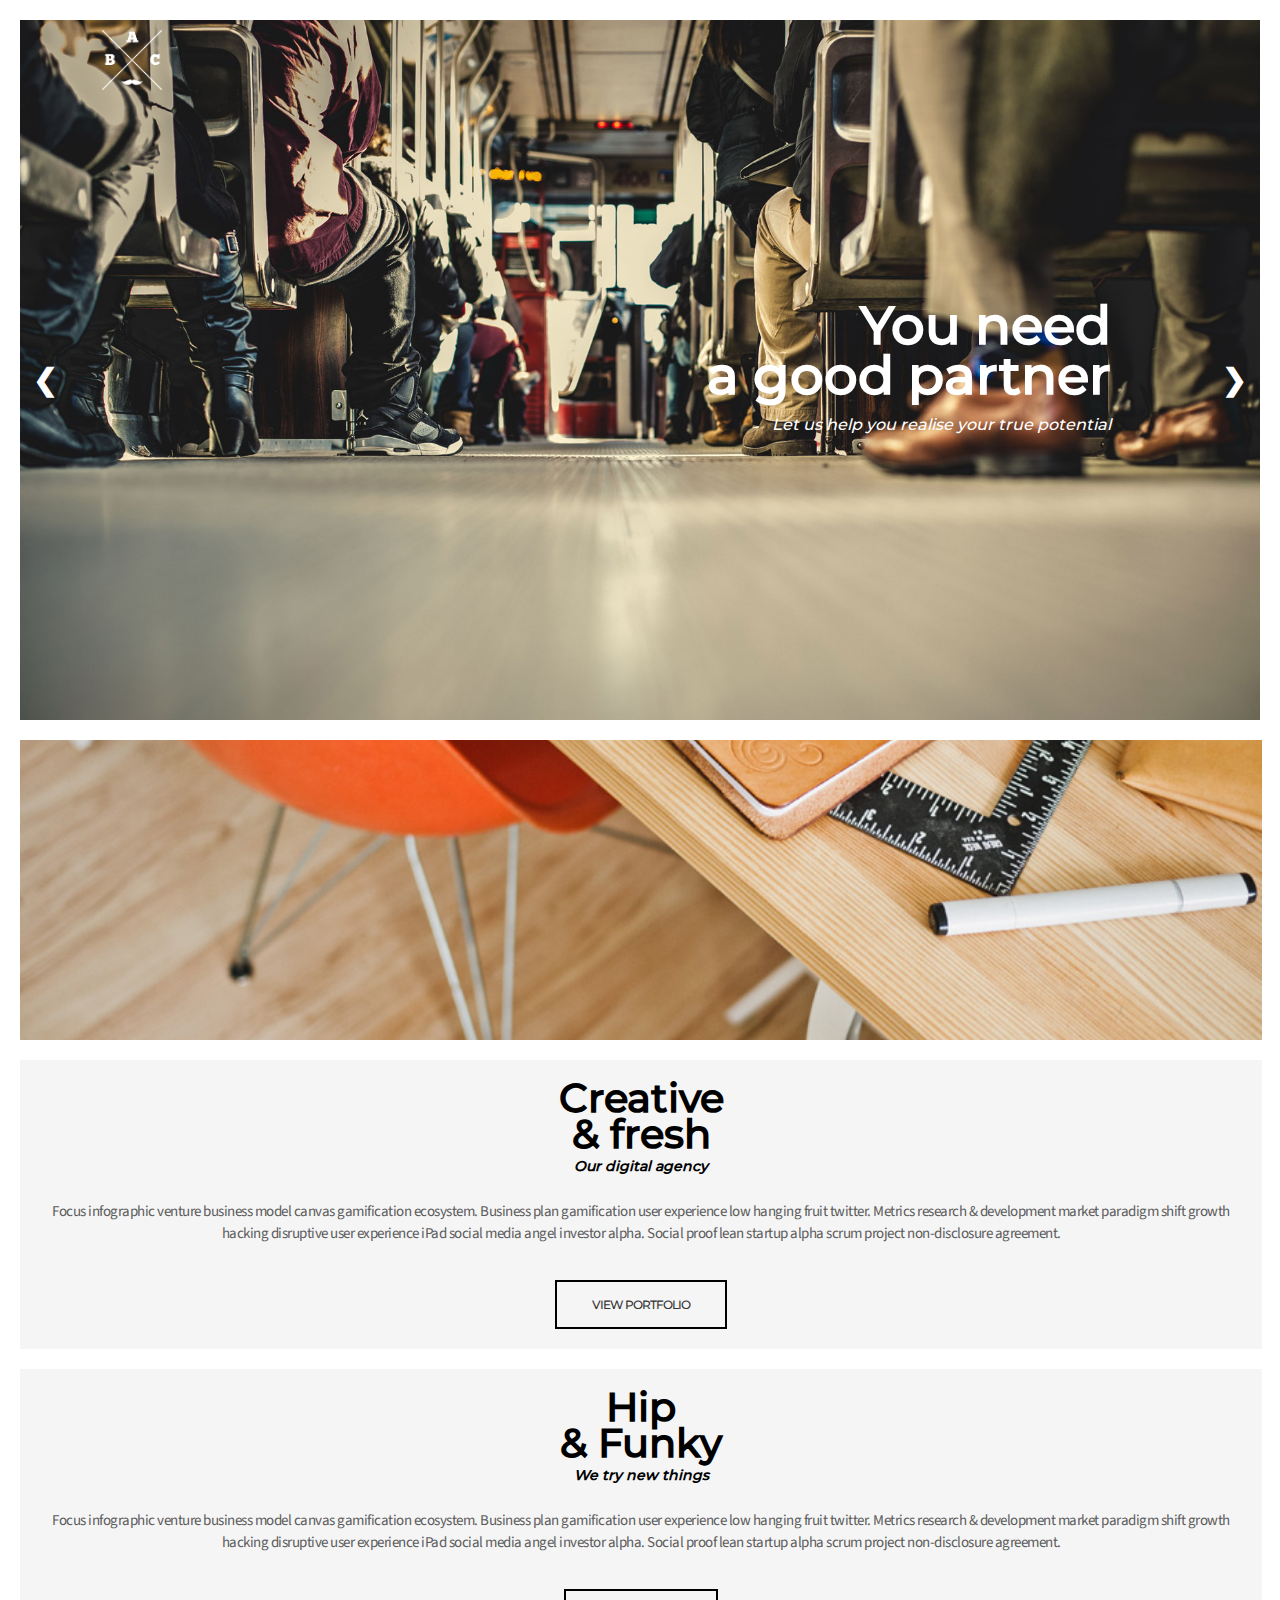
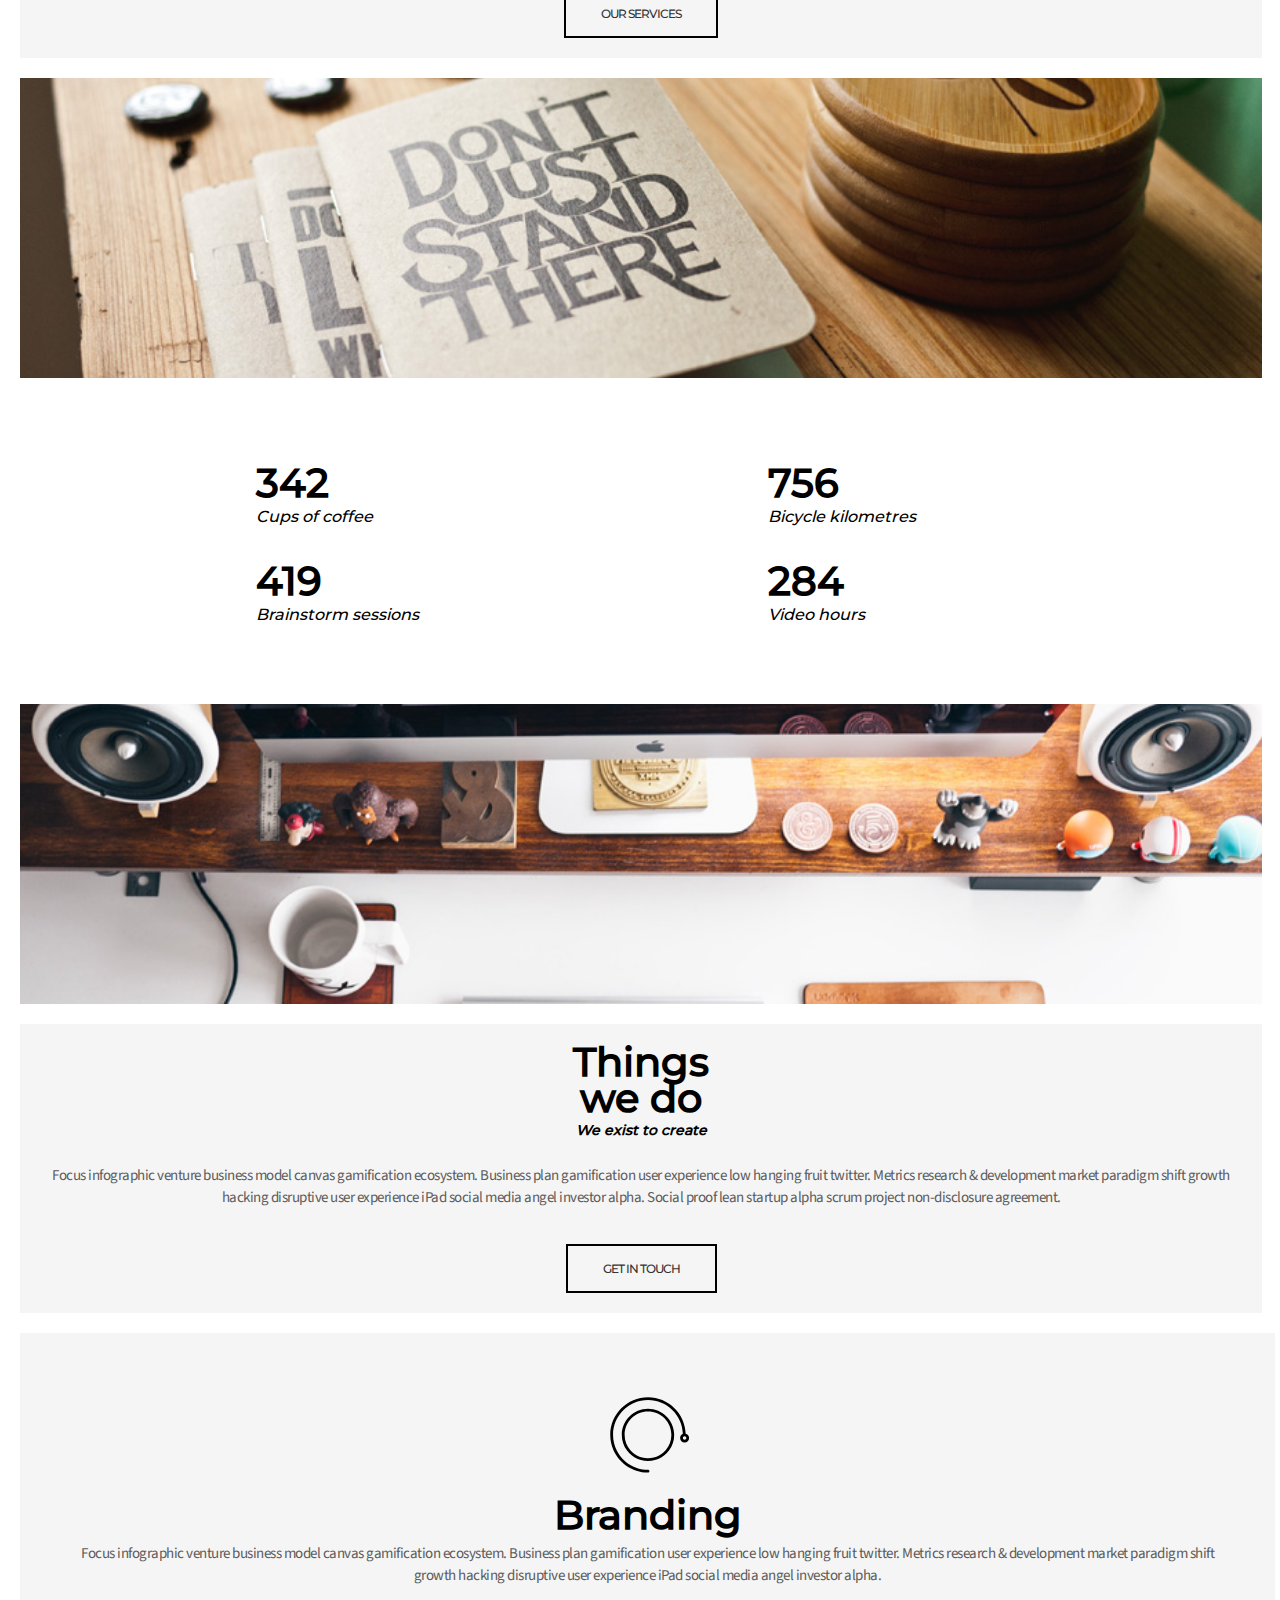
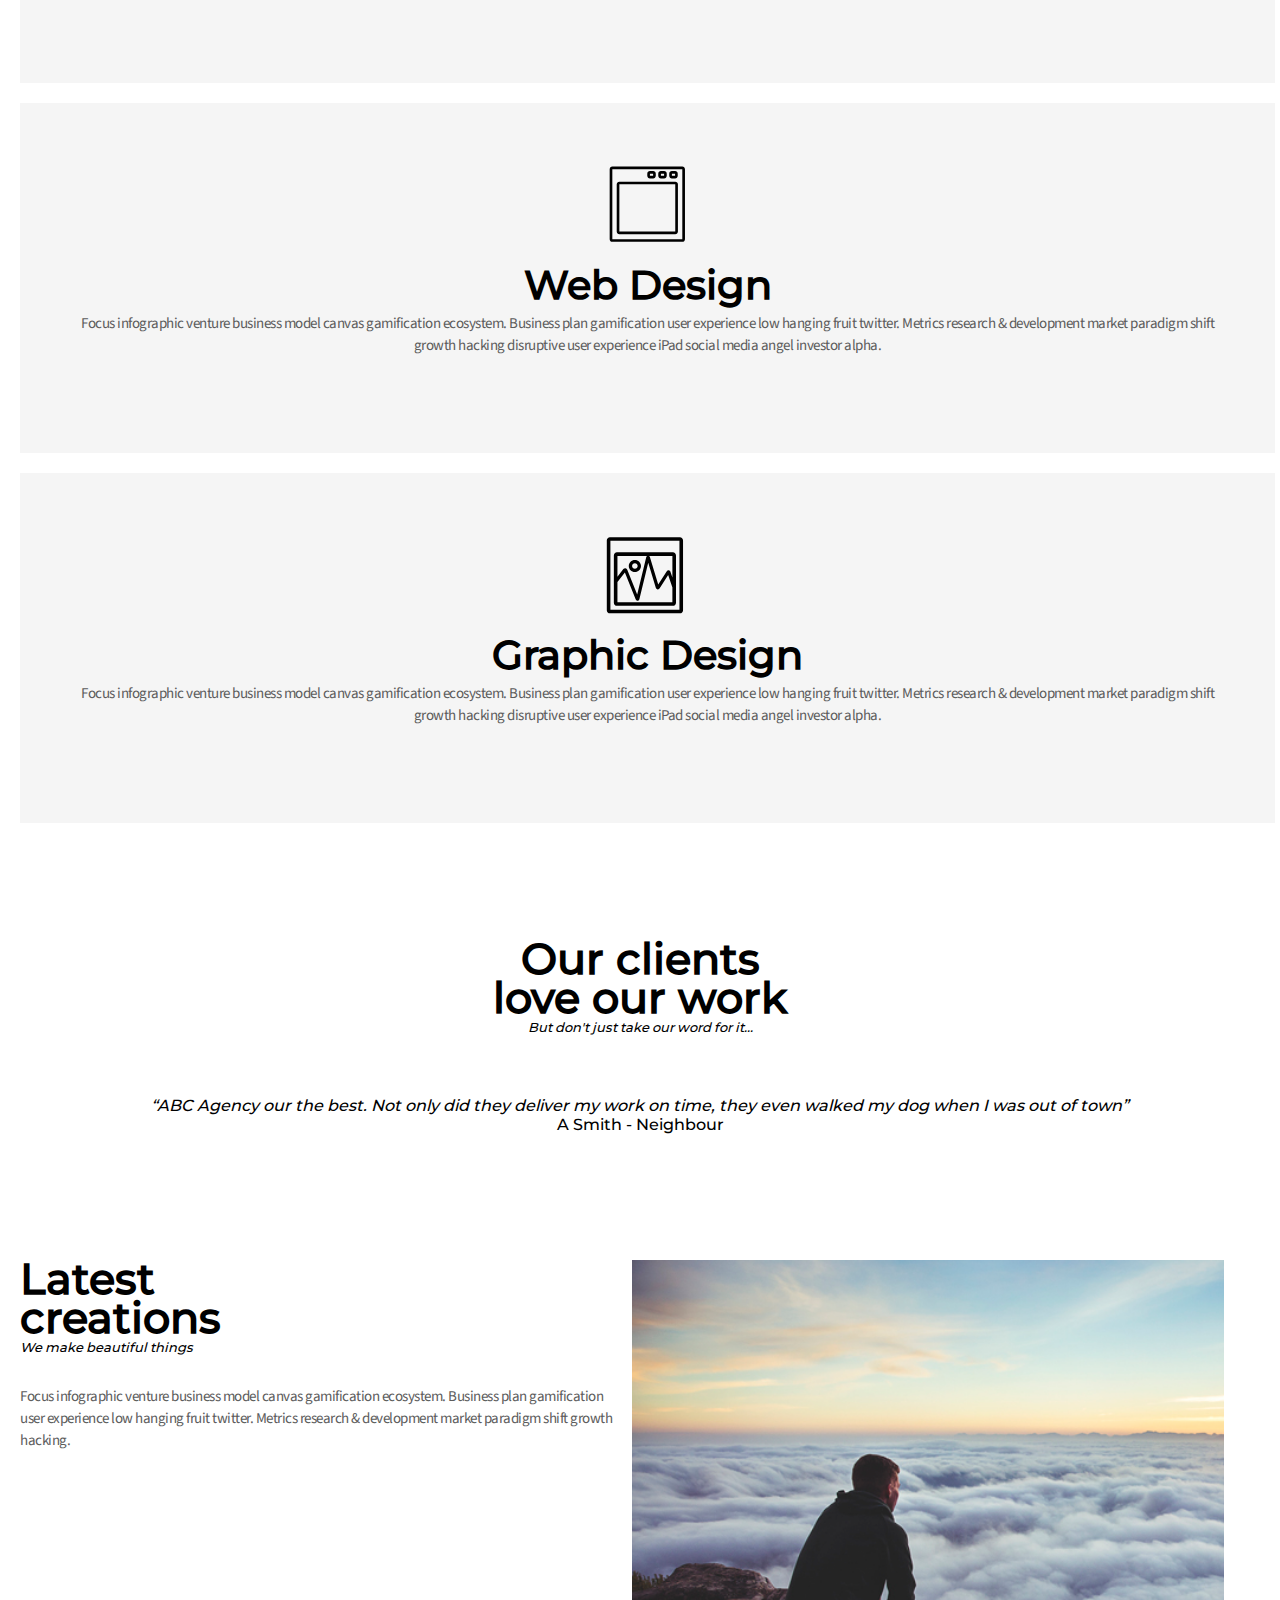
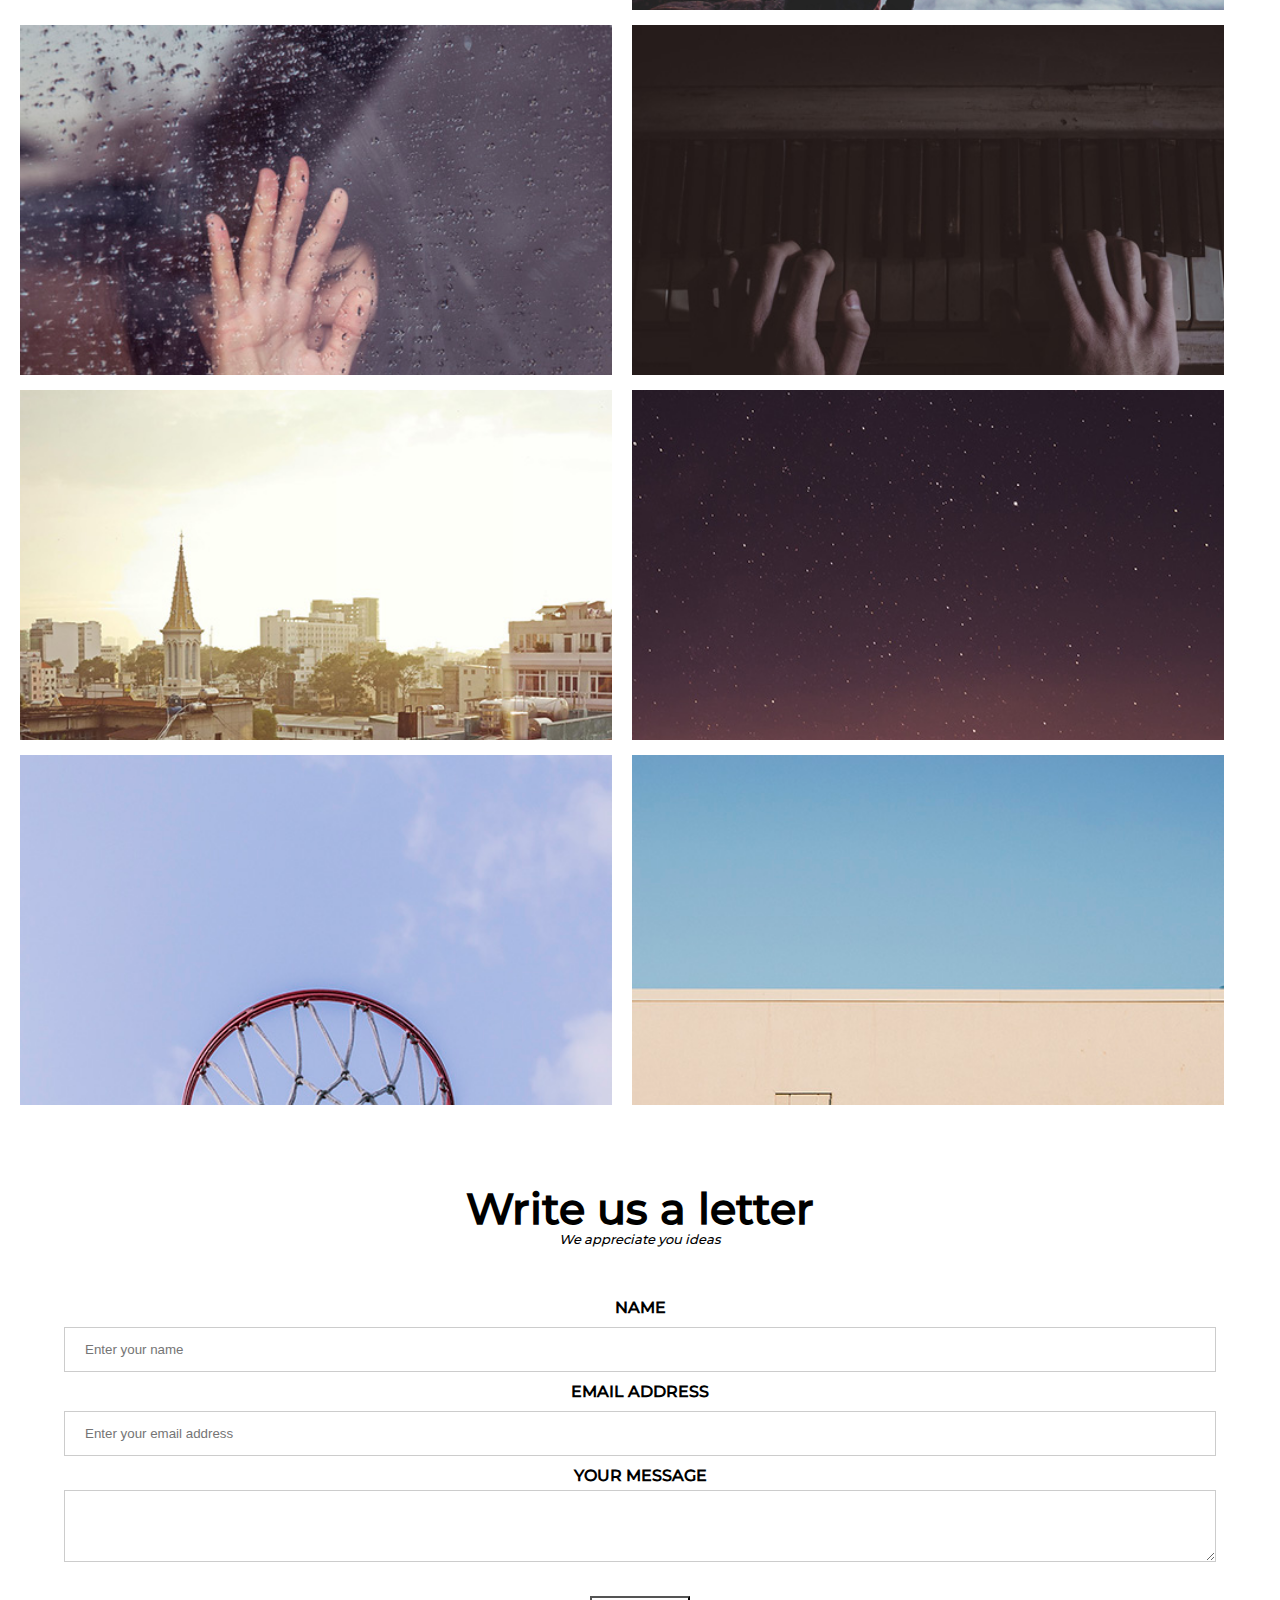
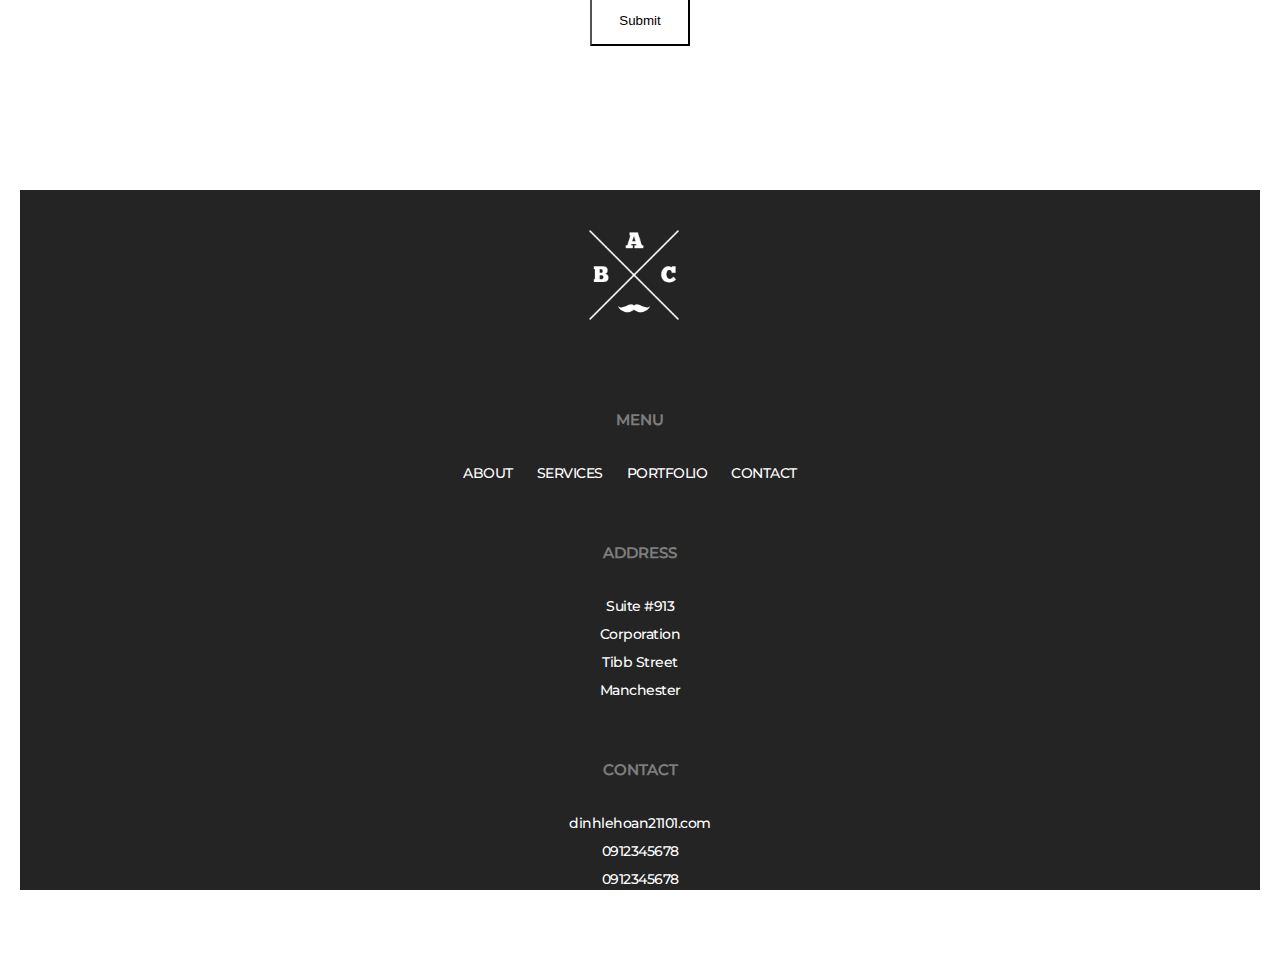
==== index.html @ 589bb42f "Add files via upload" ====
<!DOCTYPE html>
<html lang="en">
<head>
    <meta charset="UTF-8">
    <meta http-equiv="X-UA-Compatible" content="IE=edge">
    <meta name="viewport" content="width=device-width, initial-scale=1.0">
    <title>Dinh Le Hoan Assignment</title>
    <link rel="stylesheet" href="./index.css">
    <link rel="stylesheet" href="https://fonts.googleapis.com/css?family=Montserrat:400,700%7CVollkorn:400,400italic,700,700italic%7CSource+Sans+Pro:200,200italic,300,300italic,regular,italic,600,600italic,700,700italic,900,900italic">
    <script src="./index.js"></script>
    <link rel="shortcut icon" type="image/x-icon" href="https://daks2k3a4ib2z.cloudfront.net/img/favicon.ico">
    <script type="text/javascript" src="https://code.jquery.com/jquery-3.6.1.js"></script>
</head>

<!--Start of Tawk.to Script-->
<script type="text/javascript">
    var Tawk_API=Tawk_API||{}, Tawk_LoadStart=new Date();
    (function(){
    var s1=document.createElement("script"),s0=document.getElementsByTagName("script")[0];
    s1.async=true;
    s1.src='https://embed.tawk.to/6347d38c37898912e96e65b4/1gf894nmv';
    s1.charset='UTF-8';
    s1.setAttribute('crossorigin','*');
    s0.parentNode.insertBefore(s1,s0);
    })();
    </script>
    <!--End of Tawk.to Script-->

<body>
    <div class="nav">
        <a href="">
            HOME
        </a>
        <a href="#about">
            ABOUT
        </a>
        <a href="#SERVICES">
            SERVICES
        </a>
        <a href="#creation">
            PORTFOLIO
        </a>
        <a href="#contact">
            CONTACT
        </a>

    </div>
    <div class="header">
        <img src="./img/body-head/BAC.png" alt="" class="bac">
        
        <a class="prev" >❮</a>
        <a class="next" >❯</a>
        <div class="slider-wrapper">

            <div id="slogan1" class="title">
                <p class="title1">You need <br>
                    a good partner</p>
                <p class="title2"><i>Let us help you realise your true potential</i> </p>
            </div>
            <div id="slogan2" class="title" style="display: none;">
                <p class="title1">Shoot for <br>
                    the hoop!</p>
                <p class="title2"><i>Aiming low is not an option for us</i> </p>
            </div>
            <div id="slogan3" class="title" style="display: none;">
                <p class="title1">We can change <br>
                    your digital world</p>
                <p class="title2"><i>Bold enough to blow a hole in your next marketing campaign.</i> </p>
            </div>
            <div class="slider">
                <div class="slider1 s1">
                    
                </div>
                <div class="slider1 s2">
                    
                </div>
                <div class="slider1 s3">
                    
                </div>
            </div>
        </div>

    </div>
    <div id="about" class="about">
        <div class="about_section">
            <div class="img_about"></div>
            <div class="about_description">
                <h2 class="title_about">
                    Creative <br>
                    & fresh 
                    <p style="line-height: 10px;"><i style="font-size:14px; ">Our digital agency</i></p>
                </h2>
                <div class="des_about" >
                    Focus infographic venture business model canvas gamification ecosystem. Business plan gamification user experience low hanging fruit twitter. Metrics research & development market paradigm shift growth hacking disruptive user experience iPad social media angel investor alpha. Social proof lean startup alpha scrum project non-disclosure agreement.
                </div>
                <div>
                    <a href="#creation" class="button">VIEW PORTFOLIO</a>
                </div>
            </div>
        </div>
        <div class="about_section">
            
            <div class="about_description2">
                <h2 class="title_about">
                    Hip <br>
                    & Funky 
                    <p style="line-height: 10px;"><i style="font-size:14px; ">We try new things</i></p>
                </h2>
                <div class="des_about" >
                    Focus infographic venture business model canvas gamification ecosystem. Business plan gamification user experience low hanging fruit twitter. Metrics research & development market paradigm shift growth hacking disruptive user experience iPad social media angel investor alpha. Social proof lean startup alpha scrum project non-disclosure agreement.                </div>
                <div>
                    <a href="#service" class="button">OUR SERVICES</a>
                </div>
            </div>
            <div class="img_about2"></div>
        </div>
    </div>

    <div class="numberDontLie">
        <div class="number" >
            <h1>342</h1>
            <i>Cups of coffee</i>
        </div>
        <div class="number">
            <h1>756</h1>
            <i>Bicycle kilometres</i>
        </div>
        <div class="number">
            <h1>419</h1>
            <i>Brainstorm sessions</i>
        </div>
        <div class="number">
            <h1>284</h1>
            <i>Video hours</i>
        </div>
    </div>
    <div id="SERVICES" class="about">
        <div class="about_section">
            <div class="img_about3"></div>
            <div class="about_description">
                <h2 class="title_about">
                    Things <br>
                    we do
                    <p style="line-height: 10px;"><i style="font-size:14px; ">We exist to create</i></p>
                </h2>
                <div class="des_about" >
                    Focus infographic venture business model canvas gamification ecosystem. Business plan gamification user experience low hanging fruit twitter. Metrics research & development market paradigm shift growth hacking disruptive user experience iPad social media angel investor alpha. Social proof lean startup alpha scrum project non-disclosure agreement.                </div>
                <div>
                    <a href="#contact" class="button">GET IN TOUCH</a>
                </div>
            </div>
        </div>
    </div>
    <div class="products">
        <div id="pro1" class="pro" style="margin-right: 16px ;">
            <img src="./img/content2/1.svg" alt="">
            <div class="pro_description">
                <h2 class="title_pro">
                    Branding
                </h2>
                <div class="des_pro" >
                    Focus infographic venture business model canvas gamification ecosystem. Business plan gamification user experience low hanging fruit twitter. Metrics research & development market paradigm shift growth hacking disruptive user experience iPad social media angel investor alpha.
                </div>
            </div>
        </div>
        <div id="pro2" class="pro" style="margin-right: 16px ;">
            <img src="./img/content2/2.svg" alt="">
            <div class="pro_description">
                <h2 class="title_pro">
                    Web Design
                </h2>
                <div class="des_pro" >
                    Focus infographic venture business model canvas gamification ecosystem. Business plan gamification user experience low hanging fruit twitter. Metrics research & development market paradigm shift growth hacking disruptive user experience iPad social media angel investor alpha.                </div>
            </div>
        </div>
        <div id="pro3" class="pro">
            <img src="./img/content2/3.svg" alt="">
            <div class="pro_description">
                <h2 class="title_pro">
                    Graphic Design
                </h2>
                <div class="des_pro" >
                    Focus infographic venture business model canvas gamification ecosystem. Business plan gamification user experience low hanging fruit twitter. Metrics research & development market paradigm shift growth hacking disruptive user experience iPad social media angel investor alpha.
                </div>
            </div>
        </div>
    </div>
    <div class="quote">
        <h1 style="font-size:43px ; line-height: 90%;" >Our clients <br>
            love our work</h1>
            <i style="font-size: 13px ;">But don't just take our word for it...</i>
        <div class="content visible" style="margin-top: 60px ;"> <i>“ABC Agency our the best. Not only did they deliver my work on time, they even walked my dog when I was out of town”</i> 
            <br>
            A Smith - Neighbour
        </div>
        <div class="content" style="margin-top: 60px ;"> <i>“Lê Hoàn is the best man in the world I had ever mean to be”</i> 
            <br>
            A bunk fan of him
        </div>
    </div>
    <div id="creation" class="creations">
        <div class="creations_part">
            <h1  style="font-size:43px ; line-height: 90%;">Latest <br> creations</h1>
            <i style="font-size: 13px ;">We make beautiful things</i>
            <p style="margin-top: 30px;
            margin-bottom: 5px;
            font-family: 'Source Sans Pro', sans-serif;
            color: #5c5c5c;
            font-size: 15px;
            line-height: 22px;
            font-weight: 400;
            letter-spacing: -0.5px;">Focus infographic venture business model canvas gamification ecosystem. Business plan gamification user experience low hanging fruit twitter. Metrics research & development market paradigm shift growth hacking.</p>
        </div>
        <div class="creations_part" style="background-image: url(./img/creation/1.jpg);">
        </div>
        <div class="creations_part" style="background-image: url(./img/creation/2.jpg);">
        </div>
        <div class="creations_part" style="background-image: url(./img/creation/3.jpg);">
        </div>
        <div class="creations_part" style="background-image: url(./img/creation/4.jpg);">
        </div>
        <div class="creations_part" style="background-image: url(./img/creation/7.jpg);">
        </div>
        <div class="creations_part" style="background-image: url(./img/creation/6.jpg);">
        </div>
        <div class="creations_part" style="background-image: url(./img/creation/5.jpg);">
        </div>
    </div>
    <div id="contact" class="contact">
        <h1  style="font-size:43px ; line-height: 90%; ">Write us a letter</h1>
        <i style="font-size: 13px ;">We appreciate you ideas</i>
        <form action="hehe.html" method="get">
            <label style="font-weight:bold ;" for="">NAME</label><br>
            <input type="text" placeholder="Enter your name"><br>
            <label style="font-weight:bold ;" for="">EMAIL ADDRESS</label><br>
            <input type="text" placeholder="Enter your email address"><br>
            <label style="font-weight:bold ;" for="">YOUR MESSAGE</label><br>
            <textarea name="Mess" id="" cols="30" rows="2"></textarea><br>
            <button type="submit">Submit</button>
        </form>
    </div>
    <div class="footer">
        <img src="./img/body-head/BAC.png" alt="">
        <div class="footer_content" >
            <div class="footer_part margin_left margin_top" >
                <h4>MENU</h4>
                <a href="#about">ABOUT</a>
                <a href="#service">SERVICES</a>
                <a href="#creation">PORTFOLIO</a>
                <a href="#contact">CONTACT</a>
            </div>
            <div class="footer_part">
                <h4>ADDRESS</h4>
                <p >Suite #913</p>
                <p >Corporation</p>
                <p >Tibb Street</p>
                <p>Manchester</p>
            </div>
            <div class="footer_part">
                <h4>CONTACT</h4>
                <p>dinhlehoan21101.com</p>
                <p>0912345678</p>
                <p>0912345678</p>
                <p>0912345678</p>
            </div>
        </div>
    </div>
</body>
</html>
---- index.css ----
*{
    padding: 0;
    margin: 0;
    box-sizing: border-box;
}

@font-face {
    font-family: myFirstFont;
    src: url(./font/Montserrat-Medium.ttf);
  }



html{
    font-family: myFirstFont;
    scroll-behavior: smooth;
    min-height: 5000px;
}


.header{
    min-height: 700px;
    width: 100%;
    padding: 20px;
    position: relative;
}

/* bac img */

.bac{
    position: absolute;
    width: 60px;
    left: 8%;
    top: 4%;
    z-index: 1;
}

/* nav  */

.nav{ 
    position: absolute;
    left: 15%;
    top: 7%;
    z-index: 1;
    width: 55%;
}

.nav a{
    color: #fff;
    text-decoration: none;
    padding: 15px;
    margin-left: 28px;
    font-size: small;
    text-align: center;
   
}

.nav a:hover{
    background-color: rgba(224, 224, 224, 0.8);
    color: black;
}

/* slider */

.slider .slider1{
  flex: 1 0 100%;
}

.slider .slider1.s1{
    background-image: url(./img/body-head/slide1.jpeg);
    background-size: cover;
    width: 100%;
    min-height: 700px;
}
.slider .slider1.s2{
  background-image: url(./img/body-head/slide2.jpg);
  background-size: cover;
  width: 100%;
  min-height: 700px;
}
.slider .slider1.s3{
  background-image: url(./img/body-head/slide3.jpg);
  background-size: cover;
  width: 100%;
  min-height: 700px;
}

.slider-wrapper{
  width: 100%;
  min-height: 700px;
  position: relative;
  overflow: hidden;
}

.slider{
  display: flex;
  position: relative;
  transition: 0.35s ease;
  
}
/* slider title */
.title{
    color: #fff;
    position: absolute;
    top:40%;
    right: 12%;
    text-align: right;
    line-height: 50px;
    z-index: 1;
}
.title1 {
    font-size: 53px;
    font-weight: 700;
    
}


/* Next & previous buttons */
.prev, .next {
    cursor: pointer;
    position: absolute;
    top: 50%;
    width: auto;
    padding: 13px;
    margin-top: -22px;
    color: white;
    font-weight: bold;
    font-size: 30px;
    transition: 0.6s ease;
    border-radius: 0 3px 3px 0;
    user-select: none;
    z-index: 1;
  }
  
  /* Position the "next button" to the right */
  .next {
    right: 20px;
    border-radius: 3px 0 0 3px;
  }
  
  /* On hover, add a black background color with a little bit see-through */
  .prev:hover, .next:hover {
    background-color: rgba(119, 119, 119, 0.8);
  }

  /* content about */
  .about{
    min-height: 700px;
    width: 100%;
    padding: 0 5px 5px 20px;
    position: relative;    
    text-align: center;
  }

  .about .about_section{
    
    width: 100%;
    float: left;
    margin-bottom: 20px;
  }

  .about .about_description{
    width: 50%;
    float: left;
    padding: 150px 100px 0 100px;
    margin-left: 7px;
    background-color: whitesmoke;
    height:600px ;
  }
  
  .about .img_about{
    background-image: url(./img/content1/content1.jpeg);
    background-size: cover;
    width: 48%;
    min-height: 600px;
    float: left;
    padding: 20px;
    margin-right: 10px;
  }

  .about .about_description .title_about{
    font-size: 40px ;
    font-weight: bold;
    line-height: 36px;
  }

  .about .des_about{
    margin-top: 30px;
    margin-bottom: 5px;
    font-family: 'Source Sans Pro', sans-serif;
    color: #5c5c5c;
    font-size: 15px;
    line-height: 22px;
    font-weight: 400;
    letter-spacing: -0.5px;
  }
  
  .button{
    display: inline-block;
    margin-top: 30px;
    padding: 15px 35px;
    border: 2px solid black;
    background-color: transparent;
    color: #333;
    font-size: 12px;
    text-align: center;
    letter-spacing: -1px;
    text-decoration: none;
  }

  .button:hover {
    border-color: #878787;
    background-color: #878787;
    color: white;
}

.about .img_about2{
  background-image: url(./img/content1/content2.jpeg);
  background-size: cover;
  width: 50%;
  min-height: 600px;
  float: left;
  padding: 20px;
  
}

.about .about_description2{
  width: 48%;
  float: left;
  padding: 150px 100px 0 100px;
  margin-right: 19px;
  background-color: #f5f5f5;
  height:600px ;
}

.about .about_description2 .title_about{
  font-size: 40px ;
  font-weight: bold;
  line-height: 36px;
}

/* number */

.numberDontLie{
  padding-left: 15%;
  text-align: center;
  width: 100%;
  min-height: 600px;
}

.numberDontLie .number{
  width: 20%;
  float: left;
  margin-top: 50px;
  margin-bottom: 78px;
}

.number h1{
  font-size: 40px;
}

/* content 2 */
.about .img_about3{
  background-image: url(./img/content1/content3.jpeg);
  background-size: cover;
  width: 48%;
  min-height: 600px;
  float: left;
  padding: 20px;
  margin-right: 10px;
}

/* content 2.2 */
.products{
  min-height: 500px;
  width: 100%;
  padding: 0 5px 5px 20px;
  position: relative;
  
  text-align: center;

}

.pro>img{
  width: 120px;
}

.products .pro{
  height: 400px;
  width: calc(97%/3);
  float: left;
  background-color: whitesmoke;
  padding: 40px 50px 0 50px;
}


.products .pro_description .title_pro{
  font-size: 40px ;
  font-weight: bold;
  line-height: 36px;
}

.products .des_pro{
  margin-top: 10px;
  margin-bottom: 5px;
  font-family: 'Source Sans Pro', sans-serif;
  color: #5c5c5c;
  font-size: 15px;
  line-height: 22px;
  font-weight: 400;
  letter-spacing: -0.5px;
}

#pro1:hover{
  background-color: #e3e1d3;
}
#pro2:hover{
  background-color: #e0cece;
}
#pro3:hover{
  background-color: #d1d7e0;
}

/* quote */

.quote{
  margin-top:70px;
  width: 100%;
  text-align: center;
}

.content{
  display: none;
}

.content.visible{
  display: block;
}

/* creations */
.creations{
  padding: 20px 0 20px 20px;
  width: 100%;
  height: 700px;
  margin-top: 100px;
}

.creations_part{
  width: 24%;
  background-size: cover;
  margin-right: 15px;
  min-height:350px;
  float: left;
  margin-bottom: 15px;
}

/* contact */
.contact{
  width: 100%;
  min-height: 600px;
  text-align: center;
  margin-top: 110px;
}

form{
  margin-top: 100px;
}

form input{
  width: 40%;
  height: 45px;
  padding: 20px;
  margin-bottom: 10px;
  margin-top: 10px;
  border: 1px solid #ccc;
  color: #5c5c5c;
}

textarea{
  width: 40%;
  
  padding: 20px;
  margin-bottom: 10px;
  margin-top: 5px;
  border: 1px solid #ccc;
  color: #5c5c5c;
}

form button{
  margin-top: 20px;
  width: 100px;
  height: 50px;
  background-color:  transparent;
  cursor: pointer;
}

form button:hover{
  border-color: #878787;
  background-color: #878787;
  color: white;
  border: none;
}

/* FOOTER */
.footer{
  width: 100%;
  min-height: 200px;
  float: left;
  padding: 0 20px 20px 20px;
  position: relative;
}

.footer img{
  position: absolute;
  width: 90px;
  top: 40px;
  left: 70px;
}

.footer .footer_content{
  background-color: #242424;
  width: 100%;
  min-height: 270px;
  padding: 50px;
  
}

.footer_part{
  margin-right: 190px;
  width: 10%;
  display: inline-block;
}

.footer_part h4{
  color: #7d7d7d;
    font-size: 15px;
    line-height: 18px;
    font-weight: 700;
    margin-bottom: 30px;
}

.footer_part a{
    margin-right: 20px;
    margin-top: 28px;
    color: white;
    line-height: 28px;
    font-size: 14px;
    text-decoration: none;
    font-weight: 400;
    letter-spacing: -0.5px;
}

.margin_left{
  margin-left: 360px ;
}

.footer_part p{

  color: white;
  line-height: 28px;
  font-size: 14px;
  text-decoration: none;
  font-weight: 400;
  letter-spacing: -0.5px;
}

/* tablet */

@media only screen and (max-width:1400px) {
  /* nav */
  .nav{
    display: none;
  }
  /* about */
  .about .img_about{
    background-position: center center;
    background-image:url('./img/content1/content1.jpeg');
    background-repeat:no-repeat;
    width: 99%;
    min-height: 300px;
    margin-bottom: 20px;
    background-size: 100%;
  }

  .about .about_description{
    padding: 20px;
    width: 99%;
    margin: 0;
    height: 20%;
  }

  .about .about_description2{
    padding: 20px;
    width: 99%;
    margin: 0;
    height: 20%;
  }
  .about .img_about2{
    margin-top: 20px;
    background-image:url('./img/content1/content2.jpeg');
    background-repeat:no-repeat;
    width: 99%;
    margin-bottom: 20px;
    min-height: 300px;
    margin-bottom: 20px;
    background-size: 100%;
    background-position: center center;
  }

  /* number */

  .numberDontLie{
    padding-left: 20%;
  }

  .numberDontLie .number{
    width: 50%;
    margin-top: 40px;
    margin-bottom: -10px;
    float:left;
    text-align: left;
  }

  .about .img_about3{
    margin-top: 20px;
    background-image:url('./img/content1/content3.jpeg');
    background-repeat:no-repeat;
    width: 99%;
    margin-bottom: 20px;
    min-height: 300px;
    background-size: 100% ;
    background-position: center center;
    margin-top: 90px;
  }

  /* products */

  .products .pro{
    height: 350px;
    width: 100%;
    margin-bottom: 20px;
  }

  .quote{
    margin-top: 900px;
    height: 200px;
  }
  
  .creations_part{
    width: 47%;
    float: left;
    margin-right: 20px;
  }

  .contact{
    margin-top: 850px;
  }
  form{
    margin-top: 50px;
  }
  form input,textarea{
    width: 90%;
  }

  /* footer */

  .margin_left{
    margin: 0 0 0 0;
  }

  .footer_content{
    display: block;
    height: 700px;
  }

  .footer_part{
    width: 100%;
    margin: 0;
    text-align: center;
    margin-bottom: 5%;
  }

  .margin_top{
    margin-top: 15%;
  }

  .footer img{
    left: 46%;
    right: 50%;
  }
}

/* Iphone */

@media only screen and (max-width:700px) {
  /* nav */
  .nav{
    display: none;
  }
  .about .img_about{
    background-position: center center;
    background-image:url('./img/content1/content1.jpeg');
    background-repeat:no-repeat;
    width: 99%;
    min-height: 300px;
    margin-bottom: 20px;
    background-size: 100%;
  }
  /* about */
  .about .about_description{
    padding: 20px;
    width: 99%;
    margin: 0;
    height: 20%;
  }

  .about .about_description2{
    padding: 20px;
    width: 99%;
    margin: 0;
    height: 20%;
  }
  .about .img_about2{
    margin-top: 20px;
    background-image:url('./img/content1/content2.jpeg');
    background-repeat:no-repeat;
    width: 99%;
    margin-bottom: 20px;
    min-height: 300px;
    margin-bottom: 20px;
    background-size: 100%;
    background-position: center center;
  }
  /* number */
  .numberDontLie{
    padding-left: 20%;
  }

  .numberDontLie .number{
    width: 50%;
    margin-top: 40px;
    margin-bottom: -10px;
    float:left;
    text-align: left;
  }

  .about .img_about3{
    margin-top: 20px;
    background-image:url('./img/content1/content3.jpeg');
    background-repeat:no-repeat;
    width: 99%;
    margin-bottom: 20px;
    min-height: 300px;
    background-size: 100% ;
    background-position: center center;
    margin-top: 90px;
  }
  /* products */
  .products .pro{
    height: 350px;
    width: 100%;
    margin-bottom: 20px;
  }

  .quote{
    margin-top: 900px;
    height: 200px;
  }
  /* creations */
  .creations_part{
    width: 46%;
    float: left;
    margin-right: 20px;
    min-height: 40%;
  }

  .contact{
    margin-top: 500px;
  }
  form{
    margin-top: 50px;
  }
  form input,textarea{
    width: 90%;
  }

  .margin_left{
    margin: 0 0 0 0;
  }

  .footer_content{
    display: block;
    height: 700px;
  }

  .footer_part{
    width: 100%;
    margin: 0;
    text-align: center;
    margin-bottom: 5%;
  }

  .margin_top{
    margin-top: 20%;
  }

  .footer img{
    left: 43%;
    right: 50%;
  }
}

/* galaxy */

@media only screen and (max-width:450px) {
  /* nav */
  .nav{
    display: none;
  }
  .about .img_about{
    background-position: center center;
    background-image:url('./img/content1/content1.jpeg');
    background-repeat:no-repeat;
    width: 99%;
    min-height: 300px;
    margin-bottom: 20px;
    background-size: 100%;
  }
  /* about */
  .about .about_description{
    padding: 20px;
    width: 99%;
    margin: 0;
    height: 20%;
  }

  .about .about_description2{
    padding: 20px;
    width: 99%;
    margin: 0;
    height: 20%;
  }
  .about .img_about2{
    margin-top: 20px;
    background-image:url('./img/content1/content2.jpeg');
    background-repeat:no-repeat;
    width: 99%;
    margin-bottom: 20px;
    min-height: 300px;
    margin-bottom: 20px;
    background-size: 100%;
    background-position: center center;
  }
  /* number */
  .numberDontLie{
    padding-left: 20%;
  }

  .numberDontLie .number{
    width: 50%;
    margin-top: 40px;
    margin-bottom: -10px;
    float:left;
    text-align: left;
  }

  .about .img_about3{
    margin-top: 20px;
    background-image:url('./img/content1/content3.jpeg');
    background-repeat:no-repeat;
    width: 99%;
    margin-bottom: 20px;
    min-height: 300px;
    background-size: 100% ;
    background-position: center center;
    margin-top: 90px;
  }
  /* products */
  .products .pro{
    height: 430px;
    width: 100%;
    margin-bottom: 20px;
  }

  .quote{
    margin-top: 900px;
    height: 200px;
    margin-bottom: 600px;
  }
  /* creations */
  .creations_part{
    width: 100%;
    float: left;
    margin-right: 20px;
    min-height: 50%;
  }

  .contact{
    margin-top: 500px;
  }
  form{
    margin-top: 50px;
    margin-bottom: 50px;
  }
  form input,textarea{
    width: 90%;
  }

  .margin_left{
    margin: 0 0 0 0;
  }

  .footer_content{
    display: block;
    height: 700px;
  }

  .footer_part{
    width: 100%;
    margin: 0;
    text-align: center;
    margin-bottom: 5%;
  }

  .margin_top{
    margin-top: 40%;
  }

  .footer img{
    left: 40%;
    right: 50%;
  }
}
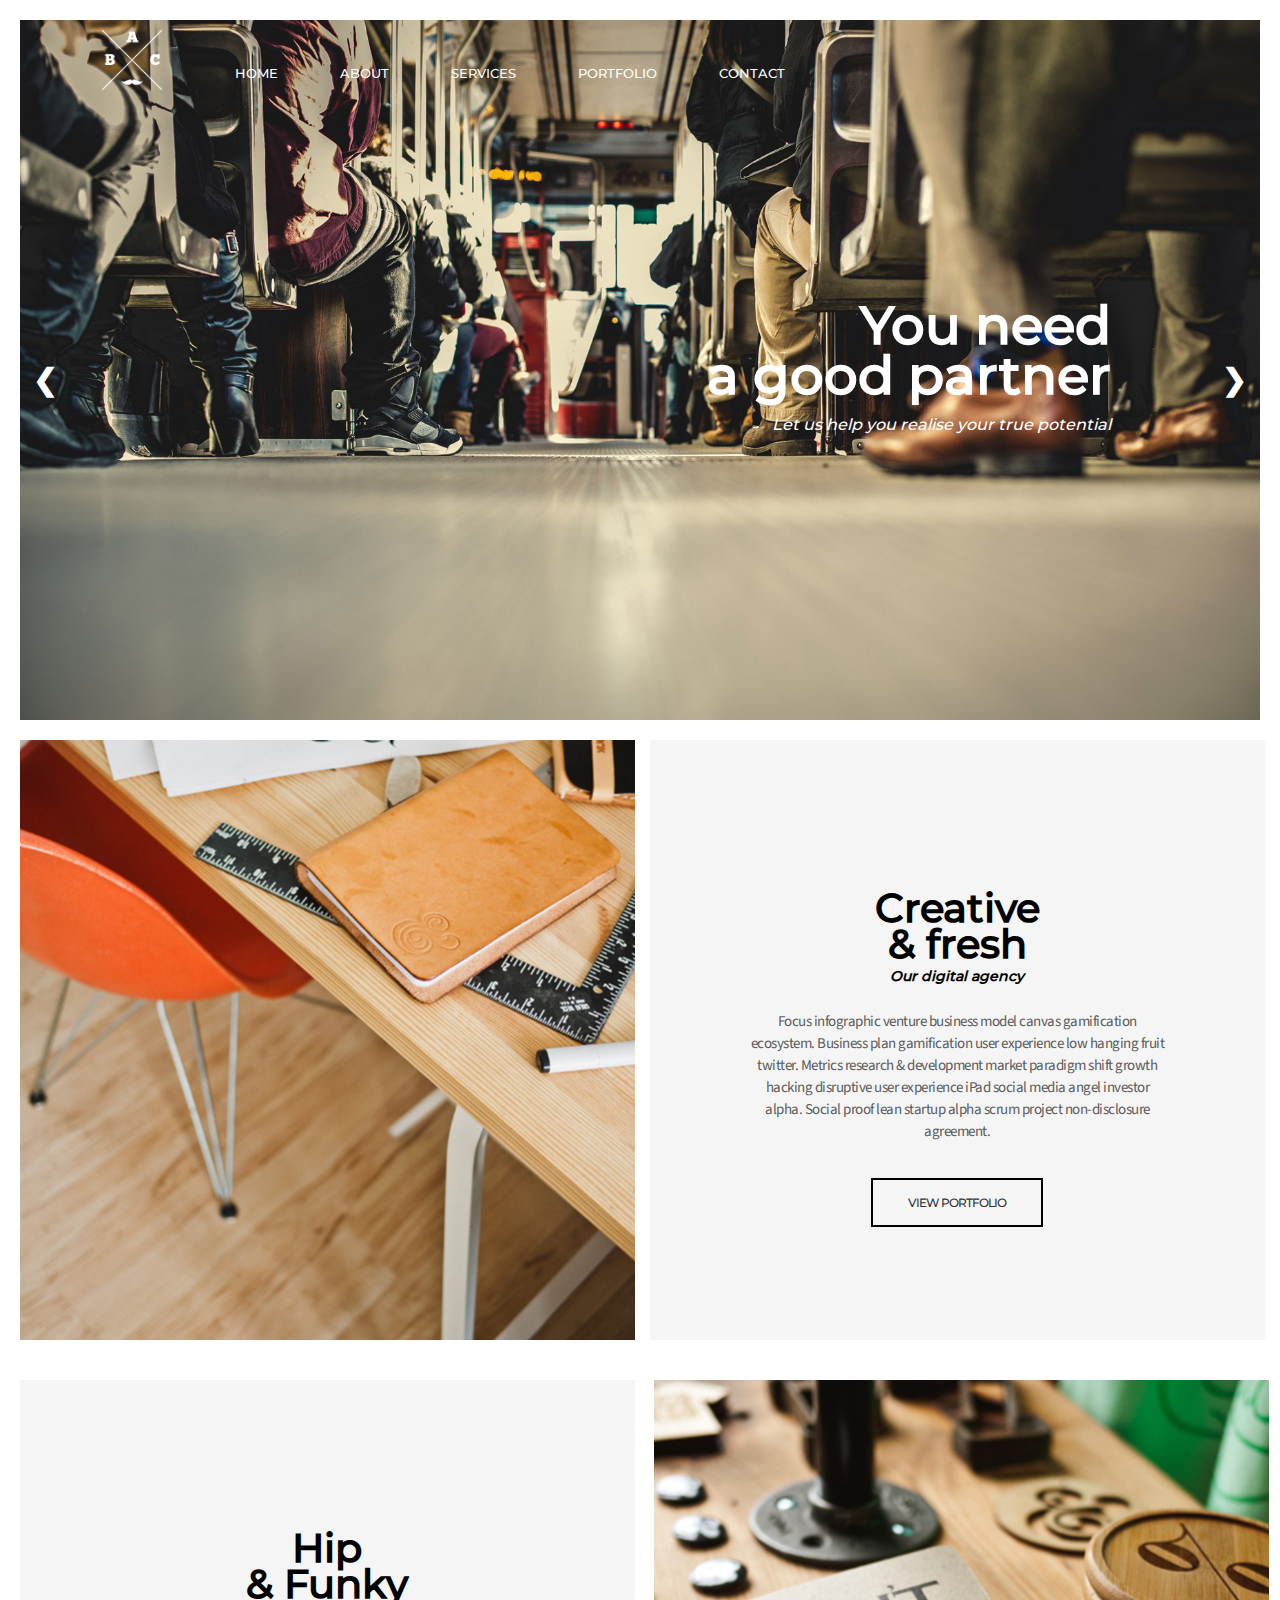
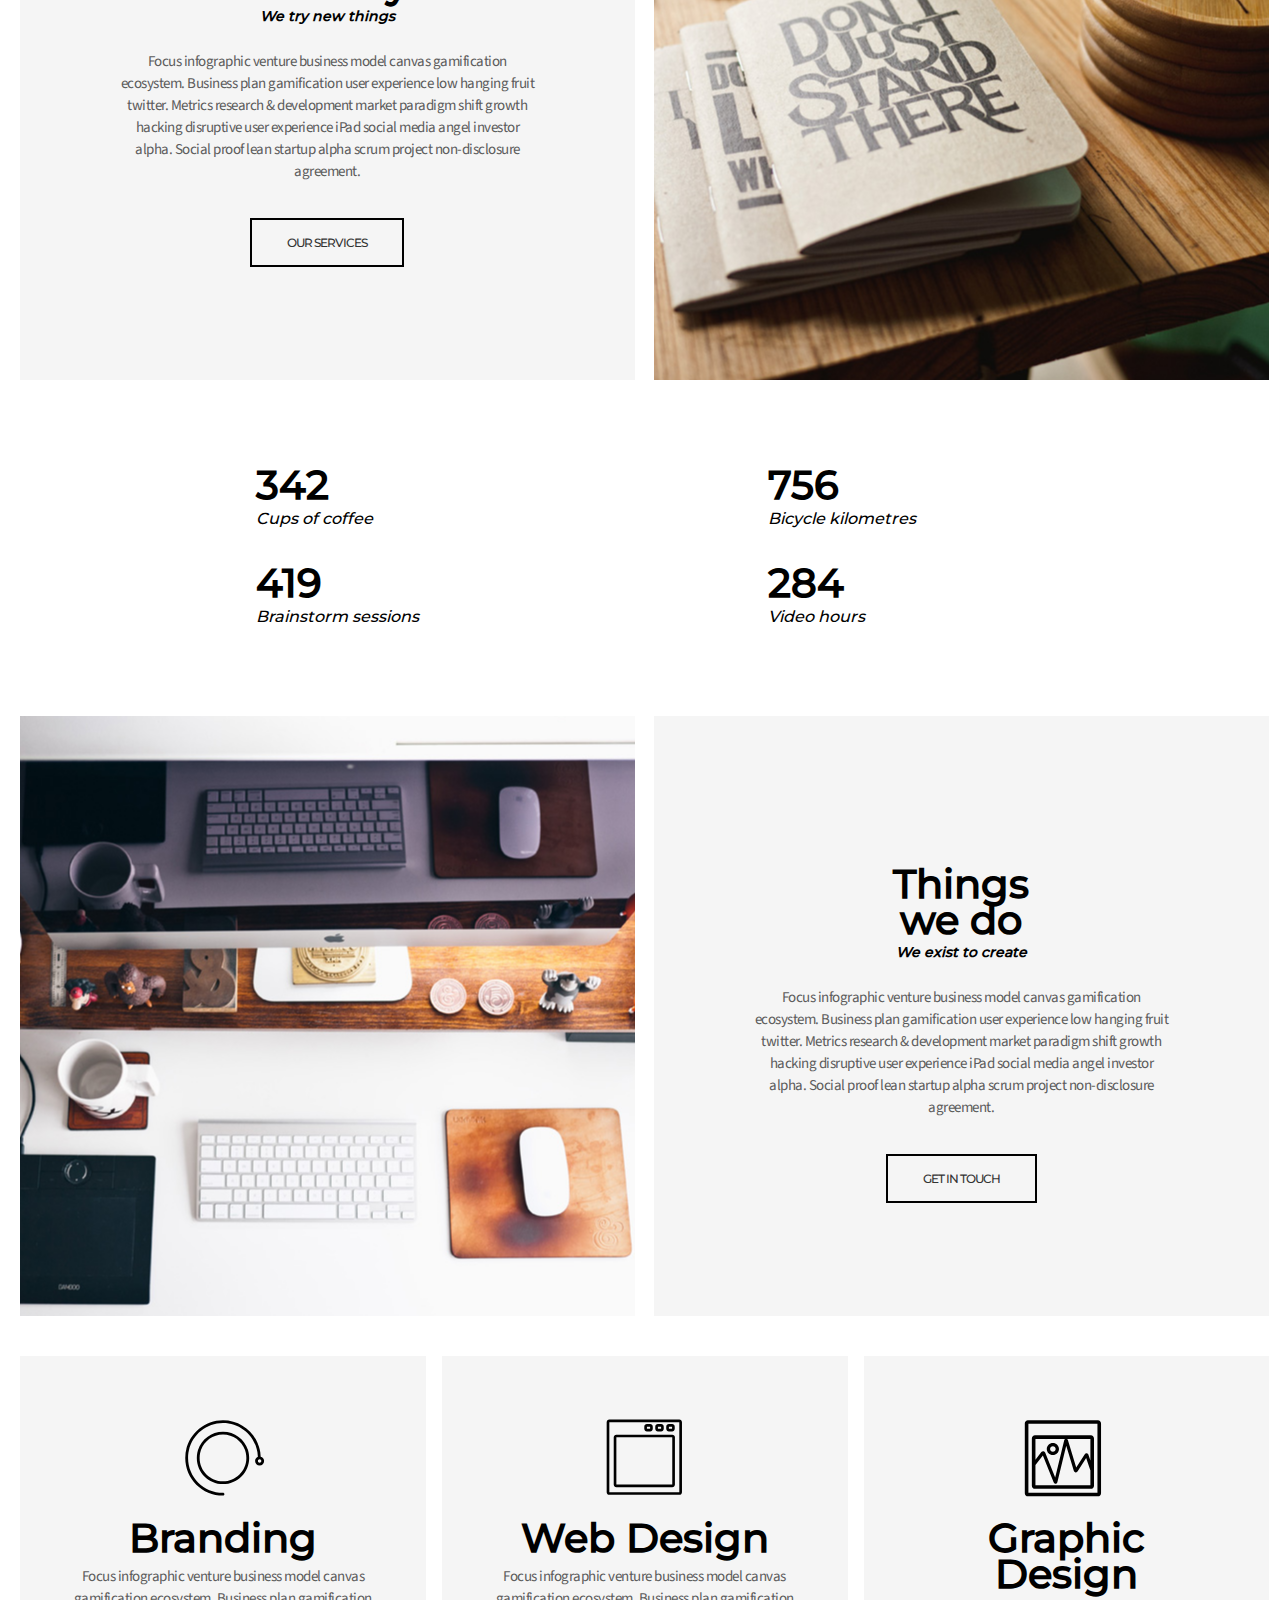
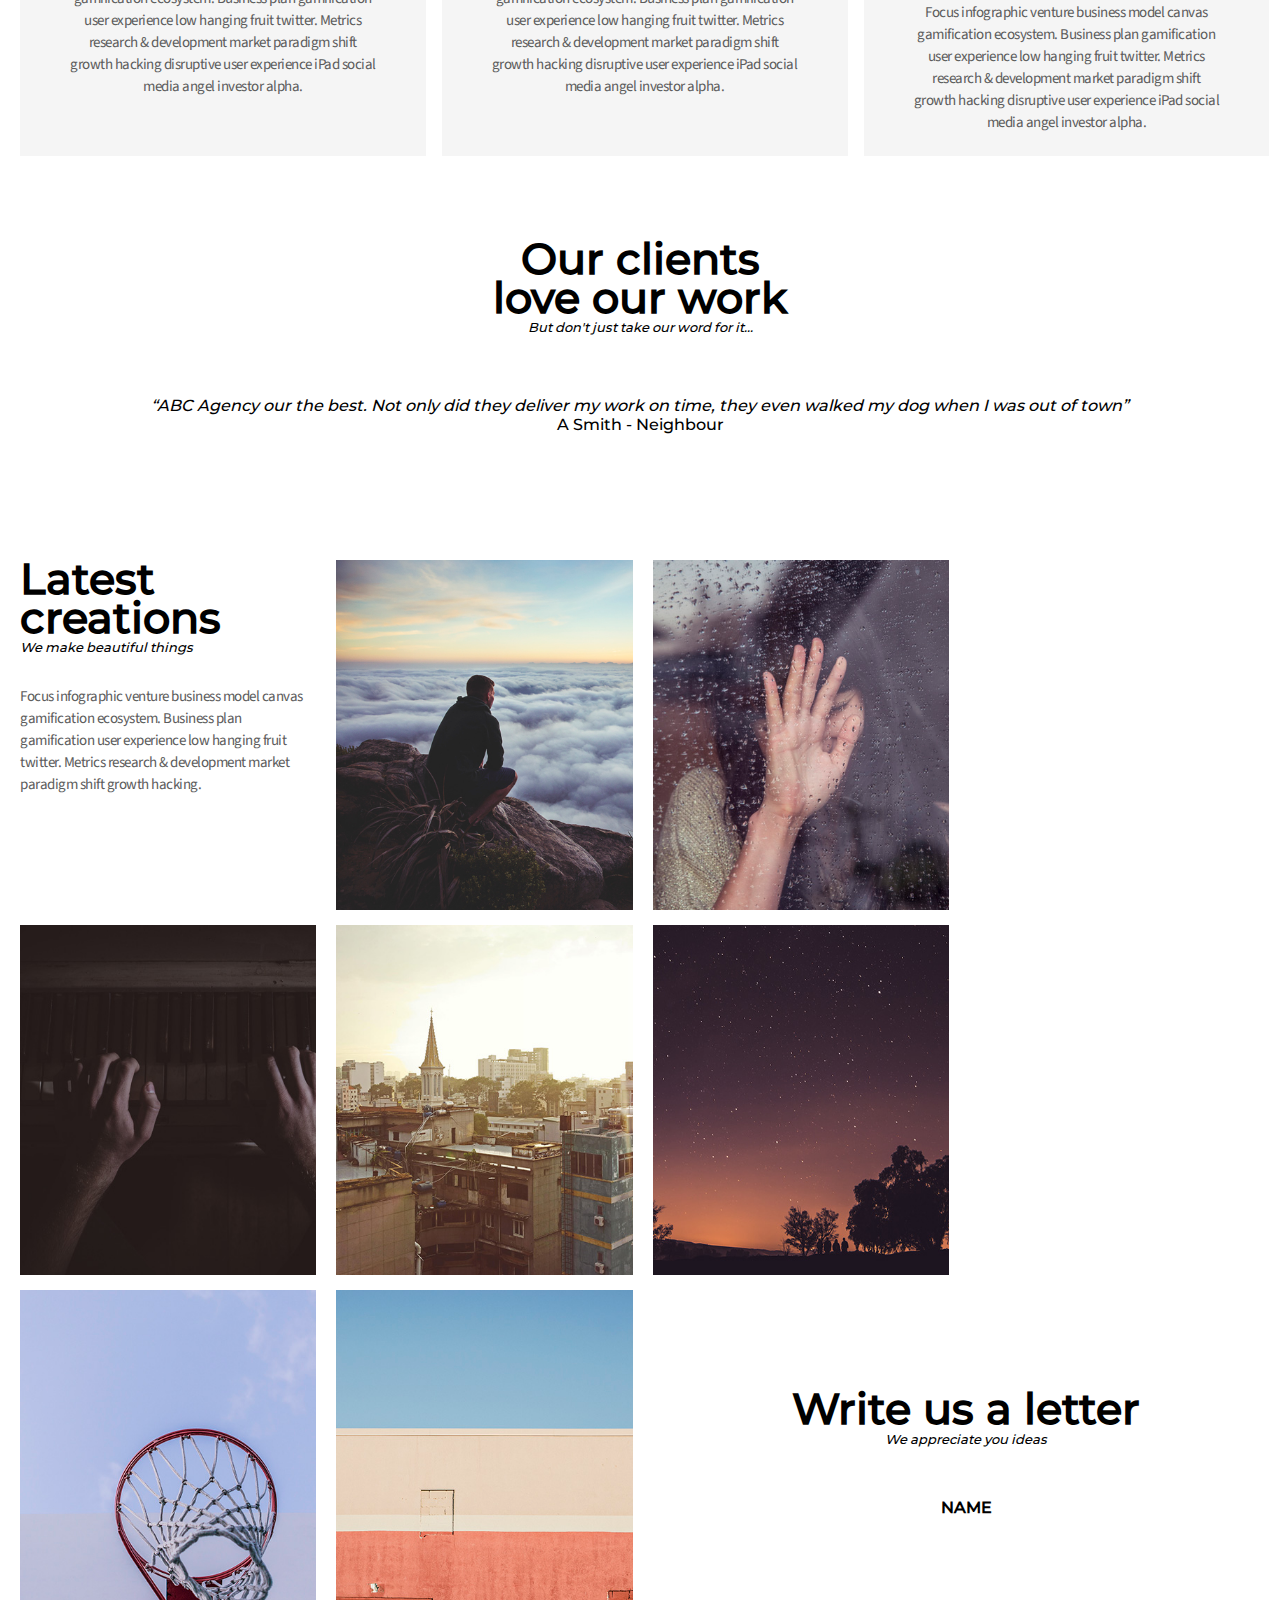
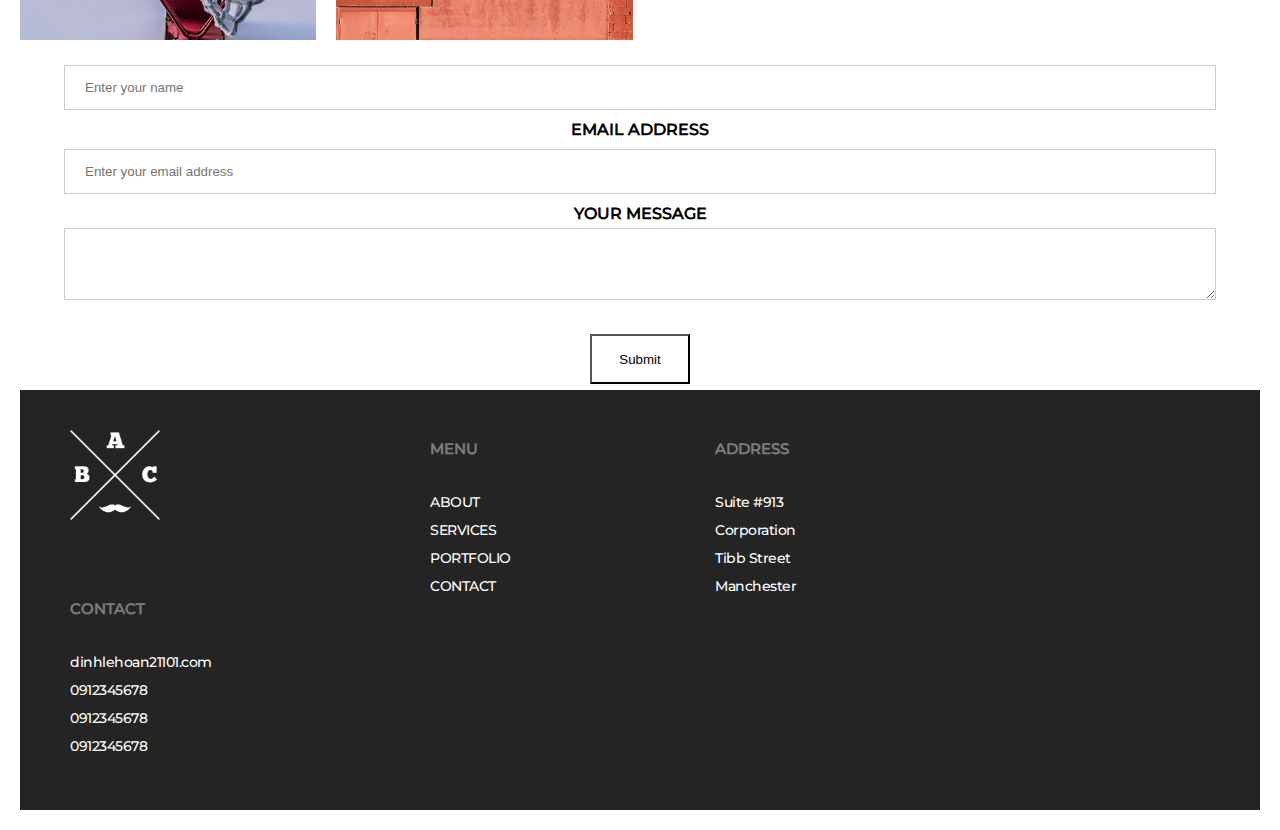
==== commit 0503f119: "Update index.html" ====
--- a/index.html
+++ b/index.html
@@ -137,7 +137,7 @@
     <div id="SERVICES" class="about">
         <div class="about_section">
             <div class="img_about3"></div>
-            <div class="about_description">
+            <div class="about_description3">
                 <h2 class="title_about">
                     Things <br>
                     we do
@@ -231,11 +231,11 @@
         <i style="font-size: 13px ;">We appreciate you ideas</i>
         <form action="hehe.html" method="get">
             <label style="font-weight:bold ;" for="">NAME</label><br>
-            <input type="text" placeholder="Enter your name"><br>
+            <input required type="text" placeholder="Enter your name"><br>
             <label style="font-weight:bold ;" for="">EMAIL ADDRESS</label><br>
-            <input type="text" placeholder="Enter your email address"><br>
+            <input required type="text" placeholder="Enter your email address"><br>
             <label style="font-weight:bold ;" for="">YOUR MESSAGE</label><br>
-            <textarea name="Mess" id="" cols="30" rows="2"></textarea><br>
+            <textarea required name="Mess" id="" cols="30" rows="2"></textarea><br>
             <button type="submit">Submit</button>
         </form>
     </div>
@@ -266,4 +266,4 @@
         </div>
     </div>
 </body>
-</html>+</html>
--- a/index.css
+++ b/index.css
@@ -8,8 +8,6 @@
     font-family: myFirstFont;
     src: url(./font/Montserrat-Medium.ttf);
   }
-
-
 
 html{
     font-family: myFirstFont;
@@ -159,8 +157,8 @@
     margin-bottom: 20px;
   }
 
-  .about .about_description{
-    width: 50%;
+  .about .about_description,.about .about_description3{
+    width: 49%;
     float: left;
     padding: 150px 100px 0 100px;
     margin-left: 7px;
@@ -171,14 +169,14 @@
   .about .img_about{
     background-image: url(./img/content1/content1.jpeg);
     background-size: cover;
-    width: 48%;
+    width: 49%;
     min-height: 600px;
     float: left;
     padding: 20px;
     margin-right: 10px;
   }
 
-  .about .about_description .title_about{
+  .about .about_description .title_about,  .about .about_description3 .title_about{
     font-size: 40px ;
     font-weight: bold;
     line-height: 36px;
@@ -217,7 +215,7 @@
 .about .img_about2{
   background-image: url(./img/content1/content2.jpeg);
   background-size: cover;
-  width: 50%;
+  width: 49%;
   min-height: 600px;
   float: left;
   padding: 20px;
@@ -225,7 +223,7 @@
 }
 
 .about .about_description2{
-  width: 48%;
+  width: 49%;
   float: left;
   padding: 150px 100px 0 100px;
   margin-right: 19px;
@@ -263,11 +261,11 @@
 .about .img_about3{
   background-image: url(./img/content1/content3.jpeg);
   background-size: cover;
-  width: 48%;
+  width: 49%;
   min-height: 600px;
   float: left;
   padding: 20px;
-  margin-right: 10px;
+  margin-right: 12px;
 }
 
 /* content 2.2 */
@@ -464,46 +462,50 @@
   letter-spacing: -0.5px;
 }
 
-/* tablet */
-
-@media only screen and (max-width:1400px) {
+/* large */
+
+@media only screen and (max-width:1550px) {
   /* nav */
-  .nav{
-    display: none;
-  }
+
   /* about */
   .about .img_about{
     background-position: center center;
     background-image:url('./img/content1/content1.jpeg');
     background-repeat:no-repeat;
-    width: 99%;
-    min-height: 300px;
-    margin-bottom: 20px;
-    background-size: 100%;
+    width: 49%;
+    
+    margin-bottom: 20px;
+    min-height: 600px;
+    background-size:auto;
+    margin-right: 15px;
   }
 
   .about .about_description{
-    padding: 20px;
-    width: 99%;
-    margin: 0;
-    height: 20%;
+    width: 49%;
+    margin: 0;
+    padding: 150px 100px 0 100px;
+    
+    background-color: #f5f5f5;
+    height:600px ;
   }
 
   .about .about_description2{
-    padding: 20px;
-    width: 99%;
-    margin: 0;
-    height: 20%;
+    
+    width: 49%;
+    margin: 0;
+    padding: 150px 100px 0 100px;
+    margin-right: 19px;
+    background-color: #f5f5f5;
+    height:600px ;
   }
   .about .img_about2{
-    margin-top: 20px;
+    
     background-image:url('./img/content1/content2.jpeg');
     background-repeat:no-repeat;
-    width: 99%;
-    margin-bottom: 20px;
-    min-height: 300px;
-    margin-bottom: 20px;
-    background-size: 100%;
+    width: 49%;
+    margin-bottom: 20px;
+    min-height: 600px;
+    background-size:auto;
     background-position: center center;
   }
 
@@ -522,38 +524,44 @@
   }
 
   .about .img_about3{
-    margin-top: 20px;
+    margin-top: 100px;
     background-image:url('./img/content1/content3.jpeg');
     background-repeat:no-repeat;
-    width: 99%;
-    margin-bottom: 20px;
-    min-height: 300px;
-    background-size: 100% ;
-    background-position: center center;
-    margin-top: 90px;
+    width: 49%;
+    margin-bottom: 20px;
+    min-height: 600px;
+    background-size:auto;
+    background-position: center center;
+    
+  }
+
+  .about .about_description3{
+    margin-top:170px;
   }
 
   /* products */
 
   .products .pro{
-    height: 350px;
-    width: 100%;
-    margin-bottom: 20px;
+    height: 400px;
+  width: calc(97%/3);
+  float: left;
+  background-color: whitesmoke;
+  padding: 40px 50px 0 50px;
   }
 
   .quote{
-    margin-top: 900px;
+    margin-top: 200px;
     height: 200px;
   }
   
   .creations_part{
-    width: 47%;
+    width: 23.531%;
     float: left;
     margin-right: 20px;
   }
 
   .contact{
-    margin-top: 850px;
+    margin-top: 150px;
   }
   form{
     margin-top: 50px;
@@ -562,76 +570,61 @@
     width: 90%;
   }
 
-  /* footer */
-
-  .margin_left{
-    margin: 0 0 0 0;
-  }
-
-  .footer_content{
-    display: block;
-    height: 700px;
-  }
-
   .footer_part{
-    width: 100%;
-    margin: 0;
-    text-align: center;
-    margin-bottom: 5%;
-  }
-
-  .margin_top{
-    margin-top: 15%;
-  }
-
-  .footer img{
-    left: 46%;
-    right: 50%;
-  }
-}
-
-/* Iphone */
-
-@media only screen and (max-width:700px) {
+    width: 8%;
+  }
+}
+
+
+/* laptop of Mt.Tam */
+
+@media only screen and (max-width:1400px) {
   /* nav */
-  .nav{
-    display: none;
-  }
+
+  /* about */
   .about .img_about{
     background-position: center center;
     background-image:url('./img/content1/content1.jpeg');
     background-repeat:no-repeat;
-    width: 99%;
-    min-height: 300px;
-    margin-bottom: 20px;
-    background-size: 100%;
-  }
-  /* about */
+    width: 49%;
+    
+    margin-bottom: 20px;
+    min-height: 600px;
+    background-size:auto;
+    margin-right: 15px;
+  }
+
   .about .about_description{
-    padding: 20px;
-    width: 99%;
-    margin: 0;
-    height: 20%;
+    width: 49%;
+    margin: 0;
+    padding: 150px 100px 0 100px;
+    
+    background-color: #f5f5f5;
+    height:600px ;
   }
 
   .about .about_description2{
-    padding: 20px;
-    width: 99%;
-    margin: 0;
-    height: 20%;
+    
+    width: 49%;
+    margin: 0;
+    padding: 150px 100px 0 100px;
+    margin-right: 19px;
+    background-color: #f5f5f5;
+    height:600px ;
   }
   .about .img_about2{
-    margin-top: 20px;
+    
     background-image:url('./img/content1/content2.jpeg');
     background-repeat:no-repeat;
-    width: 99%;
-    margin-bottom: 20px;
-    min-height: 300px;
-    margin-bottom: 20px;
-    background-size: 100%;
-    background-position: center center;
-  }
+    width: 49%;
+    margin-bottom: 20px;
+    min-height: 600px;
+    background-size:auto;
+    background-position: center center;
+  }
+
   /* number */
+
   .numberDontLie{
     padding-left: 20%;
   }
@@ -645,37 +638,44 @@
   }
 
   .about .img_about3{
-    margin-top: 20px;
+    margin-top: 100px;
     background-image:url('./img/content1/content3.jpeg');
     background-repeat:no-repeat;
-    width: 99%;
-    margin-bottom: 20px;
-    min-height: 300px;
-    background-size: 100% ;
-    background-position: center center;
-    margin-top: 90px;
-  }
+    width: 49%;
+    margin-bottom: 20px;
+    min-height: 600px;
+    background-size:auto;
+    background-position: center center;
+    
+  }
+
+  .about .about_description3{
+    margin-top:100px;
+  }
+
   /* products */
+
   .products .pro{
-    height: 350px;
-    width: 100%;
-    margin-bottom: 20px;
+    height: 400px;
+  width: calc(97%/3);
+  float: left;
+  background-color: whitesmoke;
+  padding: 40px 50px 0 50px;
   }
 
   .quote{
-    margin-top: 900px;
+    margin-top: 200px;
     height: 200px;
   }
-  /* creations */
+  
   .creations_part{
-    width: 46%;
+    width: 23.531%;
     float: left;
     margin-right: 20px;
-    min-height: 40%;
   }
 
   .contact{
-    margin-top: 500px;
+    margin-top: 150px;
   }
   form{
     margin-top: 50px;
@@ -684,74 +684,58 @@
     width: 90%;
   }
 
-  .margin_left{
-    margin: 0 0 0 0;
-  }
-
-  .footer_content{
-    display: block;
-    height: 700px;
-  }
-
   .footer_part{
-    width: 100%;
-    margin: 0;
-    text-align: center;
-    margin-bottom: 5%;
-  }
-
-  .margin_top{
-    margin-top: 20%;
-  }
-
-  .footer img{
-    left: 43%;
-    right: 50%;
-  }
-}
-
-/* galaxy */
-
-@media only screen and (max-width:450px) {
+    width: 8%;
+  }
+}
+/* tablet */
+@media only screen and (max-width:1277px) {
   /* nav */
-  .nav{
-    display: none;
-  }
+
+  /* about */
   .about .img_about{
     background-position: center center;
     background-image:url('./img/content1/content1.jpeg');
     background-repeat:no-repeat;
-    width: 99%;
-    min-height: 300px;
-    margin-bottom: 20px;
-    background-size: 100%;
-  }
-  /* about */
+    width: 49%;
+    
+    margin-bottom: 20px;
+    min-height: 600px;
+    background-size:auto;
+    margin-right: 15px;
+  }
+
   .about .about_description{
-    padding: 20px;
-    width: 99%;
-    margin: 0;
-    height: 20%;
+    width: 49%;
+    margin: 0;
+    padding: 150px 100px 0 100px;
+    
+    background-color: #f5f5f5;
+    height:600px ;
   }
 
   .about .about_description2{
-    padding: 20px;
-    width: 99%;
-    margin: 0;
-    height: 20%;
+    
+    width: 49%;
+    margin: 0;
+    padding: 150px 100px 0 100px;
+    margin-right: 19px;
+    background-color: #f5f5f5;
+    height:600px ;
   }
   .about .img_about2{
-    margin-top: 20px;
+    
     background-image:url('./img/content1/content2.jpeg');
     background-repeat:no-repeat;
-    width: 99%;
-    margin-bottom: 20px;
-    min-height: 300px;
-    margin-bottom: 20px;
-    background-size: 100%;
-    background-position: center center;
-  }
+    width: 49%;
+    margin-bottom: 20px;
+    min-height: 600px;
+    background-size:auto;
+    background-position: center center;
+  }
+
   /* number */
+
   .numberDontLie{
     padding-left: 20%;
   }
@@ -765,10 +749,247 @@
   }
 
   .about .img_about3{
+    margin-top: 100px;
+    background-image:url('./img/content1/content3.jpeg');
+    background-repeat:no-repeat;
+    width: 49%;
+    margin-bottom: 20px;
+    min-height: 600px;
+    background-size:auto;
+    background-position: center center;
+    
+  }
+
+  .about .about_description3{
+    margin-top:100px;
+  }
+
+  /* products */
+
+  .products .pro{
+    height: 400px;
+  width: calc(97%/3);
+  float: left;
+  background-color: whitesmoke;
+  padding: 40px 50px 0 50px;
+  }
+
+  .quote{
+    margin-top: 200px;
+    height: 200px;
+  }
+  
+  .creations_part{
+    width: 23.327%;
+    float: left;
+    margin-right: 20px;
+  }
+
+  .contact{
+    margin-top: 150px;
+  }
+  form{
+    margin-top: 50px;
+  }
+  form input,textarea{
+    width: 90%;
+  }
+
+  .footer_part{
+    width: 4%;
+  }
+}
+/* Iphone */
+
+@media only screen and (max-width:1100px) {
+  /* nav */
+  .nav{
+    display: none;
+  }
+  .about .img_about{
+    background-position: center center;
+    background-image:url('./img/content1/content1.jpeg');
+    background-repeat:no-repeat;
+    width: 99%;
+    min-height: 300px;
+    margin-bottom: 20px;
+    background-size: 100%;
+  }
+  /* about */
+  .about .about_description{
+    padding: 20px;
+    width: 99%;
+    margin: 0;
+    height: 20%;
+  }
+
+  .about .about_description2{
+    padding: 20px;
+    width: 99%;
+    margin: 0;
+    height: 20%;
+  }
+  .about .about_description3{
+    padding: 20px;
+    width: 99%;
+    margin: 0;
+    height: 20%;
+  }
+  .about .img_about2{
+    margin-top: 20px;
+    background-image:url('./img/content1/content2.jpeg');
+    background-repeat:no-repeat;
+    width: 99%;
+    margin-bottom: 20px;
+    min-height: 300px;
+    margin-bottom: 20px;
+    background-size: 100%;
+    background-position: center center;
+  }
+  /* number */
+  .numberDontLie{
+    padding-left: 20%;
+  }
+
+  .numberDontLie .number{
+    width: 50%;
+    margin-top: 40px;
+    margin-bottom: -10px;
+    float:left;
+    text-align: left;
+  }
+
+  .about .img_about3{
     margin-top: 20px;
     background-image:url('./img/content1/content3.jpeg');
     background-repeat:no-repeat;
     width: 99%;
+    margin-bottom: 20px;
+    min-height: 300px;
+    background-size: 100% ;
+    background-position: center center;
+    margin-top: 90px;
+  }
+  /* products */
+  .products .pro{
+    height: 350px;
+    width: 100%;
+    margin-bottom: 20px;
+  }
+
+  .quote{
+    margin-top: 900px;
+    height: 200px;
+  }
+  /* creations */
+  .creations_part{
+    width: 47.9%;
+    float: left;
+    margin-right: 20px;
+    min-height: 40%;
+  }
+
+  .contact{
+    margin-top: 500px;
+  }
+  form{
+    margin-top: 50px;
+  }
+  form input,textarea{
+    width: 90%;
+  }
+
+  .margin_left{
+    margin: 0 0 0 0;
+  }
+
+  .footer_content{
+    display: block;
+    height: 700px;
+  }
+
+  .footer_part{
+    width: 100%;
+    margin: 0;
+    text-align: center;
+    margin-bottom: 5%;
+  }
+
+  .margin_top{
+    margin-top: 15%;
+  }
+
+  .footer img{
+    left: 46%;
+    right: 50%;
+  }
+}
+
+/* galaxy */
+
+@media only screen and (max-width:900px) {
+  /* nav */
+  .nav{
+    display: none;
+  }
+  .about .img_about{
+    background-position: center center;
+    background-image:url('./img/content1/content1.jpeg');
+    background-repeat:no-repeat;
+    width: 98.2%;
+    min-height: 300px;
+    margin-bottom: 20px;
+    background-size: 100%;
+  }
+  /* about */
+  .about .about_description{
+    padding: 20px;
+    width: 98.2%;
+    margin: 0;
+    height: 20%;
+  }
+
+  .about .about_description2{
+    padding: 20px;
+    width: 98.2%;
+    margin: 0;
+    height: 20%;
+  }
+  .about .about_description3{
+    padding: 20px;
+    width: 98.2%;
+    margin: 0;
+    height: 20%;
+  }
+  .about .img_about2{
+    margin-top: 20px;
+    background-image:url('./img/content1/content2.jpeg');
+    background-repeat:no-repeat;
+    width: 98.2%;
+    margin-bottom: 20px;
+    min-height: 300px;
+    margin-bottom: 20px;
+    background-size: 98%;
+    background-position: center center;
+  }
+  /* number */
+  .numberDontLie{
+    padding-left: 20%;
+  }
+
+  .numberDontLie .number{
+    width: 50%;
+    margin-top: 40px;
+    margin-bottom: -10px;
+    float:left;
+    text-align: left;
+  }
+
+  .about .img_about3{
+    margin-top: 20px;
+    background-image:url('./img/content1/content3.jpeg');
+    background-repeat:no-repeat;
+    width: 98.2%;
     margin-bottom: 20px;
     min-height: 300px;
     background-size: 100% ;
@@ -778,7 +999,134 @@
   /* products */
   .products .pro{
     height: 430px;
+    width: 98.2%;
+    margin-bottom: 20px;
+  }
+
+  .quote{
+    margin-top: 900px;
+    height: 200px;
+    margin-bottom: 300px;
+  }
+  /* creations */
+  .creations_part{
+    width: 98%;
+    float: left;
+    margin-right: 20px;
+    min-height: 50%;
+  }
+
+  .contact{
+    margin-top: 500px;
+  }
+  form{
+    margin-top: 50px;
+    margin-bottom: 50px;
+  }
+  form input,textarea{
+    width: 90%;
+  }
+
+  .margin_left{
+    margin: 0 0 0 0;
+  }
+
+  .footer_content{
+    display: block;
+    height: 700px;
+  }
+
+  .footer_part{
     width: 100%;
+    margin: 0;
+    text-align: center;
+    margin-bottom: 5%;
+  }
+
+  .margin_top{
+    margin-top: 16%;
+  }
+
+  .footer img{
+    left: 45%;
+    right: 50%;
+  }
+}
+
+/* tab2 */
+@media only screen and (max-width:440px) {
+  /* nav */
+  .nav{
+    display: none;
+  }
+  .about .img_about{
+    background-position: center center;
+    background-image:url('./img/content1/content1.jpeg');
+    background-repeat:no-repeat;
+    width: 98.2%;
+    min-height: 300px;
+    margin-bottom: 20px;
+    background-size: 100%;
+  }
+  /* about */
+  .about .about_description{
+    padding: 20px;
+    width: 98.2%;
+    margin: 0;
+    height: 20%;
+  }
+
+  .about .about_description2{
+    padding: 20px;
+    width: 98.2%;
+    margin: 0;
+    height: 20%;
+  }
+  .about .about_description3{
+    padding: 20px;
+    width: 98.2%;
+    margin: 0;
+    height: 20%;
+  }
+  .about .img_about2{
+    margin-top: 20px;
+    background-image:url('./img/content1/content2.jpeg');
+    background-repeat:no-repeat;
+    width: 98.2%;
+    margin-bottom: 20px;
+    min-height: 300px;
+    margin-bottom: 20px;
+    background-size: 98%;
+    background-position: center center;
+  }
+  /* number */
+  .numberDontLie{
+    padding-left: 10%;
+  }
+
+  .numberDontLie .number{
+    width: 50%;
+    margin-top: 40px;
+    margin-bottom: -10px;
+    float:left;
+    text-align: left;
+  }
+
+  .about .img_about3{
+    margin-top: 20px;
+    background-image:url('./img/content1/content3.jpeg');
+    background-repeat:no-repeat;
+    width: 98.2%;
+    margin-bottom: 20px;
+    min-height: 300px;
+    background-size: 100% ;
+    background-position: center center;
+    margin-top: 90px;
+  }
+  /* products */
+  .products .pro{
+    height: 430px;
+    width: 98.2%;
     margin-bottom: 20px;
   }
 
@@ -789,10 +1137,15 @@
   }
   /* creations */
   .creations_part{
-    width: 100%;
+    width: 98%;
     float: left;
     margin-right: 20px;
     min-height: 50%;
+    margin-top: 20px;
+  }
+
+  #creation{
+    margin-top: 600px;
   }
 
   .contact{
@@ -823,11 +1176,137 @@
   }
 
   .margin_top{
-    margin-top: 40%;
+    margin-top: 16%;
   }
 
   .footer img{
-    left: 40%;
+    left: 45%;
     right: 50%;
   }
-}+}
+
+@media only screen and (max-width:540px) {
+  /* nav */
+  .nav{
+    display: none;
+  }
+  .about .img_about{
+    background-position: center center;
+    background-image:url('./img/content1/content1.jpeg');
+    background-repeat:no-repeat;
+    width: 98.2%;
+    min-height: 300px;
+    margin-bottom: 20px;
+    background-size: 100%;
+  }
+  /* about */
+  .about .about_description{
+    padding: 20px;
+    width: 98.2%;
+    margin: 0;
+    height: 20%;
+  }
+
+  .about .about_description2{
+    padding: 20px;
+    width: 98.2%;
+    margin: 0;
+    height: 20%;
+  }
+  .about .about_description3{
+    padding: 20px;
+    width: 98.2%;
+    margin: 0;
+    height: 20%;
+  }
+  .about .img_about2{
+    margin-top: 20px;
+    background-image:url('./img/content1/content2.jpeg');
+    background-repeat:no-repeat;
+    width: 98.2%;
+    margin-bottom: 20px;
+    min-height: 300px;
+    margin-bottom: 20px;
+    background-size: 98%;
+    background-position: center center;
+  }
+  /* number */
+  .numberDontLie{
+    padding-left: 10%;
+  }
+
+  .numberDontLie .number{
+    width: 50%;
+    margin-top: 40px;
+    margin-bottom: -10px;
+    float:left;
+    text-align: left;
+  }
+
+  .about .img_about3{
+    margin-top: 20px;
+    background-image:url('./img/content1/content3.jpeg');
+    background-repeat:no-repeat;
+    width: 98.2%;
+    margin-bottom: 20px;
+    min-height: 300px;
+    background-size: 100% ;
+    background-position: center center;
+    margin-top: 90px;
+  }
+  /* products */
+  .products .pro{
+    height: 430px;
+    width: 98.2%;
+    margin-bottom: 20px;
+  }
+
+  .quote{
+    margin-top: 900px;
+    height: 200px;
+    margin-bottom: 400px;
+  }
+  /* creations */
+  .creations_part{
+    width: 98%;
+    float: left;
+    margin-right: 20px;
+    min-height: 50%;
+  }
+
+  .contact{
+    margin-top: 500px;
+  }
+  form{
+    margin-top: 50px;
+    margin-bottom: 50px;
+  }
+  form input,textarea{
+    width: 90%;
+  }
+
+  .margin_left{
+    margin: 0 0 0 0;
+  }
+
+  .footer_content{
+    display: block;
+    height: 700px;
+  }
+
+  .footer_part{
+    width: 100%;
+    margin: 0;
+    text-align: center;
+    margin-bottom: 5%;
+  }
+
+  .margin_top{
+    margin-top: 16%;
+  }
+
+  .footer img{
+    left: 45%;
+    right: 50%;
+  }
+}
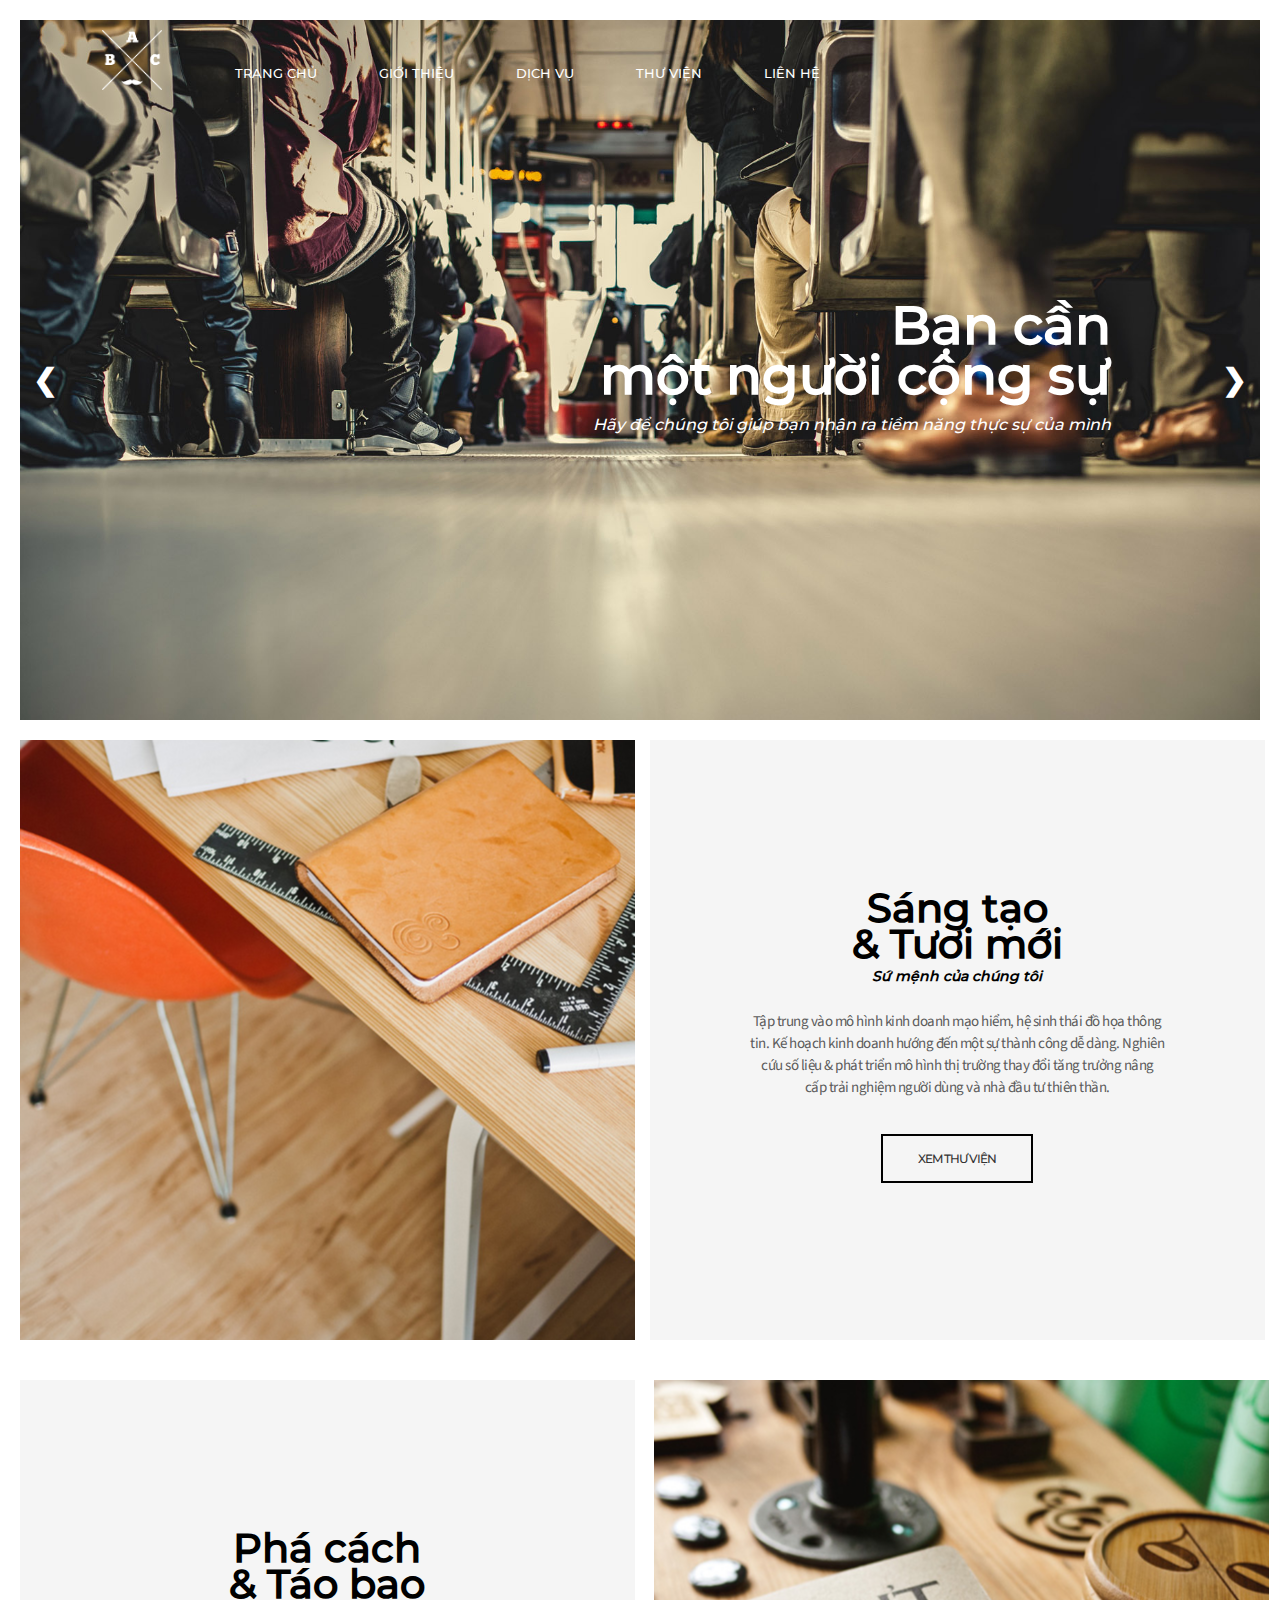
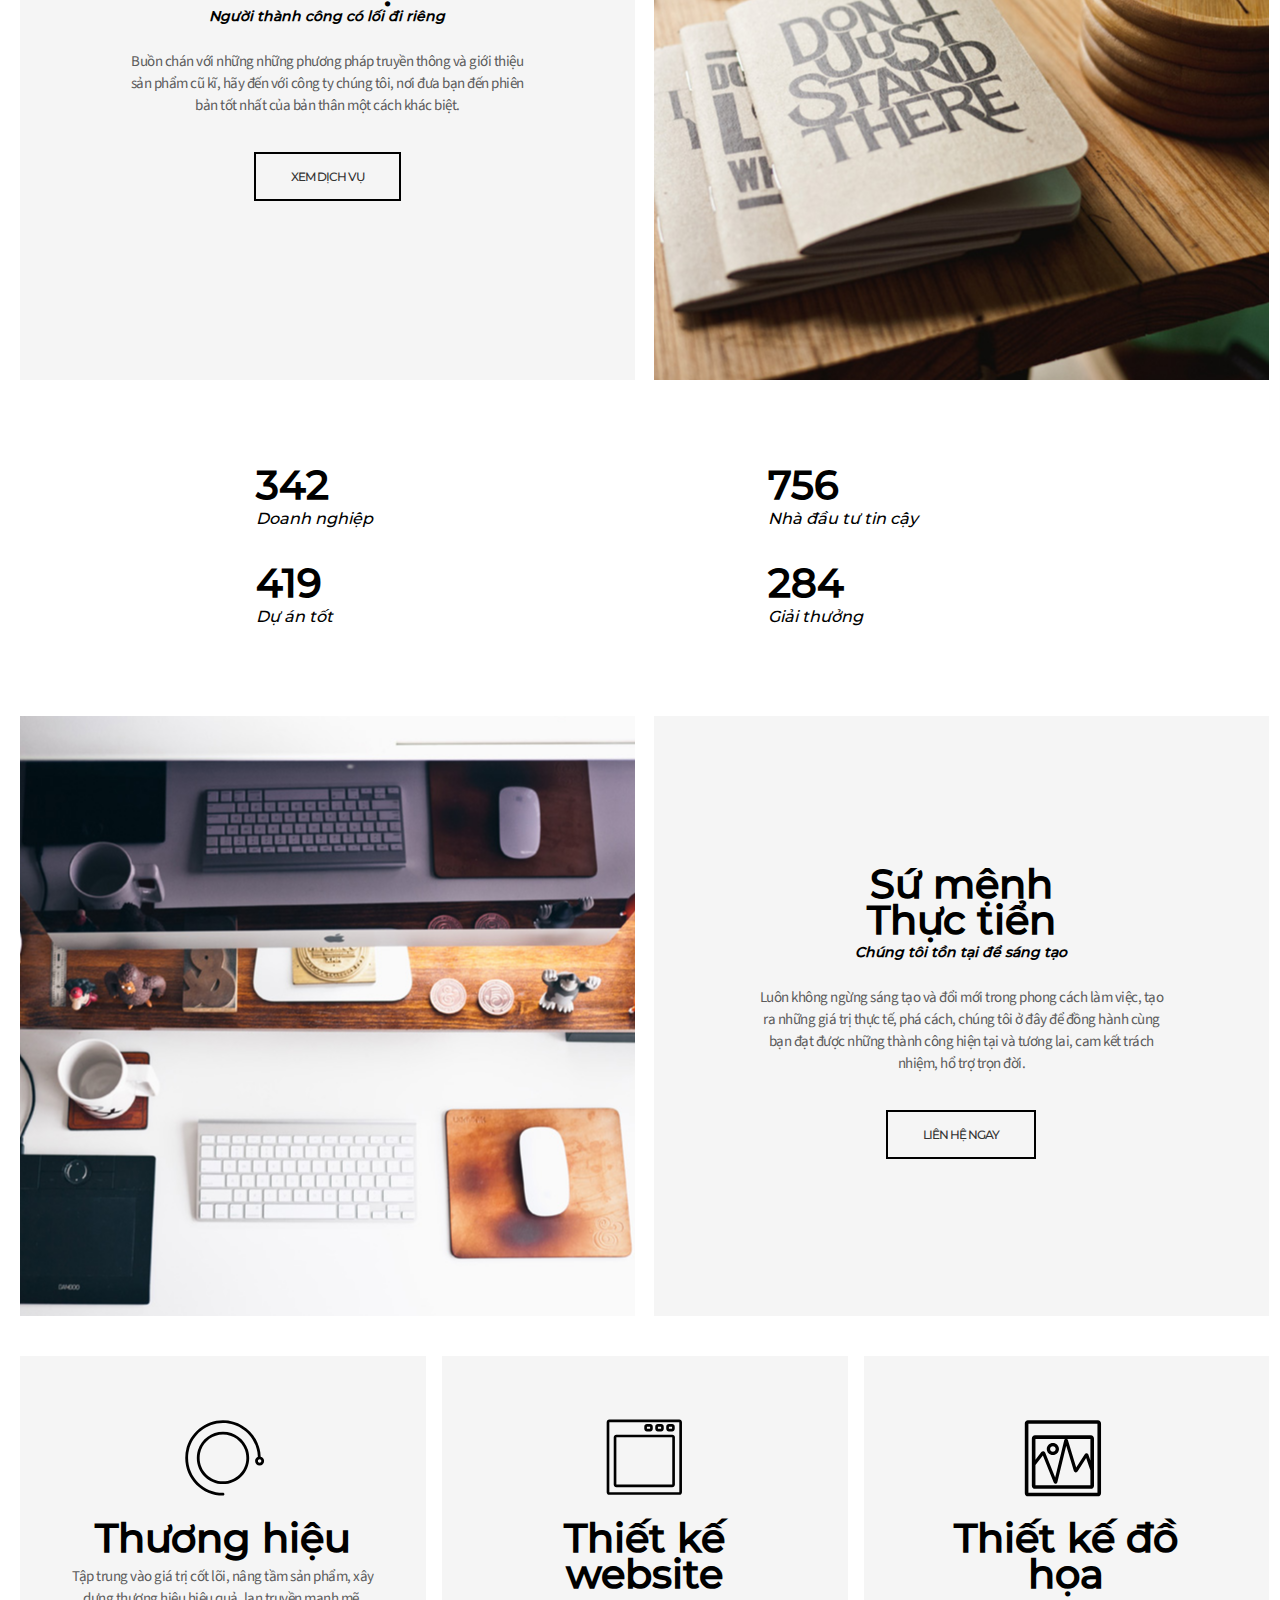
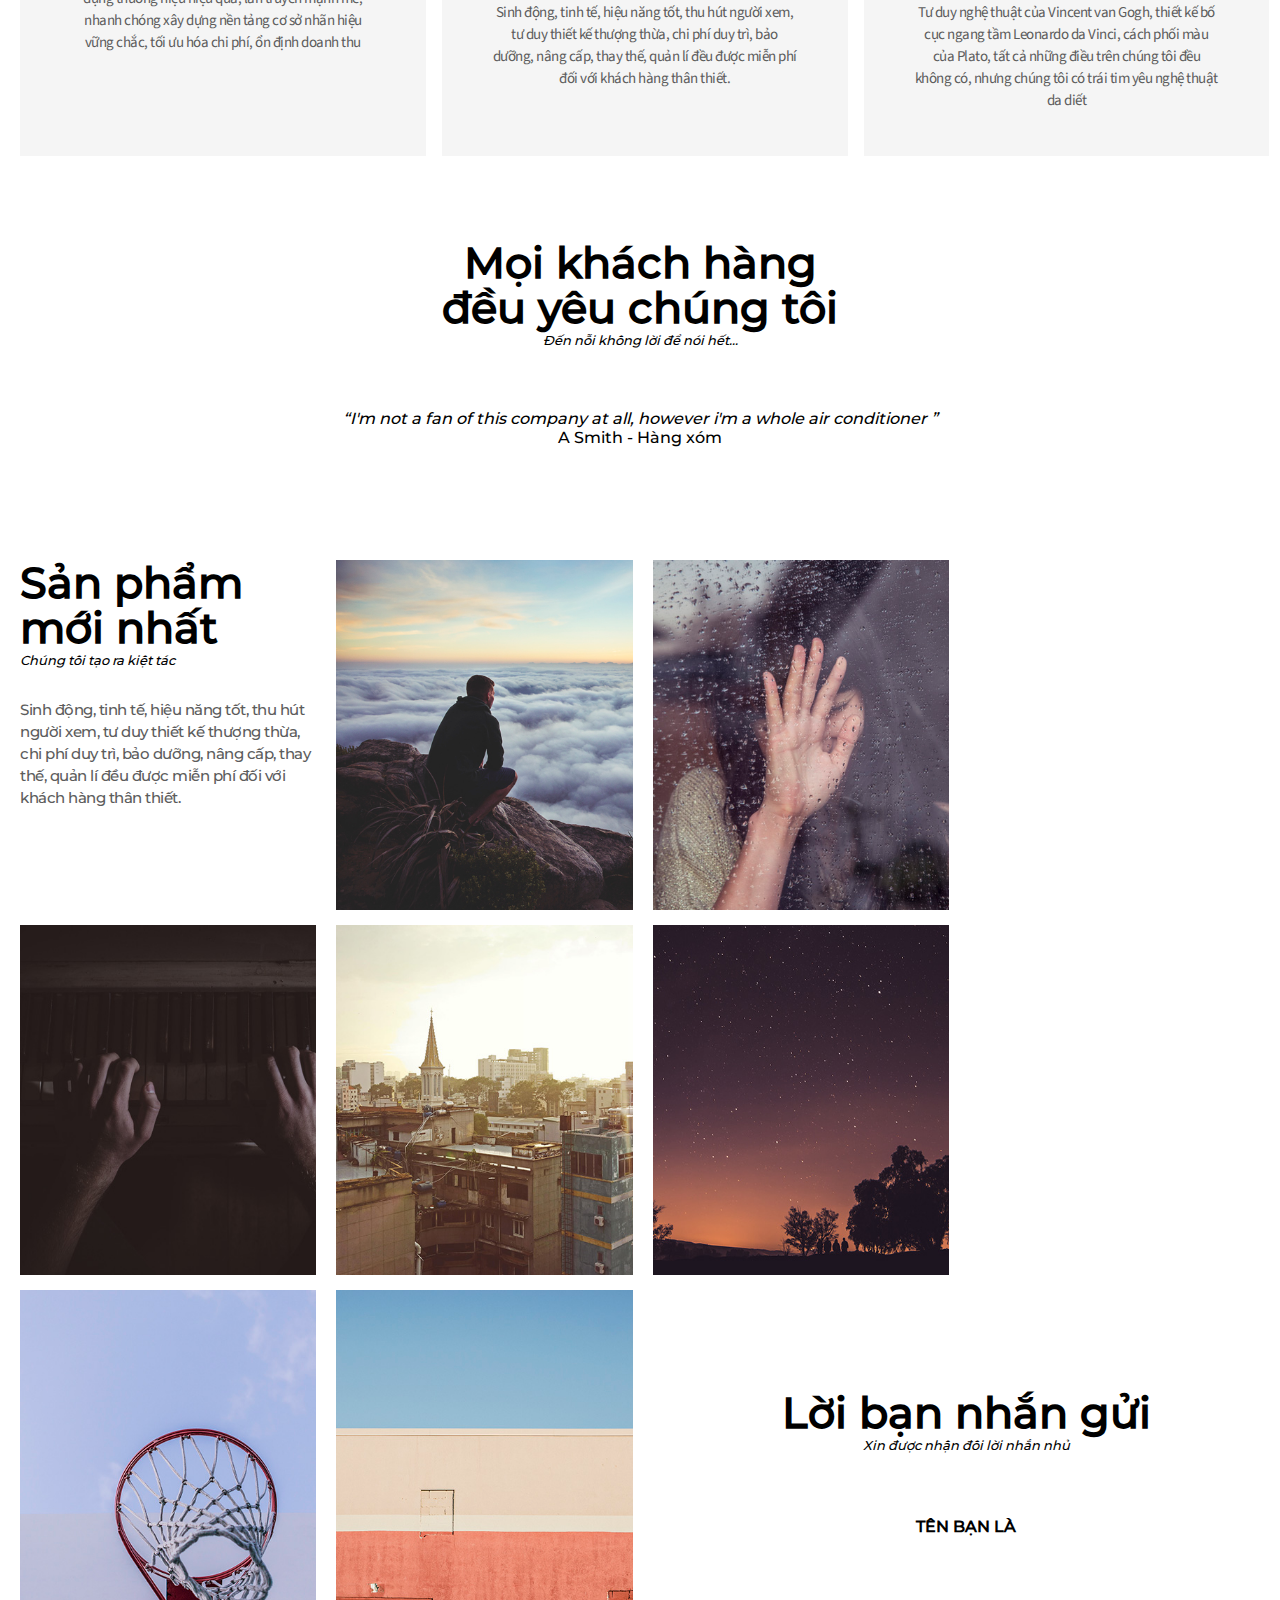
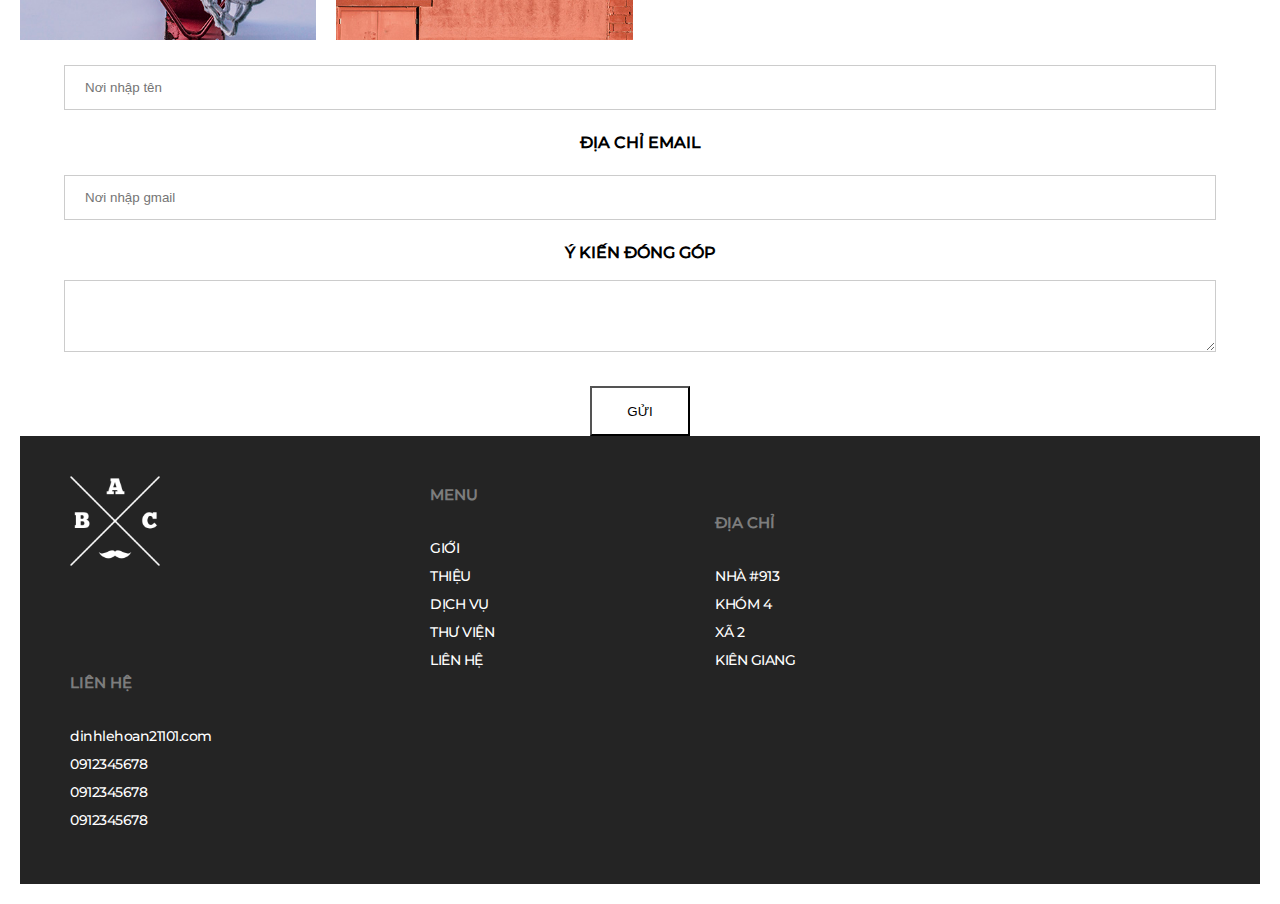
==== commit 3b64542e: "Update index.html" ====
--- a/index.html
+++ b/index.html
@@ -29,19 +29,19 @@
 <body>
     <div class="nav">
         <a href="">
-            HOME
+            TRANG CHỦ
         </a>
         <a href="#about">
-            ABOUT
+            GIỚI THIỆU
         </a>
         <a href="#SERVICES">
-            SERVICES
+            DỊCH VỤ
         </a>
         <a href="#creation">
-            PORTFOLIO
+            THƯ VIỆN
         </a>
         <a href="#contact">
-            CONTACT
+            LIÊN HỆ
         </a>
 
     </div>
@@ -53,19 +53,19 @@
         <div class="slider-wrapper">
 
             <div id="slogan1" class="title">
-                <p class="title1">You need <br>
-                    a good partner</p>
-                <p class="title2"><i>Let us help you realise your true potential</i> </p>
+                <p class="title1">Bạn cần <br>
+                    một người cộng sự</p>
+                <p class="title2"><i>Hãy để chúng tôi giúp bạn nhận ra tiềm năng thực sự của mình</i> </p>
             </div>
             <div id="slogan2" class="title" style="display: none;">
-                <p class="title1">Shoot for <br>
-                    the hoop!</p>
-                <p class="title2"><i>Aiming low is not an option for us</i> </p>
+                <p class="title1">Hướng về<br>
+                    tương lai!</p>
+                <p class="title2"><i>Tương lai tươi sáng đang chờ đợi chúng ta</i> </p>
             </div>
             <div id="slogan3" class="title" style="display: none;">
-                <p class="title1">We can change <br>
-                    your digital world</p>
-                <p class="title2"><i>Bold enough to blow a hole in your next marketing campaign.</i> </p>
+                <p class="title1">Chúng ta có thể <br>
+                    số hóa cả thế giới</p>
+                <p class="title2"><i>Sáng tạo một làn gió mới cho sự nghiệp của bạn.</i> </p>
             </div>
             <div class="slider">
                 <div class="slider1 s1">
@@ -86,15 +86,15 @@
             <div class="img_about"></div>
             <div class="about_description">
                 <h2 class="title_about">
-                    Creative <br>
-                    & fresh 
-                    <p style="line-height: 10px;"><i style="font-size:14px; ">Our digital agency</i></p>
+                    Sáng tạo <br>
+                    & Tươi mới
+                    <p style="line-height: 10px;"><i style="font-size:14px; ">Sứ mệnh của chúng tôi</i></p>
                 </h2>
                 <div class="des_about" >
-                    Focus infographic venture business model canvas gamification ecosystem. Business plan gamification user experience low hanging fruit twitter. Metrics research & development market paradigm shift growth hacking disruptive user experience iPad social media angel investor alpha. Social proof lean startup alpha scrum project non-disclosure agreement.
-                </div>
+                    Tập trung vào mô hình kinh doanh mạo hiểm, hệ sinh thái đồ họa thông tin. Kế hoạch kinh doanh hướng đến một sự thành công dễ dàng. 
+                    Nghiên cứu số liệu & phát triển mô hình thị trường thay đổi tăng trưởng nâng cấp trải nghiệm người dùng và nhà đầu tư thiên thần. </div>
                 <div>
-                    <a href="#creation" class="button">VIEW PORTFOLIO</a>
+                    <a href="#creation" class="button">XEM THƯ VIỆN</a>
                 </div>
             </div>
         </div>
@@ -102,14 +102,15 @@
             
             <div class="about_description2">
                 <h2 class="title_about">
-                    Hip <br>
-                    & Funky 
-                    <p style="line-height: 10px;"><i style="font-size:14px; ">We try new things</i></p>
+                    Phá cách <br>
+                    & Táo bạo 
+                    <p style="line-height: 10px;"><i style="font-size:14px; ">Người thành công có lối đi riêng</i></p>
                 </h2>
                 <div class="des_about" >
-                    Focus infographic venture business model canvas gamification ecosystem. Business plan gamification user experience low hanging fruit twitter. Metrics research & development market paradigm shift growth hacking disruptive user experience iPad social media angel investor alpha. Social proof lean startup alpha scrum project non-disclosure agreement.                </div>
+                    Buồn chán với những những phương pháp truyền thông và giới thiệu sản phẩm cũ kĩ, hãy đến với công ty chúng tôi, nơi đưa bạn đến phiên bản tốt nhất của bản thân một cách khác biệt.
+                </div>
                 <div>
-                    <a href="#service" class="button">OUR SERVICES</a>
+                    <a href="#service" class="button">XEM DỊCH VỤ</a>
                 </div>
             </div>
             <div class="img_about2"></div>
@@ -119,19 +120,19 @@
     <div class="numberDontLie">
         <div class="number" >
             <h1>342</h1>
-            <i>Cups of coffee</i>
+            <i>Doanh nghiệp</i>
         </div>
         <div class="number">
             <h1>756</h1>
-            <i>Bicycle kilometres</i>
+            <i>Nhà đầu tư tin cậy</i>
         </div>
         <div class="number">
             <h1>419</h1>
-            <i>Brainstorm sessions</i>
+            <i>Dự án tốt</i>
         </div>
         <div class="number">
             <h1>284</h1>
-            <i>Video hours</i>
+            <i>Giải thưởng</i>
         </div>
     </div>
     <div id="SERVICES" class="about">
@@ -139,14 +140,15 @@
             <div class="img_about3"></div>
             <div class="about_description3">
                 <h2 class="title_about">
-                    Things <br>
-                    we do
-                    <p style="line-height: 10px;"><i style="font-size:14px; ">We exist to create</i></p>
+                    Sứ mệnh <br>
+                    Thực tiển
+                    <p style="line-height: 10px;"><i style="font-size:14px; ">Chúng tôi tồn tại để sáng tạo</i></p>
                 </h2>
                 <div class="des_about" >
-                    Focus infographic venture business model canvas gamification ecosystem. Business plan gamification user experience low hanging fruit twitter. Metrics research & development market paradigm shift growth hacking disruptive user experience iPad social media angel investor alpha. Social proof lean startup alpha scrum project non-disclosure agreement.                </div>
+                    Luôn không ngừng sáng tạo và đổi mới trong phong cách làm việc, tạo ra những giá trị thực tế, phá cách, chúng tôi ở đây để đồng hành cùng bạn đạt được những thành công hiện tại và tương lai, cam kết trách nhiệm, hổ trợ trọn đời.
+                    </div>
                 <div>
-                    <a href="#contact" class="button">GET IN TOUCH</a>
+                    <a href="#contact" class="button">LIÊN HỆ NGAY</a>
                 </div>
             </div>
         </div>
@@ -156,10 +158,10 @@
             <img src="./img/content2/1.svg" alt="">
             <div class="pro_description">
                 <h2 class="title_pro">
-                    Branding
+                    Thương hiệu
                 </h2>
                 <div class="des_pro" >
-                    Focus infographic venture business model canvas gamification ecosystem. Business plan gamification user experience low hanging fruit twitter. Metrics research & development market paradigm shift growth hacking disruptive user experience iPad social media angel investor alpha.
+                    Tập trung vào giá trị cốt lõi, nâng tầm sản phẩm, xây dựng thương hiệu hiệu quả, lan truyền mạnh mẽ, nhanh chóng xây dựng nền tảng cơ sở nhãn hiệu vững chắc, tối ưu hóa chi phí, ổn định doanh thu
                 </div>
             </div>
         </div>
@@ -167,49 +169,49 @@
             <img src="./img/content2/2.svg" alt="">
             <div class="pro_description">
                 <h2 class="title_pro">
-                    Web Design
+                    Thiết kế website
                 </h2>
                 <div class="des_pro" >
-                    Focus infographic venture business model canvas gamification ecosystem. Business plan gamification user experience low hanging fruit twitter. Metrics research & development market paradigm shift growth hacking disruptive user experience iPad social media angel investor alpha.                </div>
+                    Sinh động, tinh tế, hiệu năng tốt, thu hút người xem, tư duy thiết kế thượng thừa, chi phí duy trì, bảo dưỡng, nâng cấp, thay thế, quản lí đều được miễn phí đối với khách hàng thân thiết.  
+                </div>
             </div>
         </div>
         <div id="pro3" class="pro">
             <img src="./img/content2/3.svg" alt="">
             <div class="pro_description">
                 <h2 class="title_pro">
-                    Graphic Design
+                    Thiết kế đồ họa
                 </h2>
                 <div class="des_pro" >
-                    Focus infographic venture business model canvas gamification ecosystem. Business plan gamification user experience low hanging fruit twitter. Metrics research & development market paradigm shift growth hacking disruptive user experience iPad social media angel investor alpha.
+                    Tư duy nghệ thuật của Vincent van Gogh, thiết kế bố cục ngang tầm Leonardo da Vinci, cách phối màu của Plato, tất cả những điều trên chúng tôi đều không có, nhưng chúng tôi có trái tim yêu nghệ thuật da diết
                 </div>
             </div>
         </div>
     </div>
     <div class="quote">
-        <h1 style="font-size:43px ; line-height: 90%;" >Our clients <br>
-            love our work</h1>
-            <i style="font-size: 13px ;">But don't just take our word for it...</i>
-        <div class="content visible" style="margin-top: 60px ;"> <i>“ABC Agency our the best. Not only did they deliver my work on time, they even walked my dog when I was out of town”</i> 
+        <h1 style="font-size:43px ; line-height: 45px;" >Mọi khách hàng <br>
+            đều yêu chúng tôi</h1>
+            <i style="font-size: 13px ;">Đến nỗi không lời để nói hết...</i>
+        <div class="content visible" style="margin-top: 60px ;"> <i>“I'm not a fan of this company at all, however i'm a whole air conditioner ”</i> 
             <br>
-            A Smith - Neighbour
+            A Smith - Hàng xóm
         </div>
         <div class="content" style="margin-top: 60px ;"> <i>“Lê Hoàn is the best man in the world I had ever mean to be”</i> 
             <br>
-            A bunk fan of him
+            Một fan cuồng nhiệt của anh ấy
         </div>
     </div>
     <div id="creation" class="creations">
         <div class="creations_part">
-            <h1  style="font-size:43px ; line-height: 90%;">Latest <br> creations</h1>
-            <i style="font-size: 13px ;">We make beautiful things</i>
+            <h1  style="font-size:43px ; line-height:45px;">Sản phẩm <br>mới nhất</h1>
+            <i style="font-size: 13px ;">Chúng tôi tạo ra kiệt tác</i>
             <p style="margin-top: 30px;
             margin-bottom: 5px;
-            font-family: 'Source Sans Pro', sans-serif;
             color: #5c5c5c;
             font-size: 15px;
             line-height: 22px;
             font-weight: 400;
-            letter-spacing: -0.5px;">Focus infographic venture business model canvas gamification ecosystem. Business plan gamification user experience low hanging fruit twitter. Metrics research & development market paradigm shift growth hacking.</p>
+            letter-spacing: -0.5px;">Sinh động, tinh tế, hiệu năng tốt, thu hút người xem, tư duy thiết kế thượng thừa, chi phí duy trì, bảo dưỡng, nâng cấp, thay thế, quản lí đều được miễn phí đối với khách hàng thân thiết.</p>
         </div>
         <div class="creations_part" style="background-image: url(./img/creation/1.jpg);">
         </div>
@@ -227,37 +229,38 @@
         </div>
     </div>
     <div id="contact" class="contact">
-        <h1  style="font-size:43px ; line-height: 90%; ">Write us a letter</h1>
-        <i style="font-size: 13px ;">We appreciate you ideas</i>
+        <h1  style="font-size:43px ; line-height: 45px; ">Lời bạn nhắn gửi</h1>
+        <i style="font-size: 13px ;">Xin được nhận đôi lời nhắn nhủ</i>
         <form action="hehe.html" method="get">
-            <label style="font-weight:bold ;" for="">NAME</label><br>
-            <input required type="text" placeholder="Enter your name"><br>
-            <label style="font-weight:bold ;" for="">EMAIL ADDRESS</label><br>
-            <input required type="text" placeholder="Enter your email address"><br>
-            <label style="font-weight:bold ;" for="">YOUR MESSAGE</label><br>
+            <label style="font-weight:bold ;line-height:45PX ;" for="">TÊN BẠN LÀ</label><br>
+            <input required type="text" placeholder="Nơi nhập tên"><br>
+            <label style="font-weight:bold ;line-height:45PX ;" for="">ĐỊA CHỈ EMAIL</label><br>
+            <input required type="text" placeholder="Nơi nhập gmail"><br>
+            <label style="font-weight:bold ; line-height:45PX ;" for="">Ý KIẾN ĐÓNG GÓP</label><br>
             <textarea required name="Mess" id="" cols="30" rows="2"></textarea><br>
-            <button type="submit">Submit</button>
+            <button type="submit">GỬI</button>
         </form>
     </div>
+    
     <div class="footer">
         <img src="./img/body-head/BAC.png" alt="">
         <div class="footer_content" >
             <div class="footer_part margin_left margin_top" >
                 <h4>MENU</h4>
-                <a href="#about">ABOUT</a>
-                <a href="#service">SERVICES</a>
-                <a href="#creation">PORTFOLIO</a>
-                <a href="#contact">CONTACT</a>
+                <a href="#about">GIỚI THIỆU</a><br>
+                <a href="#service">DỊCH VỤ</a><br>
+                <a href="#creation">THƯ VIỆN</a><br>
+                <a href="#contact">LIÊN HỆ</a><br>
             </div>
             <div class="footer_part">
-                <h4>ADDRESS</h4>
-                <p >Suite #913</p>
-                <p >Corporation</p>
-                <p >Tibb Street</p>
-                <p>Manchester</p>
+                <h4>ĐỊA CHỈ</h4>
+                <p >NHÀ #913</p>
+                <p >KHÓM 4</p>
+                <p >XÃ 2</p>
+                <p>KIÊN GIANG</p>
             </div>
             <div class="footer_part">
-                <h4>CONTACT</h4>
+                <h4>LIÊN HỆ</h4>
                 <p>dinhlehoan21101.com</p>
                 <p>0912345678</p>
                 <p>0912345678</p>
--- a/index.css
+++ b/index.css
@@ -536,7 +536,7 @@
   }
 
   .about .about_description3{
-    margin-top:170px;
+    margin-top:100px;
   }
 
   /* products */
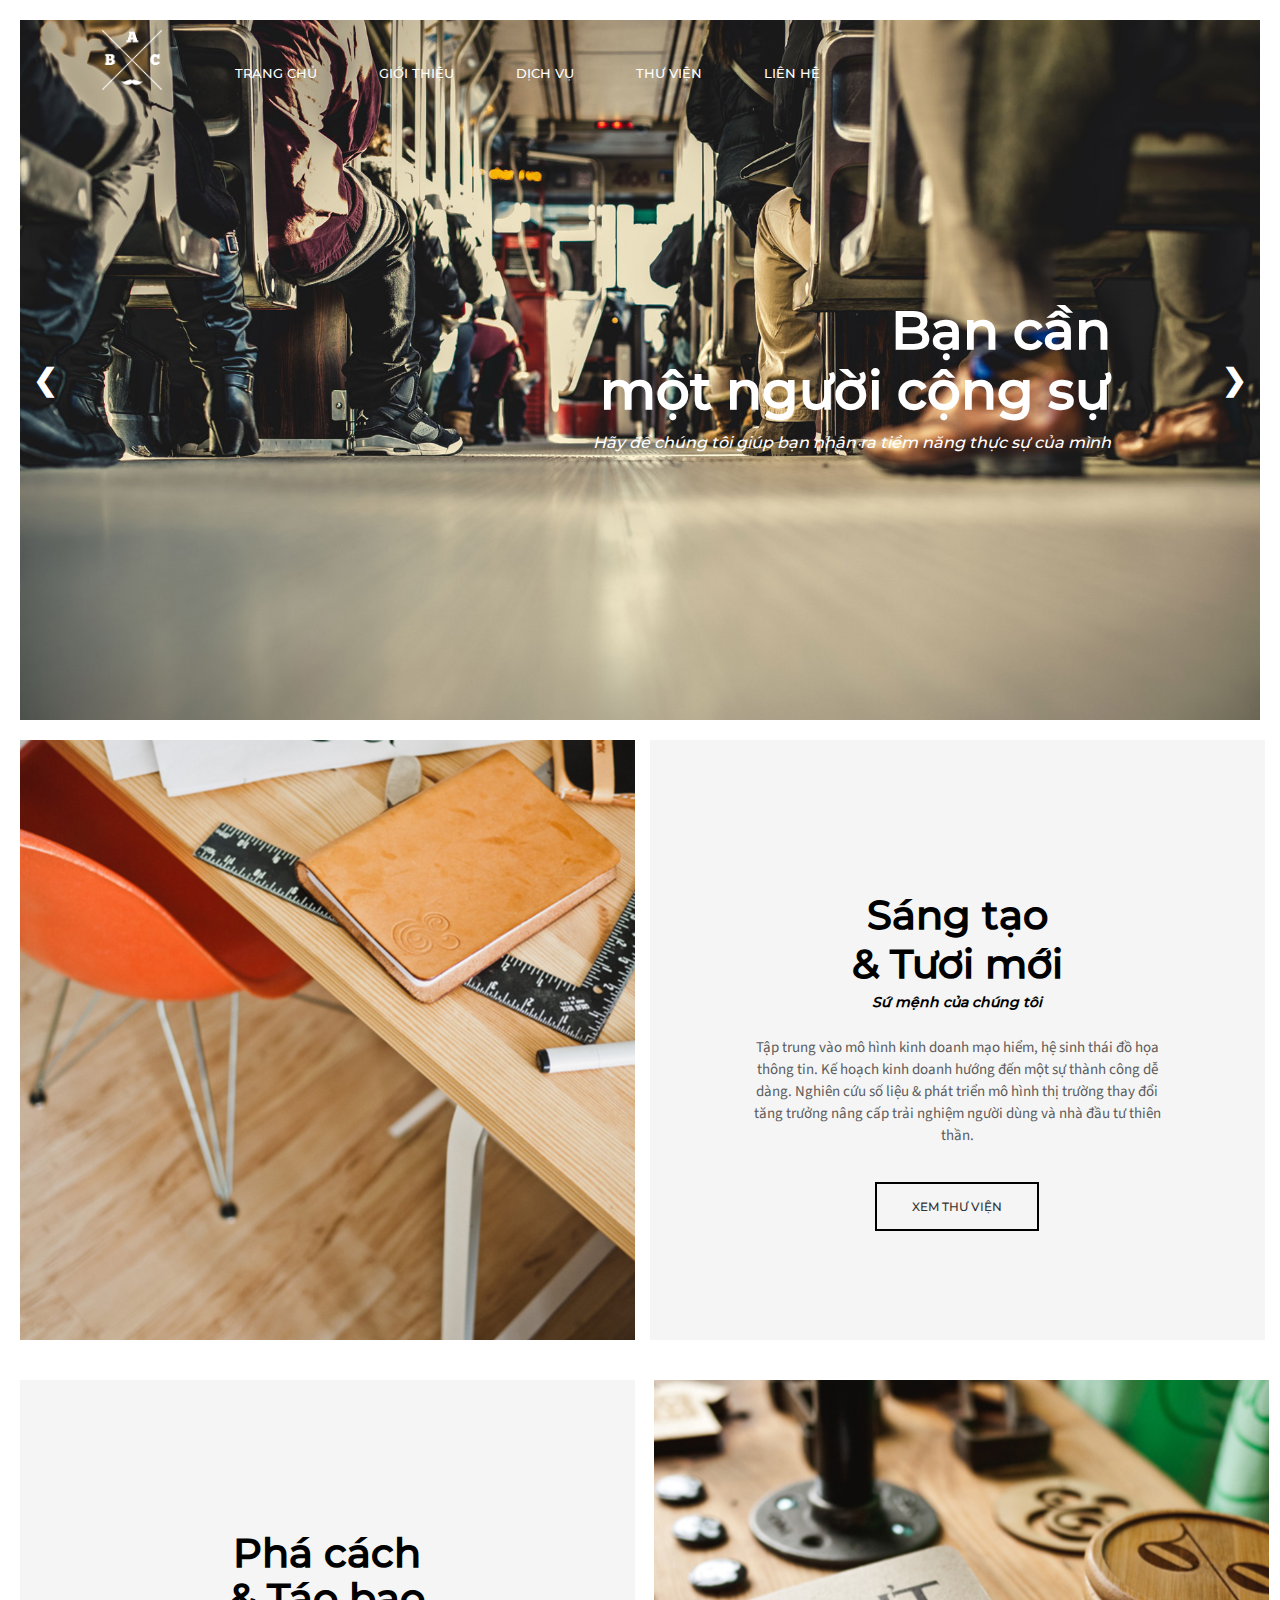
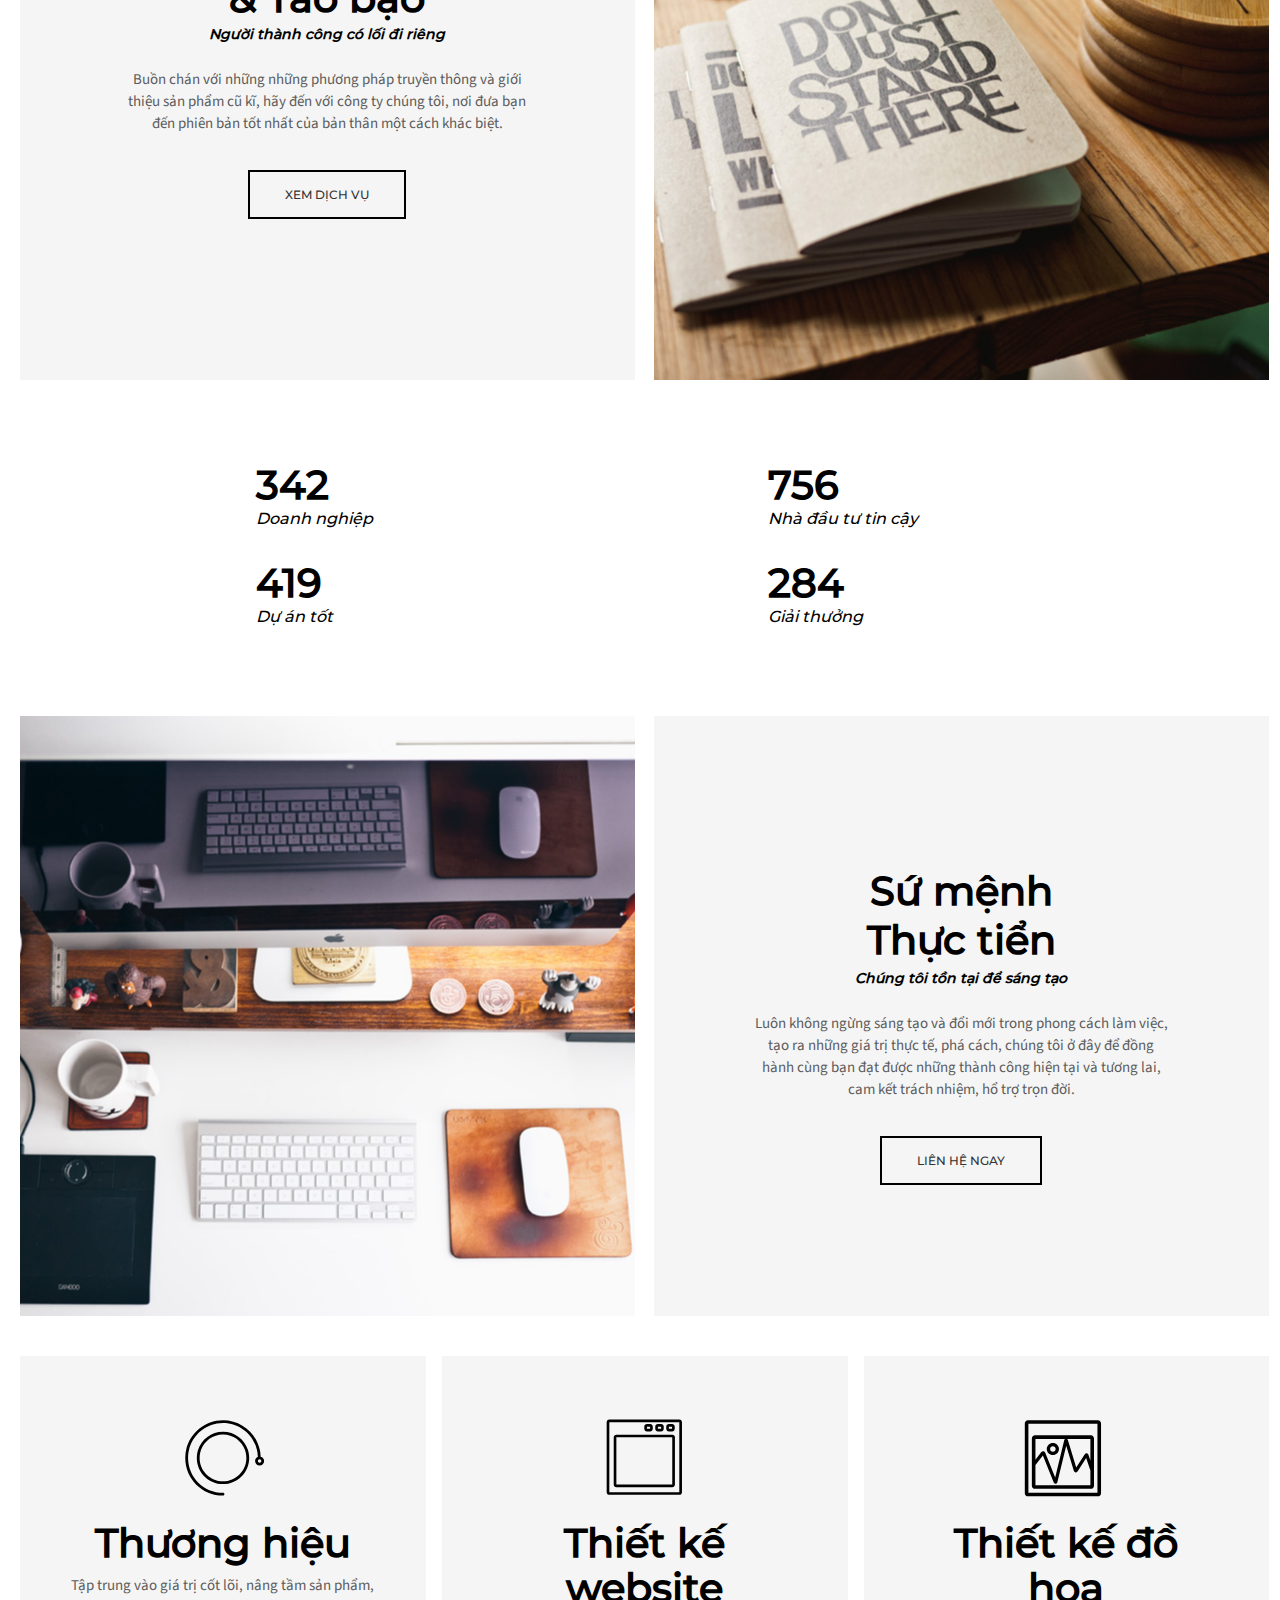
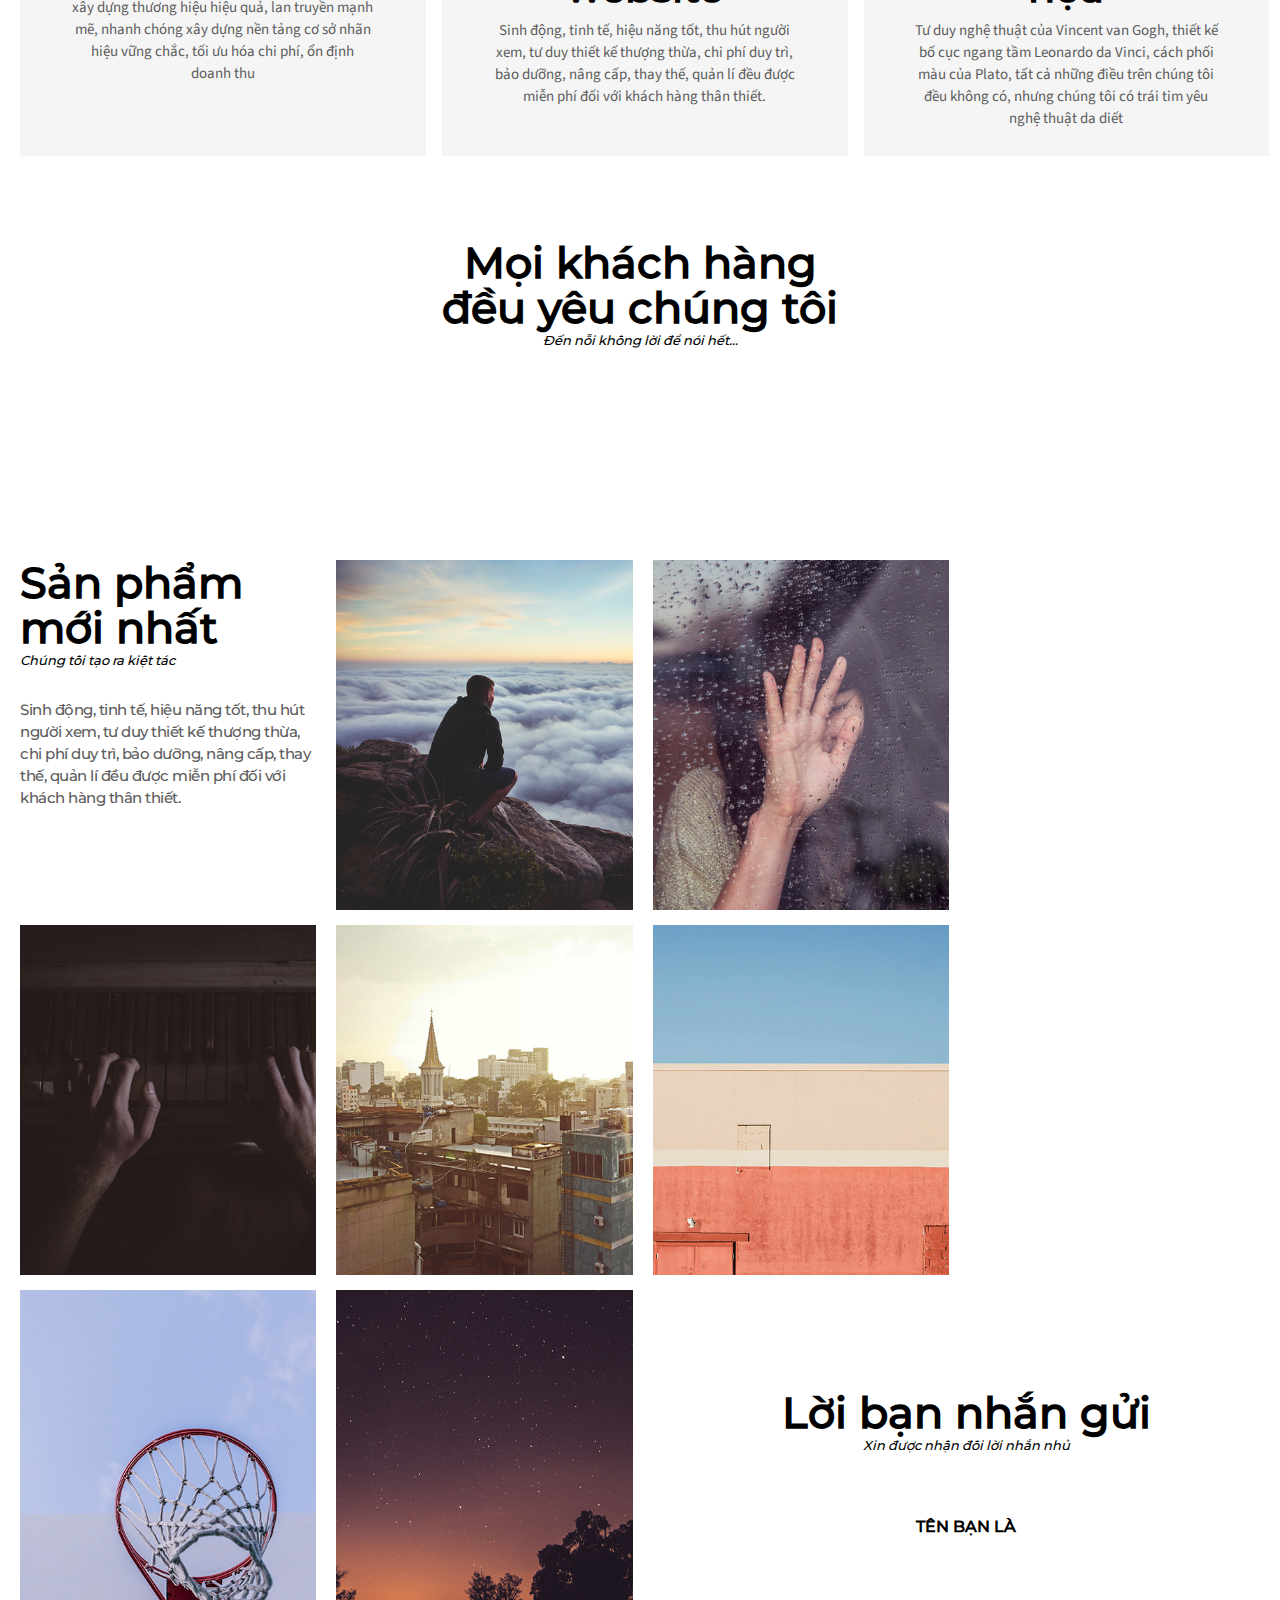
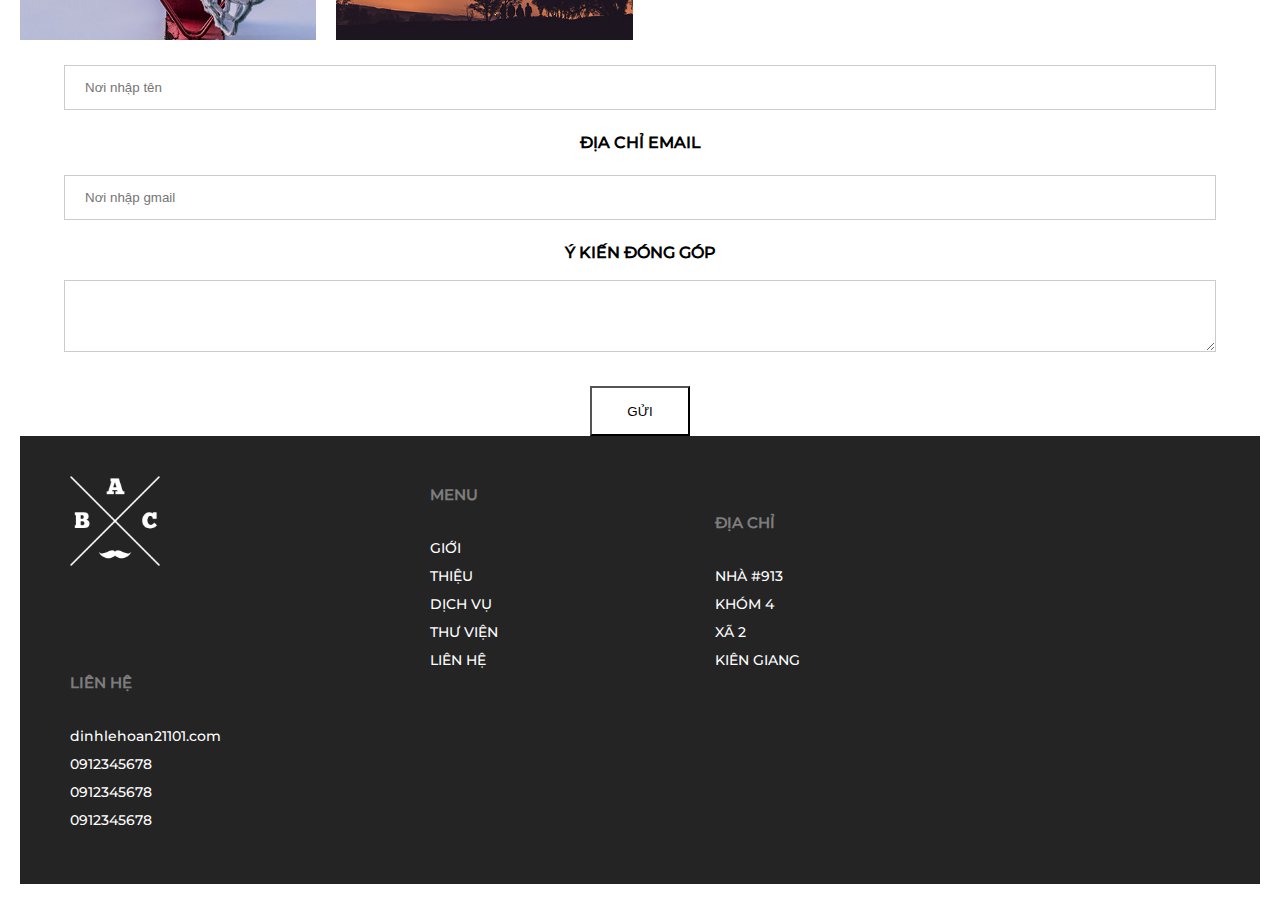
==== commit 5a4074f4: "Update index.html" ====
--- a/index.html
+++ b/index.html
@@ -7,24 +7,12 @@
     <title>Dinh Le Hoan Assignment</title>
     <link rel="stylesheet" href="./index.css">
     <link rel="stylesheet" href="https://fonts.googleapis.com/css?family=Montserrat:400,700%7CVollkorn:400,400italic,700,700italic%7CSource+Sans+Pro:200,200italic,300,300italic,regular,italic,600,600italic,700,700italic,900,900italic">
-    <script src="./index.js"></script>
     <link rel="shortcut icon" type="image/x-icon" href="https://daks2k3a4ib2z.cloudfront.net/img/favicon.ico">
-    <script type="text/javascript" src="https://code.jquery.com/jquery-3.6.1.js"></script>
+    <link rel="stylesheet" href="./fonts/themify-icons-font/themify-icons/themify-icons.css">
+
 </head>
-
-<!--Start of Tawk.to Script-->
-<script type="text/javascript">
-    var Tawk_API=Tawk_API||{}, Tawk_LoadStart=new Date();
-    (function(){
-    var s1=document.createElement("script"),s0=document.getElementsByTagName("script")[0];
-    s1.async=true;
-    s1.src='https://embed.tawk.to/6347d38c37898912e96e65b4/1gf894nmv';
-    s1.charset='UTF-8';
-    s1.setAttribute('crossorigin','*');
-    s0.parentNode.insertBefore(s1,s0);
-    })();
-    </script>
-    <!--End of Tawk.to Script-->
+<script src="./index.js"></script>
+
 
 <body>
     <div class="nav">
@@ -192,7 +180,7 @@
         <h1 style="font-size:43px ; line-height: 45px;" >Mọi khách hàng <br>
             đều yêu chúng tôi</h1>
             <i style="font-size: 13px ;">Đến nỗi không lời để nói hết...</i>
-        <div class="content visible" style="margin-top: 60px ;"> <i>“I'm not a fan of this company at all, however i'm a whole air conditioner ”</i> 
+        <div class="content" style="margin-top: 60px ;"> <i>“I'm not a fan of this company at all, however i'm a whole air conditioner ”</i> 
             <br>
             A Smith - Hàng xóm
         </div>
@@ -214,18 +202,53 @@
             letter-spacing: -0.5px;">Sinh động, tinh tế, hiệu năng tốt, thu hút người xem, tư duy thiết kế thượng thừa, chi phí duy trì, bảo dưỡng, nâng cấp, thay thế, quản lí đều được miễn phí đối với khách hàng thân thiết.</p>
         </div>
         <div class="creations_part" style="background-image: url(./img/creation/1.jpg);">
+      <div class="hover_me">
+                 <input type="image" class="btn" src="./img/cart/shopping-cart.png" onclick="buying(this.value)" value="1000"></input>
+                 <input type="image" class="btn btn2" src="./img/cart/info.png"></input>        
+              </div>
+            
         </div>
         <div class="creations_part" style="background-image: url(./img/creation/2.jpg);">
+        <div class="hover_me">
+                 <input type="image" class="btn" src="./img/cart/shopping-cart.png" onclick="buying(this.value)" value="2000"></input>
+                 <input type="image" class="btn btn2" src="./img/cart/info.png"></input>
+                 
+              </div>
         </div>
         <div class="creations_part" style="background-image: url(./img/creation/3.jpg);">
+        <div class="hover_me">
+                 <input type="image" class="btn" src="./img/cart/shopping-cart.png" onclick="buying(this.value)" value="3000"></input>
+                 <input type="image" class="btn btn2 " src="./img/cart/info.png"></input>
+                 
+              </div>
         </div>
         <div class="creations_part" style="background-image: url(./img/creation/4.jpg);">
+        <div class="hover_me">
+                 <input type="image" class="btn" src="./img/cart/shopping-cart.png" onclick="buying(this.value)" value="4000"></input>
+                 <input type="image" class="btn btn2" src="./img/cart/info.png"></input>
+                 
+              </div>
+        </div>
+        <div class="creations_part" style="background-image: url(./img/creation/5.jpg);">
+        <div class="hover_me">
+                 <input type="image" class="btn" src="./img/cart/shopping-cart.png" onclick="buying(this.value)" value="5000"></input>
+                 <input type="image" class="btn btn2" src="./img/cart/info.png"></input>
+                 
+              </div>
+        </div>
+        <div class="creations_part" style="background-image: url(./img/creation/6.jpg);">
+        <div class="hover_me">
+                 <input type="image" class="btn" src="./img/cart/shopping-cart.png" onclick="buying(this.value)" value="6000"></input>
+                 <input type="image" class="btn btn2" src="./img/cart/info.png"></input>
+                 
+              </div>
         </div>
         <div class="creations_part" style="background-image: url(./img/creation/7.jpg);">
-        </div>
-        <div class="creations_part" style="background-image: url(./img/creation/6.jpg);">
-        </div>
-        <div class="creations_part" style="background-image: url(./img/creation/5.jpg);">
+        <div class="hover_me">
+                 <input type="image" class="btn" src="./img/cart/shopping-cart.png" onclick="buying(this.value)" value="7000"></input>
+                 <input type="image" class="btn btn2" src="./img/cart/info.png"></input>
+                 
+              </div>
         </div>
     </div>
     <div id="contact" class="contact">
@@ -268,5 +291,99 @@
             </div>
         </div>
     </div>
+    <div id="des_products_contain">
+        <div class="description_pro">
+            <span class="modal-close js-modal-close">
+                <i class="ti-close"></i>
+            </span>
+            <div class="imgWrap">
+                <img id="imgFirst" src="./img/creation/1.jpg" alt="">
+                <div class="imgWrapMini">
+                    <input type="image" src="./img/creation/1.jpg" onclick="document.getElementById('imgFirst').src='./img/creation/1.jpg'" alt="">
+                    <input type="image" src="./img/creation/11.png" onclick="document.getElementById('imgFirst').src='./img/creation/11.png'" alt="">
+                    <input type="image" src="./img/creation/12.png" onclick="document.getElementById('imgFirst').src='./img/creation/12.png'" alt="">
+                    <input type="image" src="./img/creation/13.png" onclick="document.getElementById('imgFirst').src='./img/creation/13.png'" alt="">
+
+                </div>
+            </div>
+            <h2>Nhìn về xa xăm</h2>
+            <div class="sale-pro">
+                
+                <p>Tác giả: Robert Hoàn <br>
+                    " Tôi chỉ đơn giản là cố gắng ghi lại những khoảng khắc bất chợt trong chuyến hành trình của mình "<br>
+                    - ông phát biểu tại lễ trao thưởng. <br><br>
+                    Đây là tác phẩm đạt giải cao nhất tại liên hoan nhiếp ảnh quốc tế, tổ chức tại Tokyo ngày 02/11 vừa qua <br>
+                    Tác phẩm hiện đang được bán đấu giá ngay tại đây, chỉ cần bạn click vào nút mua phía dưới, còn chần chờ gì để sở hữu bức ảnh nổi tiếng này.
+                </p>
+            </div>
+        </div>
+    </div>
+    <div id="cart_contain">
+        <div  class="description_cart">
+            <span class="modal-close as-modal-close">
+                <i class="ti-close"></i>
+            </span>
+            <div id="product_1" class="product_in_cart_IP">
+                <img src="./img/creation/1.jpg" alt="">
+                <h4>Nhìn về xa xăm - 1000$ - SL : </h4>
+                <button class="close-pro" onclick="remove_pro_out(this.value)" value="1000">
+                    <i class="ti-close"></i>
+                </button>
+            </div>
+            <div id="product_2" class="product_in_cart_IP">
+                <img src="./img/creation/2.jpg" alt="">
+                <h4>Cô gái Galalin - 2000$ - SL : </h4>
+                <button class="close-pro" onclick="remove_pro_out(this.value)" value="2000">
+                    <i class="ti-close"></i>
+                </button>
+            </div>
+            <div id="product_3" class="product_in_cart_IP">
+                <img src="./img/creation/3.jpg" alt="">
+                <h4>Thanh âm tôi- 3000$ - SL : </h4>
+                <button class="close-pro" onclick="remove_pro_out(this.value)" value="3000">
+                    <i class="ti-close"></i>
+                </button>
+            </div>
+            <div id="product_4" class="product_in_cart_IP">
+                <img src="./img/creation/4.jpg" alt="">
+                <h4>Hanoi morning - 4000$ - SL : </h4>
+                <button class="close-pro" onclick="remove_pro_out(this.value)" value="4000">
+                    <i class="ti-close"></i>
+                </button>
+            </div>
+            <div id="product_5" class="product_in_cart_IP">
+                <img src="./img/creation/5.jpg" alt="">
+                <h4>My house - 5000$ - SL : </h4>
+                <button class="close-pro" onclick="remove_pro_out(this.value)" value="5000">
+                    <i class="ti-close"></i>
+                </button>
+            </div>
+            <div id="product_6" class="product_in_cart_IP">
+                <img src="./img/creation/6.jpg" alt="">
+                <h4>Hole in goal - 6000$ - SL : </h4>
+                <button class="close-pro" onclick="remove_pro_out(this.value)" value="6000">
+                    <i class="ti-close"></i>
+                </button>
+            </div>
+            <div id="product_7" class="product_in_cart_IP">
+                <img src="./img/creation/7.jpg" alt="">
+                <h4>Chiều chiều - 7000$ - SL : </h4>
+                <button class="close-pro" onclick="remove_pro_out(this.value)" value="7000">
+                    <i class="ti-close"></i>
+                </button>
+            </div>
+            <div  class="product_in_cart sum_cart">
+                <h3>
+                    TỔNG SỐ TIỀN : <br>$
+                    <Span id="tong">0</Span>
+                </h3>
+                
+            </div>
+        </div>
+    </div>
+    <div id="shop">
+        <img class="your_cart" src="./img/cart/bag.png" alt="">
+    </div>
 </body>
+
 </html>
--- a/index.css
+++ b/index.css
@@ -8,6 +8,34 @@
     font-family: myFirstFont;
     src: url(./font/Montserrat-Medium.ttf);
   }
+
+@keyframes shake {
+  0% { transform: translate(1px, 1px) rotate(0deg); }
+  10% { transform: translate(-1px, -2px) rotate(-1deg); }
+  20% { transform: translate(-3px, 0px) rotate(1deg); }
+  30% { transform: translate(3px, 2px) rotate(0deg); }
+  40% { transform: translate(1px, -1px) rotate(1deg); }
+  50% { transform: translate(-1px, 2px) rotate(-1deg); }
+  60% { transform: translate(-3px, 1px) rotate(0deg); }
+  70% { transform: translate(3px, 1px) rotate(-1deg); }
+  80% { transform: translate(-1px, -1px) rotate(1deg); }
+  90% { transform: translate(1px, 2px) rotate(0deg); }
+  100% { transform: translate(1px, -2px) rotate(-1deg); }
+}
+
+@keyframes modalFadeIn{
+  from
+  {
+      opacity: 0;
+      transform: translateY(-140px);
+  }
+
+  to
+  {   
+      opacity: 1;
+      transform: translateY(0);
+  }
+}
 
 html{
     font-family: myFirstFont;
@@ -31,6 +59,10 @@
     left: 8%;
     top: 4%;
     z-index: 1;
+}
+
+.none{
+  display: none;
 }
 
 /* nav  */
@@ -61,7 +93,7 @@
 /* slider */
 
 .slider .slider1{
-  flex: 1 0 100%;
+  flex: 1 0 100%;/* flex-grow, flex-shrink, and flex-basis. */
 }
 
 .slider .slider1.s1{
@@ -93,8 +125,7 @@
 .slider{
   display: flex;
   position: relative;
-  transition: 0.35s ease;
-  
+  transition: 0.35s ease; 
 }
 /* slider title */
 .title{
@@ -103,13 +134,13 @@
     top:40%;
     right: 12%;
     text-align: right;
-    line-height: 50px;
-    z-index: 1;
+    line-height: 45px;
+    z-index:1;
 }
 .title1 {
     font-size: 53px;
     font-weight: 700;
-    
+    line-height: 60px;
 }
 
 
@@ -179,7 +210,7 @@
   .about .about_description .title_about,  .about .about_description3 .title_about{
     font-size: 40px ;
     font-weight: bold;
-    line-height: 36px;
+    line-height: 45x;
   }
 
   .about .des_about{
@@ -190,7 +221,7 @@
     font-size: 15px;
     line-height: 22px;
     font-weight: 400;
-    letter-spacing: -0.5px;
+    
   }
   
   .button{
@@ -202,7 +233,7 @@
     color: #333;
     font-size: 12px;
     text-align: center;
-    letter-spacing: -1px;
+    letter-spacing: 1;
     text-decoration: none;
   }
 
@@ -234,7 +265,7 @@
 .about .about_description2 .title_about{
   font-size: 40px ;
   font-weight: bold;
-  line-height: 36px;
+  line-height: 45px;
 }
 
 /* number */
@@ -295,7 +326,7 @@
 .products .pro_description .title_pro{
   font-size: 40px ;
   font-weight: bold;
-  line-height: 36px;
+  line-height: 45px;
 }
 
 .products .des_pro{
@@ -306,7 +337,7 @@
   font-size: 15px;
   line-height: 22px;
   font-weight: 400;
-  letter-spacing: -0.5px;
+  
 }
 
 #pro1:hover{
@@ -350,7 +381,48 @@
   min-height:350px;
   float: left;
   margin-bottom: 15px;
-}
+  -webkit-transition: all 1s ease;
+  -moz-transition: all 1s ease;
+  -ms-transition: all 1s ease;
+  transition: all 1s ease;
+}
+
+.creations_part:hover{
+  transform: scale(1.05);
+  opacity: 0.6;
+  
+}
+/* mod */
+
+
+.creations_part .btn:hover {
+  transform: scale(1.3);
+  opacity: 0.6;
+}
+
+.btn {
+  opacity: 0;
+  transition: opacity 0.5s ease;
+  position: absolute;
+  height: 80px;
+  
+  min-width: 80px;
+  cursor: pointer;
+  z-index: 3;
+  left: 30%;
+  top: 37%;
+}
+
+.btn2{
+  left: 55%;
+  height: 90px;
+  
+  min-width: 90px;
+}
+.creations_part:hover .btn {
+  opacity: 1;
+}
+
 
 /* contact */
 .contact{
@@ -445,7 +517,7 @@
     font-size: 14px;
     text-decoration: none;
     font-weight: 400;
-    letter-spacing: -0.5px;
+    
 }
 
 .margin_left{
@@ -459,9 +531,244 @@
   font-size: 14px;
   text-decoration: none;
   font-weight: 400;
-  letter-spacing: -0.5px;
-}
-
+  
+}
+/* shop */
+
+#shop img{
+  position: fixed;
+  right: 0;
+  width: 100px;
+  bottom: 20px;
+  cursor: pointer;
+  z-index: 5;
+}
+
+#shop img:hover {
+  animation: shake 0.5s;
+  animation-iteration-count: infinite;
+}
+
+
+/* infor of product */
+
+#des_products_contain{
+  position: fixed;
+  top: 0;
+  bottom: 0;
+  left: 0;
+  right: 0;
+  background: rgba(0, 0, 0, 0.3);
+  animation: modalFadeIn ease 0.6s;
+  align-items: center;
+  justify-content: center;
+  display: none;
+  align-items: center;
+  justify-content: center;
+  /* display: flex; */
+}
+
+#des_products_contain.appear{
+  display: flex;
+}
+
+/* content of products */
+.description_pro{
+  width: 1200px;
+  height: 650px;
+  background-color: #fff;
+  position: relative;
+  animation: modalFadeIn ease 0.6s;
+  
+}
+.modal-close{
+  position: absolute;
+  right: 0;
+  top: 0;
+  color: #000;
+  font-weight: bold;
+  padding: 16px 15px;
+}
+
+.modal-close:hover {
+  background-color: #ccc;
+  color: black;
+  cursor: pointer;
+}
+.imgWrap{
+  width: 30%;
+  float: left;
+}
+.imgWrap>img{
+  min-width: 60.83%;
+  height: 500px;
+  margin-left: 15px;
+  margin-top: 15px;
+  animation: modalFadeIn ease 0.6s;
+
+}
+
+.description_pro h2{
+  position: absolute;
+  right: 18%;
+  top: 6%;
+  font-weight: bold;
+  font-size: 29px;
+ 
+}
+.sale-pro{
+  width: 500px;
+  height: 300px;
+  position: absolute;
+  right: 7.5%;
+  top: 27%;
+  
+  font-size: 20px;
+  text-align: justify;
+}
+
+.imgWrapMini{
+  width: 500px;
+  height: 115px;
+  /* border: 1px solid #000; */
+  margin-left: 15px;
+  margin-top: 5px;
+}
+
+
+.imgWrapMini input{
+  width: 23%;
+  margin-left: 5px;
+}
+
+.imgWrapMini img:hover {
+  cursor: pointer;
+  opacity: 0.6;
+}
+
+/* cart shoping */
+
+#cart_contain{
+
+  position: fixed;
+  top: 0;
+  bottom: 0;
+  left: 0;
+  right: 0;
+  background: rgba(0, 0, 0, 0.3);
+  animation: modalFadeIn ease 0.6s;
+  align-items: center;
+  justify-content: center;
+  display: none;
+
+  /* display: flex; */
+}
+
+#cart_contain.appearent{
+  display: flex;
+}
+
+.description_cart{
+  width: 1200px;
+  height: 650px;
+  background-color: #fff;
+  position: relative;
+  animation: modalFadeIn ease 0.6s;
+  padding: 15px;
+  
+}
+
+.product_in_cart_IP{
+  width: 24%;
+  height: 48%;
+  border: 1px solid #000;
+  float: left;
+  margin-bottom: 15px;
+  margin-right: 5px;
+  display: none;
+  position: relative;
+}
+.product_in_cart_IP h4{
+  /* text-align: center; */
+  padding-left: 5px;
+}
+.product_in_cart_IP img{
+  width: 100%;
+  height: 90%;
+  /* border: 1px solid #000; */
+  
+}
+
+.product_in_cart_IP h3{
+  margin-top: 35%;
+  text-align: center;
+}
+
+
+
+.sum_cart{
+  display: block;
+  border: none;
+  position: absolute;
+  right: 7%;
+  bottom: 26%;
+}
+
+#product_1.displayBlock{
+  display: block;
+}
+#product_2.displayBlock{
+  display: block;
+}#product_3.displayBlock{
+  display: block;
+}#product_4.displayBlock{
+  display: block;
+}#product_5.displayBlock{
+  display: block;
+}#product_6.displayBlock{
+  display: block;
+}#product_7.displayBlock{
+  display: block;
+}
+
+.close-pro{
+  position: absolute;
+  right: 0;
+  top: 0;
+  cursor: pointer;
+  color: #fff;
+  font-weight: bold;
+  font-size: large;
+  background-color: rgba(0, 0, 0, 0.3);
+  width: 40px;
+  height: 40px;
+  text-align: center;
+  align-items: center;
+  line-height: 40px;
+  display: none;
+}
+
+#product_1:hover .close-pro{
+  display: block;
+}
+#product_2:hover .close-pro{
+  display: block;
+}#product_3:hover .close-pro{
+  display: block;
+}#product_4:hover .close-pro{
+  display: block;
+}#product_5:hover .close-pro{
+  display: block;
+}#product_6:hover .close-pro{
+  display: block;
+}#product_7:hover .close-pro{
+  display: block;
+}
+
+.close-pro:hover{
+  color: #000;
+  background-color: rgb(255, 255, 255);
+}
 /* large */
 
 @media only screen and (max-width:1550px) {
@@ -690,7 +997,9 @@
 }
 /* tablet */
 @media only screen and (max-width:1277px) {
-  /* nav */
+  .nav{
+    width: 60%;
+  }
 
   /* about */
   .about .img_about{
@@ -1310,3 +1619,4 @@
     right: 50%;
   }
 }
+
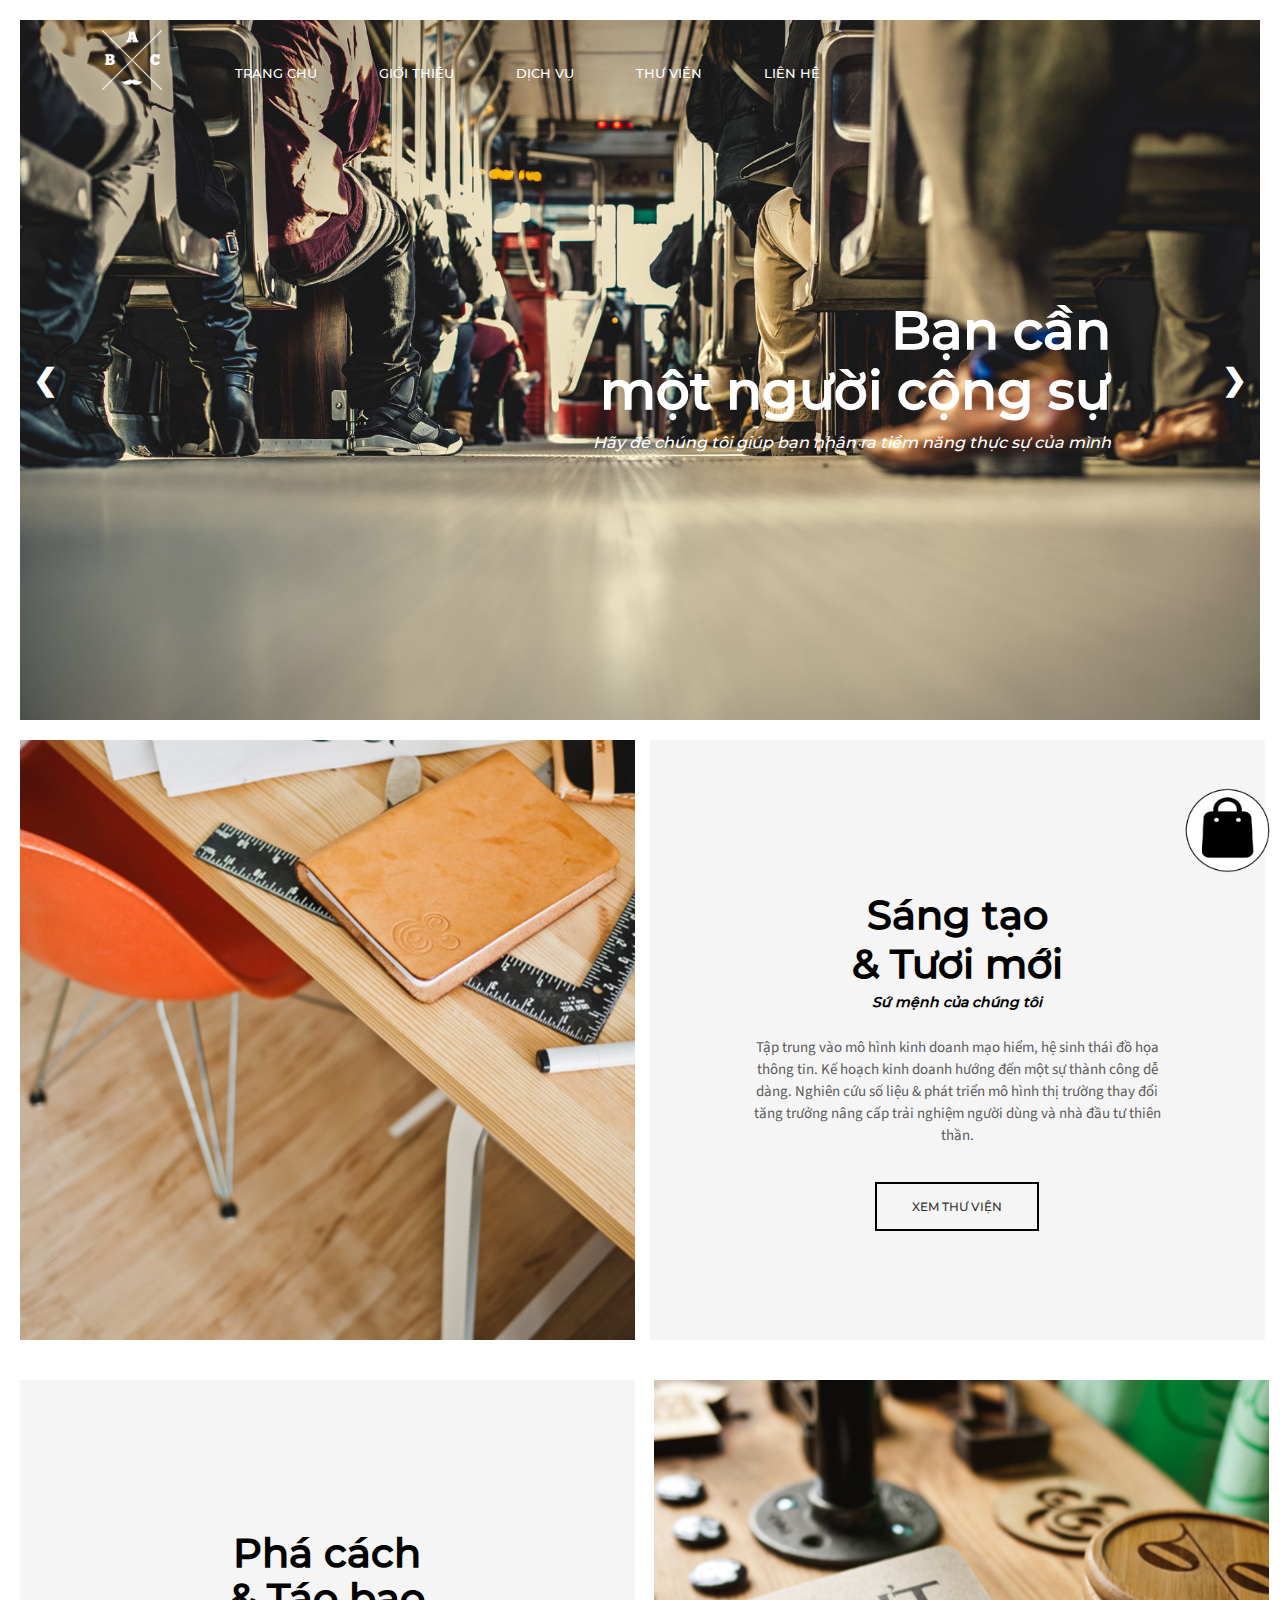
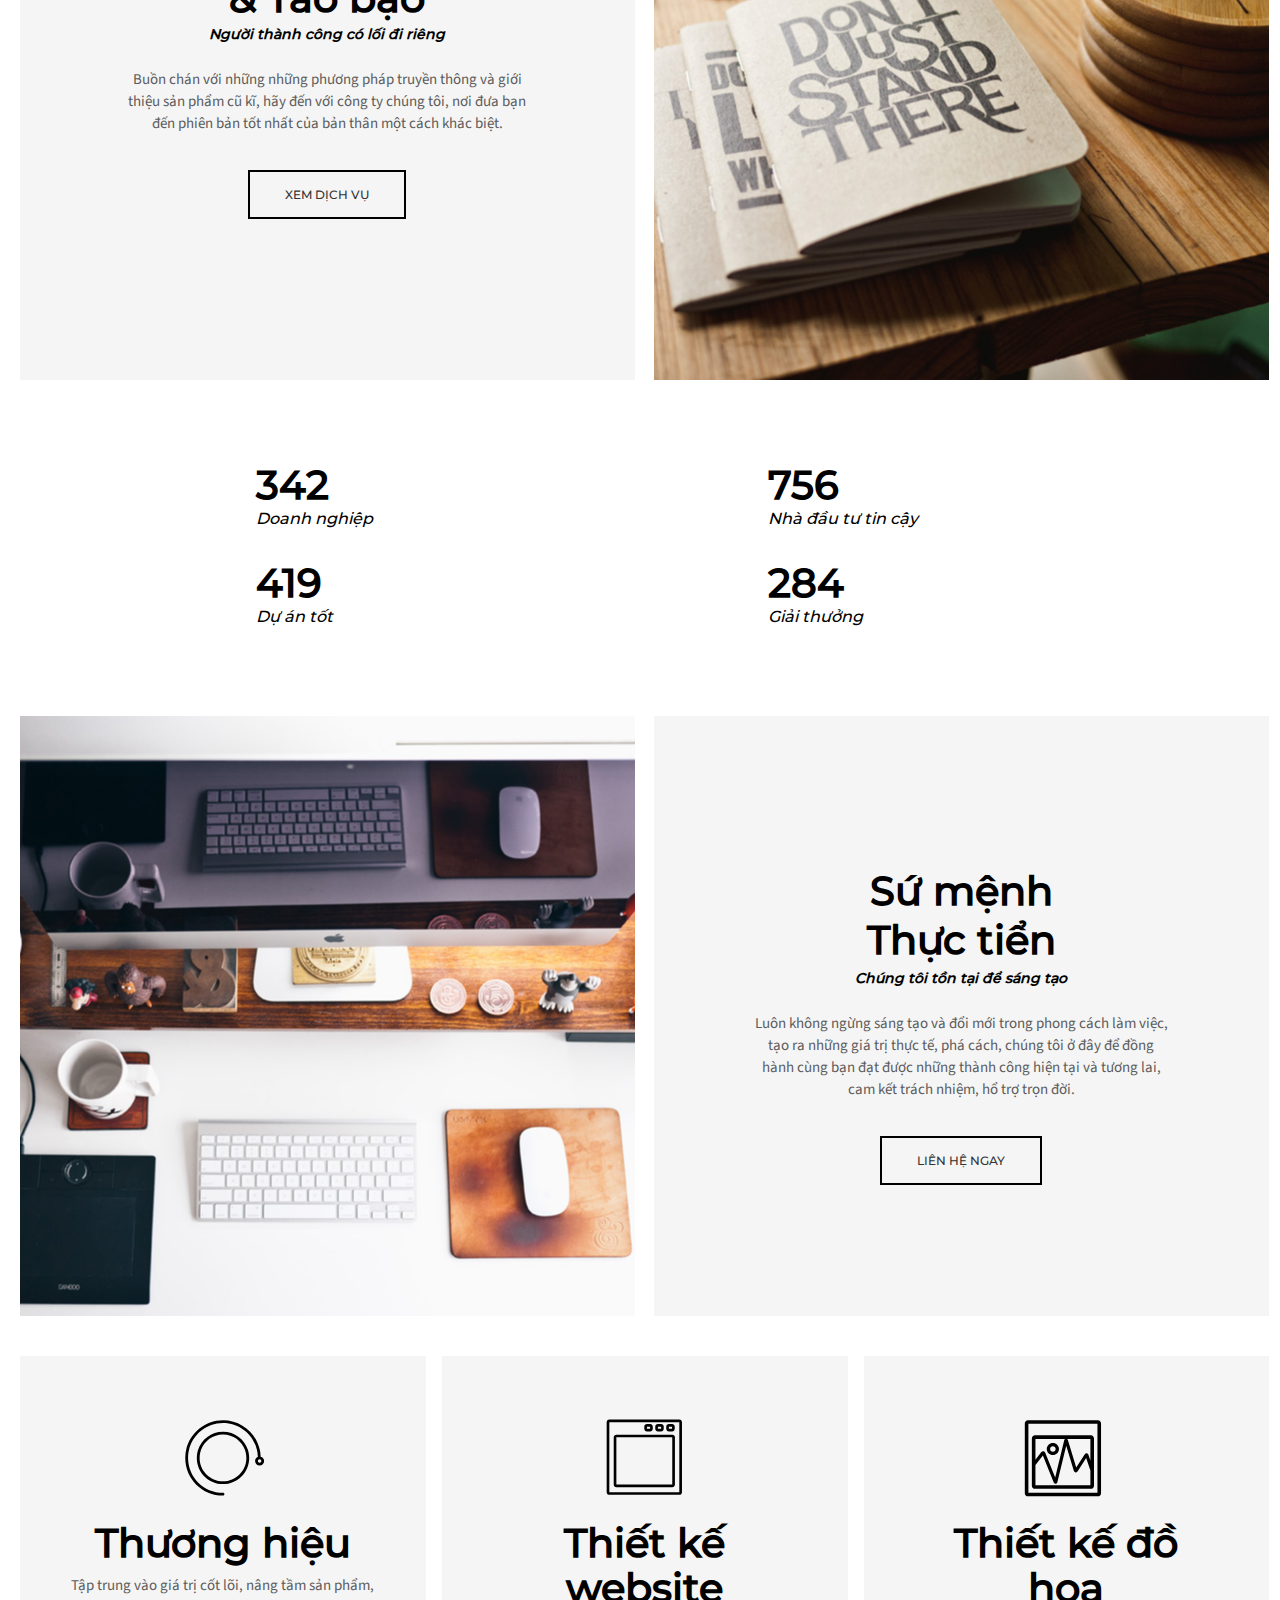
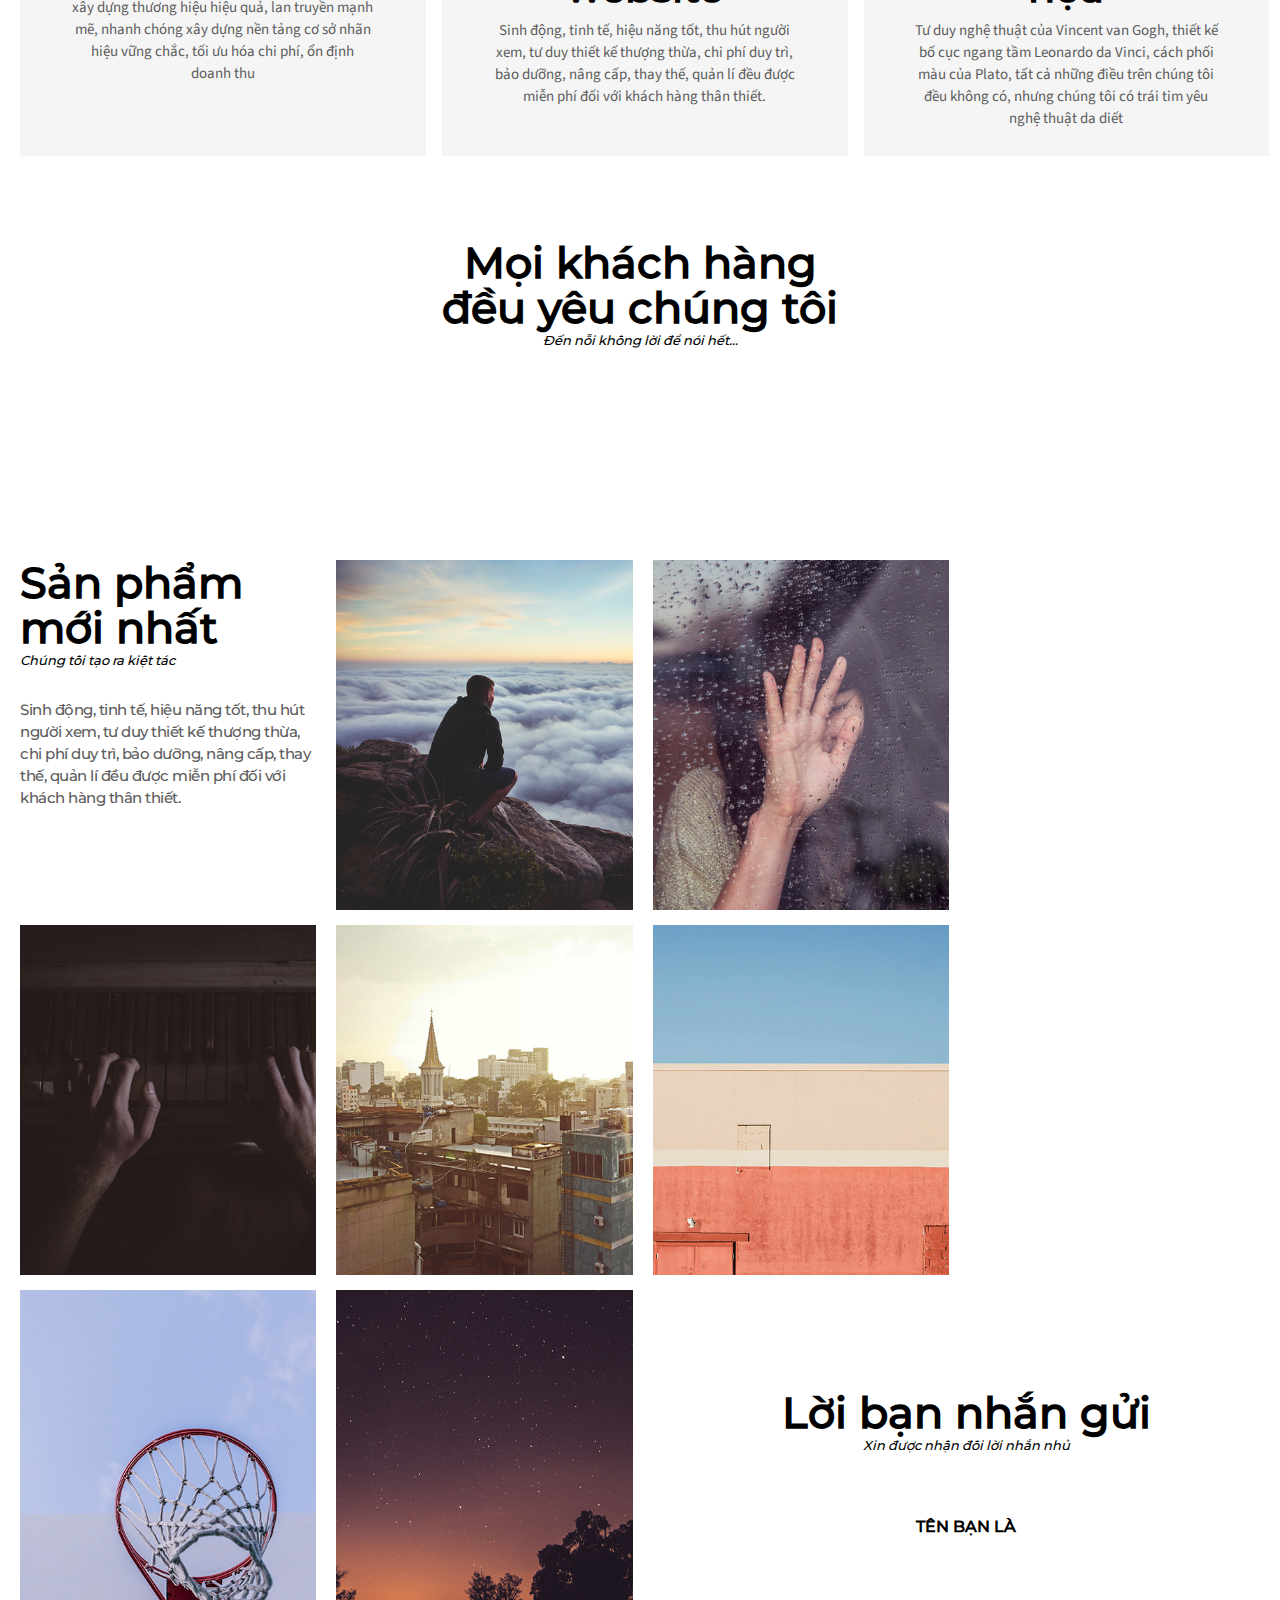
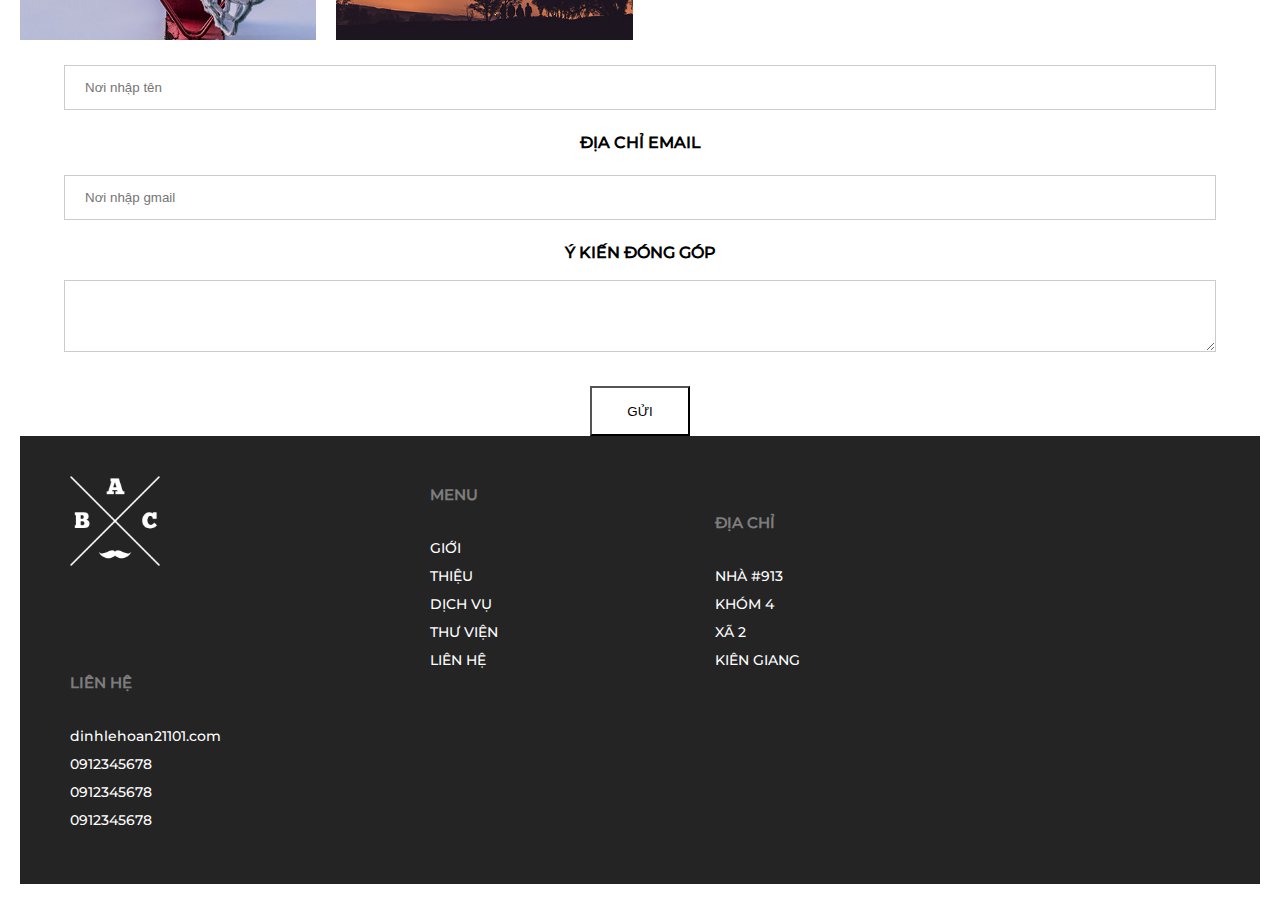
==== commit ba4c2375: "Add files via upload" ====
--- a/index.html
+++ b/index.html
@@ -204,49 +204,49 @@
         <div class="creations_part" style="background-image: url(./img/creation/1.jpg);">
       <div class="hover_me">
                  <input type="image" class="btn" src="./img/cart/shopping-cart.png" onclick="buying(this.value)" value="1000"></input>
-                 <input type="image" class="btn btn2" src="./img/cart/info.png"></input>        
+                 <input type="image" class="btn btn1" src="./img/cart/info.png" onclick="appearInfor(this.value)" value="1"></input>        
               </div>
             
         </div>
         <div class="creations_part" style="background-image: url(./img/creation/2.jpg);">
         <div class="hover_me">
                  <input type="image" class="btn" src="./img/cart/shopping-cart.png" onclick="buying(this.value)" value="2000"></input>
-                 <input type="image" class="btn btn2" src="./img/cart/info.png"></input>
+                 <input type="image" class="btn btn1" src="./img/cart/info.png" onclick="appearInfor(this.value)" value="2"></input>
                  
               </div>
         </div>
         <div class="creations_part" style="background-image: url(./img/creation/3.jpg);">
         <div class="hover_me">
                  <input type="image" class="btn" src="./img/cart/shopping-cart.png" onclick="buying(this.value)" value="3000"></input>
-                 <input type="image" class="btn btn2 " src="./img/cart/info.png"></input>
+                 <input type="image" class="btn btn1 " src="./img/cart/info.png" onclick="appearInfor(this.value)" value="3"></input>
                  
               </div>
         </div>
         <div class="creations_part" style="background-image: url(./img/creation/4.jpg);">
         <div class="hover_me">
                  <input type="image" class="btn" src="./img/cart/shopping-cart.png" onclick="buying(this.value)" value="4000"></input>
-                 <input type="image" class="btn btn2" src="./img/cart/info.png"></input>
+                 <input type="image" class="btn btn1" src="./img/cart/info.png" onclick="appearInfor(this.value)" value="4"></input>
                  
               </div>
         </div>
         <div class="creations_part" style="background-image: url(./img/creation/5.jpg);">
         <div class="hover_me">
                  <input type="image" class="btn" src="./img/cart/shopping-cart.png" onclick="buying(this.value)" value="5000"></input>
-                 <input type="image" class="btn btn2" src="./img/cart/info.png"></input>
+                 <input type="image" class="btn btn1" src="./img/cart/info.png" onclick="appearInfor(this.value)" value="5"></input>
                  
               </div>
         </div>
         <div class="creations_part" style="background-image: url(./img/creation/6.jpg);">
         <div class="hover_me">
                  <input type="image" class="btn" src="./img/cart/shopping-cart.png" onclick="buying(this.value)" value="6000"></input>
-                 <input type="image" class="btn btn2" src="./img/cart/info.png"></input>
+                 <input type="image" class="btn btn1" src="./img/cart/info.png" onclick="appearInfor(this.value)" value="6"></input>
                  
               </div>
         </div>
         <div class="creations_part" style="background-image: url(./img/creation/7.jpg);">
         <div class="hover_me">
                  <input type="image" class="btn" src="./img/cart/shopping-cart.png" onclick="buying(this.value)" value="7000"></input>
-                 <input type="image" class="btn btn2" src="./img/cart/info.png"></input>
+                 <input type="image" class="btn btn1" src="./img/cart/info.png" onclick="appearInfor(this.value)" value="7"></input>
                  
               </div>
         </div>
@@ -292,17 +292,17 @@
         </div>
     </div>
     <div id="des_products_contain">
-        <div class="description_pro">
-            <span class="modal-close js-modal-close">
-                <i class="ti-close"></i>
-            </span>
-            <div class="imgWrap">
-                <img id="imgFirst" src="./img/creation/1.jpg" alt="">
-                <div class="imgWrapMini">
-                    <input type="image" src="./img/creation/1.jpg" onclick="document.getElementById('imgFirst').src='./img/creation/1.jpg'" alt="">
-                    <input type="image" src="./img/creation/11.png" onclick="document.getElementById('imgFirst').src='./img/creation/11.png'" alt="">
-                    <input type="image" src="./img/creation/12.png" onclick="document.getElementById('imgFirst').src='./img/creation/12.png'" alt="">
-                    <input type="image" src="./img/creation/13.png" onclick="document.getElementById('imgFirst').src='./img/creation/13.png'" alt="">
+        <div id="ver_1" class="description_pro">
+            <span class="modal-close js-modal-close">
+                <i class="ti-close"></i>
+            </span>
+            <div class="imgWrap">
+                <img id="imgFirst_1" src="./img/creation/1.jpg" alt="">
+                <div class="imgWrapMini">
+                    <input type="image" src="./img/creation/1.jpg" onclick="document.getElementById('imgFirst_1').src='./img/creation/1.jpg'" alt="">
+                    <input type="image" src="./img/creation/11.png" onclick="document.getElementById('imgFirst_1').src='./img/creation/11.png'" alt="">
+                    <input type="image" src="./img/creation/12.png" onclick="document.getElementById('imgFirst_1').src='./img/creation/12.png'" alt="">
+                    <input type="image" src="./img/creation/13.png" onclick="document.getElementById('imgFirst_1').src='./img/creation/13.png'" alt="">
 
                 </div>
             </div>
@@ -316,6 +316,164 @@
                     Tác phẩm hiện đang được bán đấu giá ngay tại đây, chỉ cần bạn click vào nút mua phía dưới, còn chần chờ gì để sở hữu bức ảnh nổi tiếng này.
                 </p>
             </div>
+            <button class="buy_in_description" onclick="buying(this.value)" value="1000">Mua Ngay</button>
+            <button class="buy_in_description" onclick="buying(this.value)" value="1000">Mua Ngay</button>
+        </div>
+        <div id="ver_2" class="description_pro">
+            <span class="modal-close js-modal-close">
+                <i class="ti-close"></i>
+            </span>
+            <div class="imgWrap">
+                <img id="imgFirst_2" src="./img/creation/2.jpg" alt="">
+                <div class="imgWrapMini">
+                    <input type="image" src="./img/creation/2.jpg" onclick="document.getElementById('imgFirst_2').src='./img/creation/2.jpg'" alt="">
+                    <input type="image" src="./img/creation/21.png" onclick="document.getElementById('imgFirst_2').src='./img/creation/21.png'" alt="">
+                    <input type="image" src="./img/creation/22.png" onclick="document.getElementById('imgFirst_2').src='./img/creation/22.png'" alt="">
+                    <input type="image" src="./img/creation/23.png" onclick="document.getElementById('imgFirst_2').src='./img/creation/23.png'" alt="">
+
+                </div>
+            </div>
+            <h2>Cô gái Galalin</h2>
+            <div class="sale-pro">
+                
+                <p>Tác giả: Hoàn Lee<br>
+                    " Một cô gái đáng yêu, hồn nhiên, trong trẻo, trong đôi mắt ấy tôi thấy cả bầu trời..."<br>
+                    - ông phát biểu tại lễ vinh danh. <br><br>
+                    Đây là một trong những tác phẩm được triển lãm tại liên hoan nhiếp ảnh quốc tế, tổ chức tại Tokyo ngày 02/11 vừa qua <br>
+                    Tác phẩm hiện đang được bán đấu giá ngay tại đây, chỉ cần bạn click vào nút mua phía dưới, còn chần chờ gì để sở hữu bức ảnh nổi tiếng này.
+                </p>
+            </div>
+            <button class="buy_in_description" onclick="buying(this.value)" value="2000">Mua Ngay</button>
+        </div>
+        <div id="ver_3" class="description_pro">
+            <span class="modal-close js-modal-close">
+                <i class="ti-close"></i>
+            </span>
+            <div class="imgWrap">
+                <img id="imgFirst_3" src="./img/creation/3.jpg" alt="">
+                <div class="imgWrapMini">
+                    <input type="image" src="./img/creation/3.jpg" onclick="document.getElementById('imgFirst_3').src='./img/creation/3.jpg'" alt="">
+                    <input type="image" src="./img/creation/31.png" onclick="document.getElementById('imgFirst_3').src='./img/creation/31.png'" alt="">
+                    <input type="image" src="./img/creation/32.png" onclick="document.getElementById('imgFirst_3').src='./img/creation/32.png'" alt="">
+                    <input type="image" src="./img/creation/33.png" onclick="document.getElementById('imgFirst_3').src='./img/creation/33.png'" alt="">
+
+                </div>
+            </div>
+            <h2>Thanh âm tôi</h2>
+            <div class="sale-pro">
+                
+                <p>Tác giả: lewandosky <br>
+                    " Từng thanh âm như cộng hưởng cùng màn đêm nặng trỉu, vỗ về, cỗ vũ và ôm ấp cái tôi trong tôi "<br>
+                    - ông phát biểu tại lễ vinh danh. <br><br>
+                    Đây là một trong những tác phẩm được triển lãm tại liên hoan nhiếp ảnh quốc tế, tổ chức tại Tokyo ngày 02/11 vừa qua <br>
+                    Tác phẩm hiện đang được bán đấu giá ngay tại đây, chỉ cần bạn click vào nút mua phía dưới, còn chần chờ gì để sở hữu bức ảnh nổi tiếng này.
+                </p>
+            </div>
+            <button class="buy_in_description" onclick="buying(this.value)" value="3000">Mua Ngay</button>
+        </div>
+        <div id="ver_4" class="description_pro">
+            <span class="modal-close js-modal-close">
+                <i class="ti-close"></i>
+            </span>
+            <div class="imgWrap">
+                <img id="imgFirst_4" src="./img/creation/4.jpg" alt="">
+                <div class="imgWrapMini">
+                    <input type="image" src="./img/creation/4.jpg" onclick="document.getElementById('imgFirst_4').src='./img/creation/4.jpg'" alt="">
+                    <input type="image" src="./img/creation/41.png" onclick="document.getElementById('imgFirst_4').src='./img/creation/41.png'" alt="">
+                    <input type="image" src="./img/creation/42.png" onclick="document.getElementById('imgFirst_4').src='./img/creation/42.png'" alt="">
+                    <input type="image" src="./img/creation/43.png" onclick="document.getElementById('imgFirst_4').src='./img/creation/43.png'" alt="">
+
+                </div>
+            </div>
+            <h2>Hanoi morning</h2>
+            <div class="sale-pro">
+                
+                <p>Tác giả: Hoàn onlyFan <br>
+                    " đó là một buổi sáng đẹp "<br>
+                    - ông cảm thán tại lễ trao thưởng. <br><br>
+                    Đây là một trong những tác phẩm được triển lãm tại liên hoan nhiếp ảnh quốc tế, tổ chức tại Tokyo ngày 02/11 vừa qua <br>
+                    Tác phẩm hiện đang được bán đấu giá ngay tại đây, chỉ cần bạn click vào nút mua phía dưới, còn chần chờ gì để sở hữu bức ảnh nổi tiếng này.
+                </p>
+            </div>
+            <button class="buy_in_description" onclick="buying(this.value)" value="4000">Mua Ngay</button>
+        </div>
+        <div id="ver_5" class="description_pro">
+            <span class="modal-close js-modal-close">
+                <i class="ti-close"></i>
+            </span>
+            <div class="imgWrap">
+                <img id="imgFirst_5" src="./img/creation/5.jpg" alt="">
+                <div class="imgWrapMini">
+                    <input type="image" src="./img/creation/5.jpg" onclick="document.getElementById('imgFirst_5').src='./img/creation/5.jpg'" alt="">
+                    <input type="image" src="./img/creation/51.png" onclick="document.getElementById('imgFirst_5').src='./img/creation/51.png'" alt="">
+                    <input type="image" src="./img/creation/52.png" onclick="document.getElementById('imgFirst_5').src='./img/creation/52.png'" alt="">
+                    <input type="image" src="./img/creation/53.png" onclick="document.getElementById('imgFirst_5').src='./img/creation/53.png'" alt="">
+
+                </div>
+            </div>
+            <h2>My house</h2>
+            <div class="sale-pro">
+                
+                <p>Tác giả: LeeHoawn <br>
+                    " Nhà tôi sau khi dón nhận những cơn mưa đầu mùa, và những cơn nắng cháy da, vẫn sừng sửng như thế đấy, như tình yêu tôi dành cho em vậy Galila ơi!"<br>
+                    - ông cảm động nói tại lễ trao thưởng. <br><br>
+                    Đây là một trong những tác phẩm được triển lãm tại liên hoan nhiếp ảnh quốc tế, tổ chức tại Tokyo ngày 02/11 vừa qua <br>
+                    Tác phẩm hiện đang được bán đấu giá ngay tại đây, chỉ cần bạn click vào nút mua phía dưới, còn chần chờ gì để sở hữu bức ảnh nổi tiếng này.
+                </p>
+            </div>
+            <button class="buy_in_description" onclick="buying(this.value)" value="5000">Mua Ngay</button>
+        </div>
+        <div id="ver_6" class="description_pro">
+            <span class="modal-close js-modal-close">
+                <i class="ti-close"></i>
+            </span>
+            <div class="imgWrap">
+                <img id="imgFirst_6" src="./img/creation/6.jpg" alt="">
+                <div class="imgWrapMini">
+                    <input type="image" src="./img/creation/6.jpg" onclick="document.getElementById('imgFirst_6').src='./img/creation/6.jpg'" alt="">
+                    <input type="image" src="./img/creation/61.png" onclick="document.getElementById('imgFirst_6').src='./img/creation/61.png'" alt="">
+                    <input type="image" src="./img/creation/62.png" onclick="document.getElementById('imgFirst_6').src='./img/creation/62.png'" alt="">
+                    <input type="image" src="./img/creation/63.png" onclick="document.getElementById('imgFirst_6').src='./img/creation/63.png'" alt="">
+
+                </div>
+            </div>
+            <h2>Hole in goal</h2>
+            <div class="sale-pro">
+                
+                <p>Tác giả: Đinh Lê Hoàn <br>
+                    " Là một người theo chũ nghĩa stonicsm và hư vô, liệu cuộc sống này thật sự có ý nghĩa khi chúng ta có những mục tiêu ? "<br>
+                    - ông hỏi tại lễ trao thưởng. <br><br>
+                    Đây là một trong những tác phẩm được triển lãm tại liên hoan nhiếp ảnh quốc tế, tổ chức tại Tokyo ngày 02/11 vừa qua <br>
+                    Tác phẩm hiện đang được bán đấu giá ngay tại đây, chỉ cần bạn click vào nút mua phía dưới, còn chần chờ gì để sở hữu bức ảnh nổi tiếng này.
+                </p>
+            </div>
+            <button class="buy_in_description" onclick="buying(this.value)" value="6000">Mua Ngay</button>
+        </div>
+        <div id="ver_7" class="description_pro">
+            <span class="modal-close js-modal-close">
+                <i class="ti-close"></i>
+            </span>
+            <div class="imgWrap">
+                <img id="imgFirst_7" src="./img/creation/7.jpg" alt="">
+                <div class="imgWrapMini">
+                    <input type="image" src="./img/creation/7.jpg" onclick="document.getElementById('imgFirst_7').src='./img/creation/7.jpg'" alt="">
+                    <input type="image" src="./img/creation/71.png" onclick="document.getElementById('imgFirst_7').src='./img/creation/71.png'" alt="">
+                    <input type="image" src="./img/creation/72.png" onclick="document.getElementById('imgFirst_7').src='./img/creation/72.png'" alt="">
+                    <input type="image" src="./img/creation/73.png" onclick="document.getElementById('imgFirst_7').src='./img/creation/73.png'" alt="">
+
+                </div>
+            </div>
+            <h2>Chiều chiều</h2>
+            <div class="sale-pro">
+                
+                <p>Tác giả: Hoàn Poem<br>
+                    " Chiều chiều ra đứng ngõ sau, Những điều trông thấy mà đau đớn lòng "<br>
+                    - ông ngâm thơ tại lễ trao thưởng. <br><br>
+                    Đây là một trong những tác phẩm được triển lãm tại liên hoan nhiếp ảnh quốc tế, tổ chức tại Tokyo ngày 02/11 vừa qua <br>
+                    Tác phẩm hiện đang được bán đấu giá ngay tại đây, chỉ cần bạn click vào nút mua phía dưới, còn chần chờ gì để sở hữu bức ảnh nổi tiếng này.
+                </p>
+            </div>
+            <button class="buy_in_description" onclick="buying(this.value)" value="7000">Mua Ngay</button>
         </div>
     </div>
     <div id="cart_contain">
@@ -329,6 +487,8 @@
                 <button class="close-pro" onclick="remove_pro_out(this.value)" value="1000">
                     <i class="ti-close"></i>
                 </button>
+                <button class="add_more_pro" onclick="buying(this.value)" value="1000">+</button>
+                <button class="minus_more_pro" onclick="minus_more_pro(this.value)" value="1000">-</button>
             </div>
             <div id="product_2" class="product_in_cart_IP">
                 <img src="./img/creation/2.jpg" alt="">
@@ -336,6 +496,8 @@
                 <button class="close-pro" onclick="remove_pro_out(this.value)" value="2000">
                     <i class="ti-close"></i>
                 </button>
+                <button class="add_more_pro" onclick="buying(this.value)" value="2000">+</button>
+                <button class="minus_more_pro" onclick="minus_more_pro(this.value)" value="2000">-</button>
             </div>
             <div id="product_3" class="product_in_cart_IP">
                 <img src="./img/creation/3.jpg" alt="">
@@ -343,6 +505,8 @@
                 <button class="close-pro" onclick="remove_pro_out(this.value)" value="3000">
                     <i class="ti-close"></i>
                 </button>
+                                <button class="add_more_pro" onclick="buying(this.value)" value="3000">+</button>
+                <button class="minus_more_pro" onclick="minus_more_pro(this.value)" value="3000">-</button>
             </div>
             <div id="product_4" class="product_in_cart_IP">
                 <img src="./img/creation/4.jpg" alt="">
@@ -350,6 +514,8 @@
                 <button class="close-pro" onclick="remove_pro_out(this.value)" value="4000">
                     <i class="ti-close"></i>
                 </button>
+                                <button class="add_more_pro" onclick="buying(this.value)" value="4000">+</button>
+                <button class="minus_more_pro" onclick="minus_more_pro(this.value)" value="4000">-</button>
             </div>
             <div id="product_5" class="product_in_cart_IP">
                 <img src="./img/creation/5.jpg" alt="">
@@ -357,6 +523,8 @@
                 <button class="close-pro" onclick="remove_pro_out(this.value)" value="5000">
                     <i class="ti-close"></i>
                 </button>
+                                <button class="add_more_pro" onclick="buying(this.value)" value="5000">+</button>
+                <button class="minus_more_pro" onclick="minus_more_pro(this.value)" value="5000">-</button>
             </div>
             <div id="product_6" class="product_in_cart_IP">
                 <img src="./img/creation/6.jpg" alt="">
@@ -364,6 +532,8 @@
                 <button class="close-pro" onclick="remove_pro_out(this.value)" value="6000">
                     <i class="ti-close"></i>
                 </button>
+                                <button class="add_more_pro" onclick="buying(this.value)" value="6000">+</button>
+                <button class="minus_more_pro" onclick="minus_more_pro(this.value)" value="6000">-</button>
             </div>
             <div id="product_7" class="product_in_cart_IP">
                 <img src="./img/creation/7.jpg" alt="">
@@ -371,6 +541,8 @@
                 <button class="close-pro" onclick="remove_pro_out(this.value)" value="7000">
                     <i class="ti-close"></i>
                 </button>
+                                <button class="add_more_pro" onclick="buying(this.value)" value="7000">+</button>
+                <button class="minus_more_pro" onclick="minus_more_pro(this.value)" value="7000">-</button>
             </div>
             <div  class="product_in_cart sum_cart">
                 <h3>
@@ -383,7 +555,8 @@
     </div>
     <div id="shop">
         <img class="your_cart" src="./img/cart/bag.png" alt="">
+        <span id="amount_in_your_cart">0</span>
     </div>
 </body>
 
-</html>
+</html>--- a/index.css
+++ b/index.css
@@ -413,7 +413,7 @@
   top: 37%;
 }
 
-.btn2{
+.btn1{
   left: 55%;
   height: 90px;
   
@@ -534,7 +534,9 @@
   
 }
 /* shop */
-
+#shop{
+  position: relative;
+}
 #shop img{
   position: fixed;
   right: 0;
@@ -549,7 +551,26 @@
   animation-iteration-count: infinite;
 }
 
-
+#amount_in_your_cart{
+  position: fixed;
+  right: 0;
+  top:  580px;
+  color: #fff;
+  font-weight: bold;
+  font-size: 25px;
+  background-color: rgb(218, 0, 0);
+  width: 40px;
+  height: 40px;
+  border-radius: 100%;
+  line-height: 40px;
+  text-align: center;
+  z-index: 10;
+  display: none;
+}
+
+#amount_in_your_cart.displayBlock{
+  display: block;
+}
 /* infor of product */
 
 #des_products_contain{
@@ -572,6 +593,49 @@
   display: flex;
 }
 
+.description_pro{
+  display: none;
+}
+
+#ver_1.hienRa{
+  display: block;
+}
+
+#ver_2.hienRa{
+  display: block;
+}
+#ver_3.hienRa{
+  display: block;
+}
+#ver_4.hienRa{
+  display: block;
+}
+#ver_5.hienRa{
+  display: block;
+}
+#ver_6.hienRa{
+  display: block;
+}
+#ver_7.hienRa{
+  display: block;
+}
+
+.buy_in_description{
+  position: absolute;
+  right: 22%;
+  bottom: 15%;
+  width: 150px;
+  height: 50px;
+  background-color: rgb(255, 255, 255);
+  font-weight: bold;
+  cursor: pointer;
+  font-size: 20px;
+}
+
+.buy_in_description:hover{
+  background-color: #000000;
+  color: #fff;
+}
 /* content of products */
 .description_pro{
   width: 1200px;
@@ -704,7 +768,55 @@
   text-align: center;
 }
 
-
+.add_more_pro{
+  position: absolute;
+  bottom: 13%;
+  right: 30%;
+  width: 50px;
+  font-size: 20px;
+  font-weight: bold;
+  background-color: rgba(255, 255, 255, 0);
+  color: #fff;
+  border-color: #fff;
+  cursor: pointer;
+  line-height: 25px;
+  display: none;
+}
+
+.product_in_cart_IP:hover .add_more_pro{
+  display: block;
+}
+
+.add_more_pro:hover{
+  /* color: #000; */
+  background-color: rgba(224, 224, 224, 0.3);
+}
+
+.minus_more_pro{
+  position: absolute;
+  bottom: 13%;
+  right: 50%;
+  width: 50px;
+  font-size: 30px;
+  font-weight: bold;
+  background-color: rgba(255, 255, 255, 0);
+  color: #fff;
+  border-color: #fff;
+  cursor: pointer;
+  line-height: 25px;
+  display: none;
+}
+
+.product_in_cart_IP:hover .minus_more_pro{
+  display: block;
+}
+
+.minus_more_pro:hover{
+  /* color: #000; */
+  background-color: rgba(224, 224, 224, 0.3);
+}
+
+/*  */
 
 .sum_cart{
   display: block;
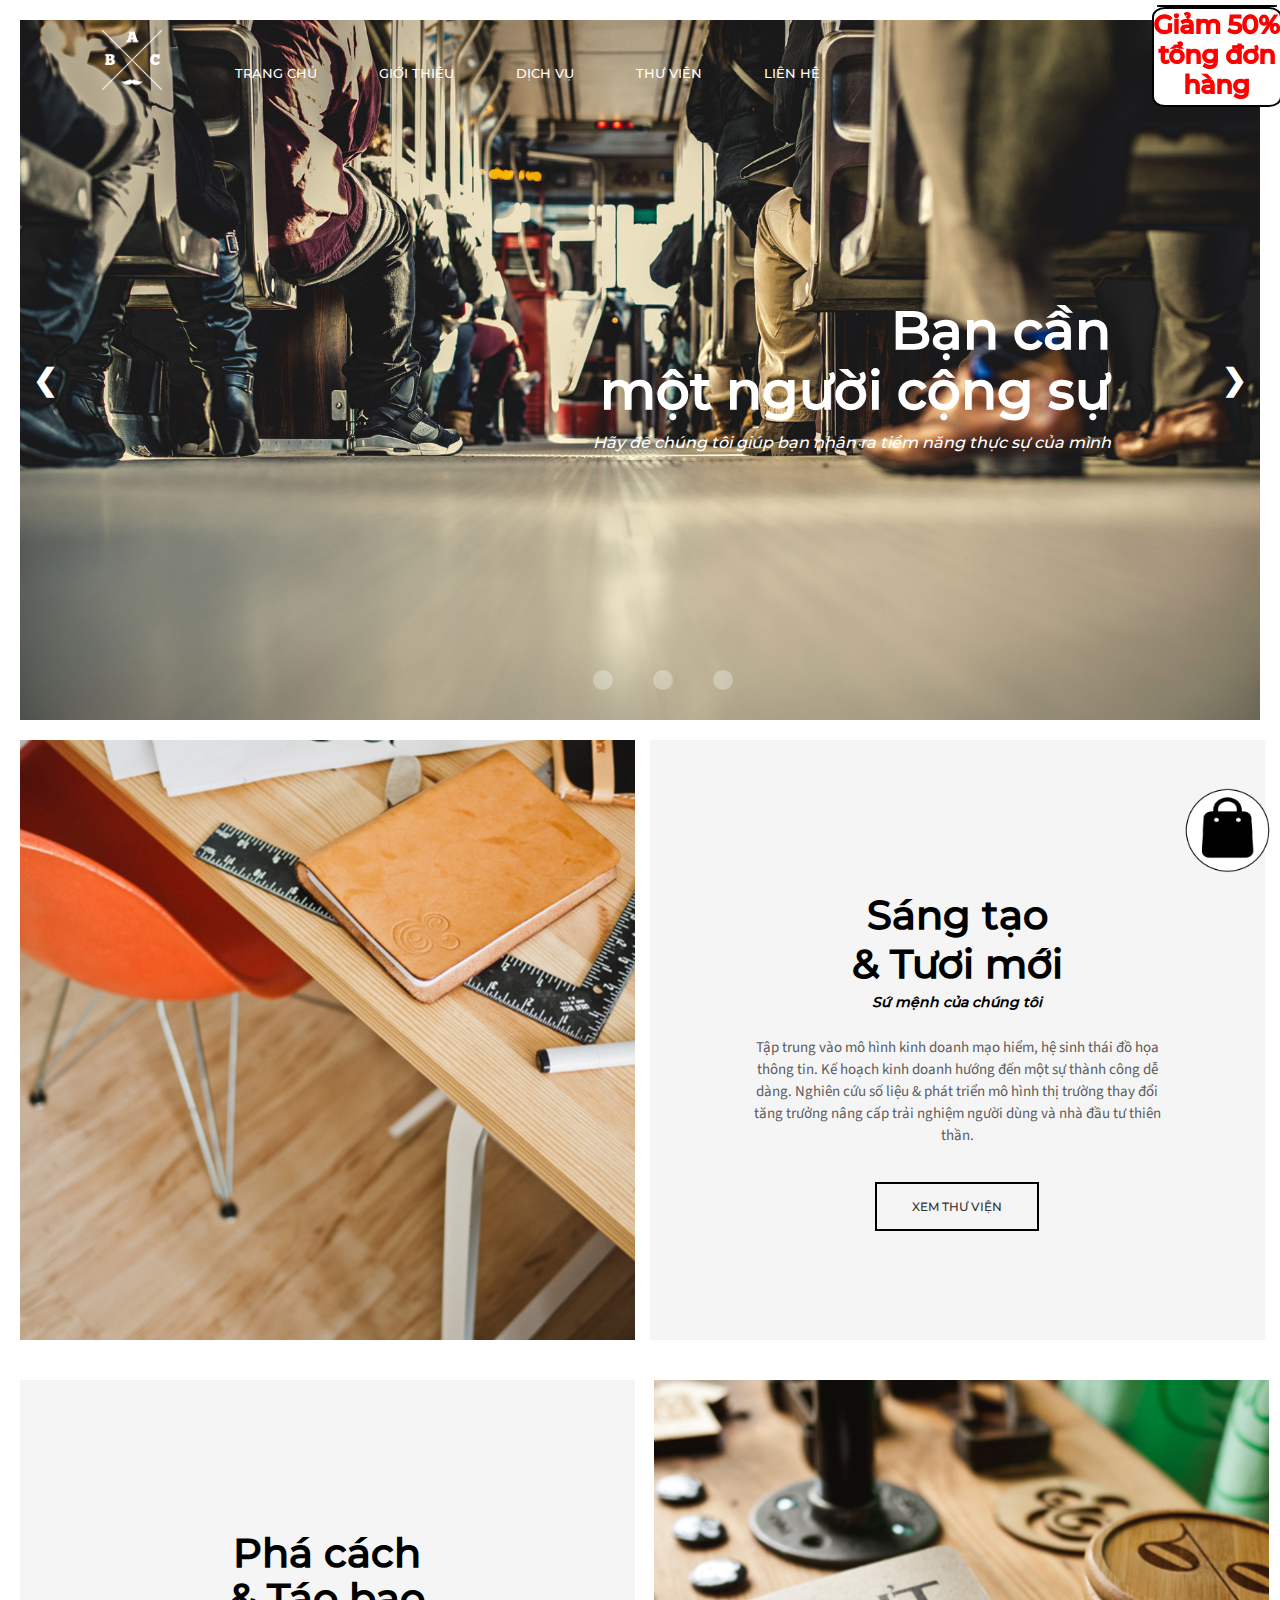
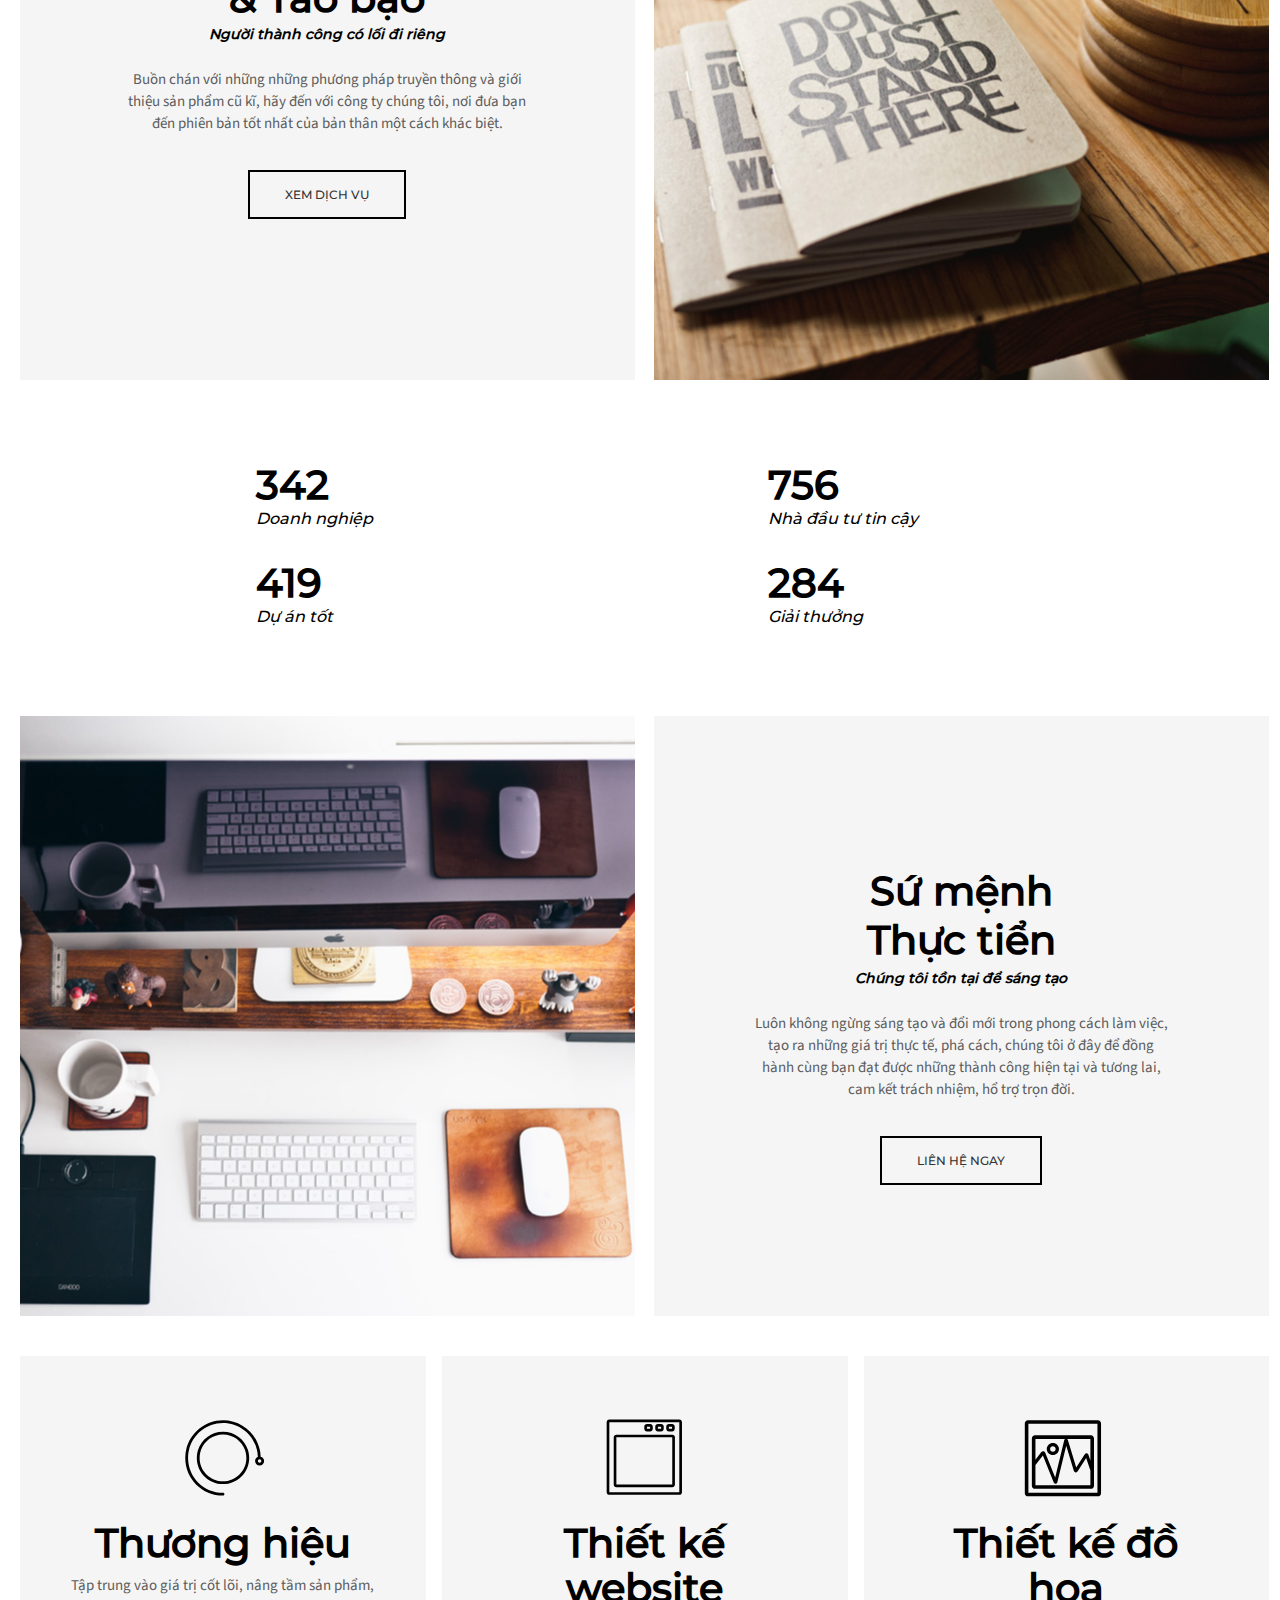
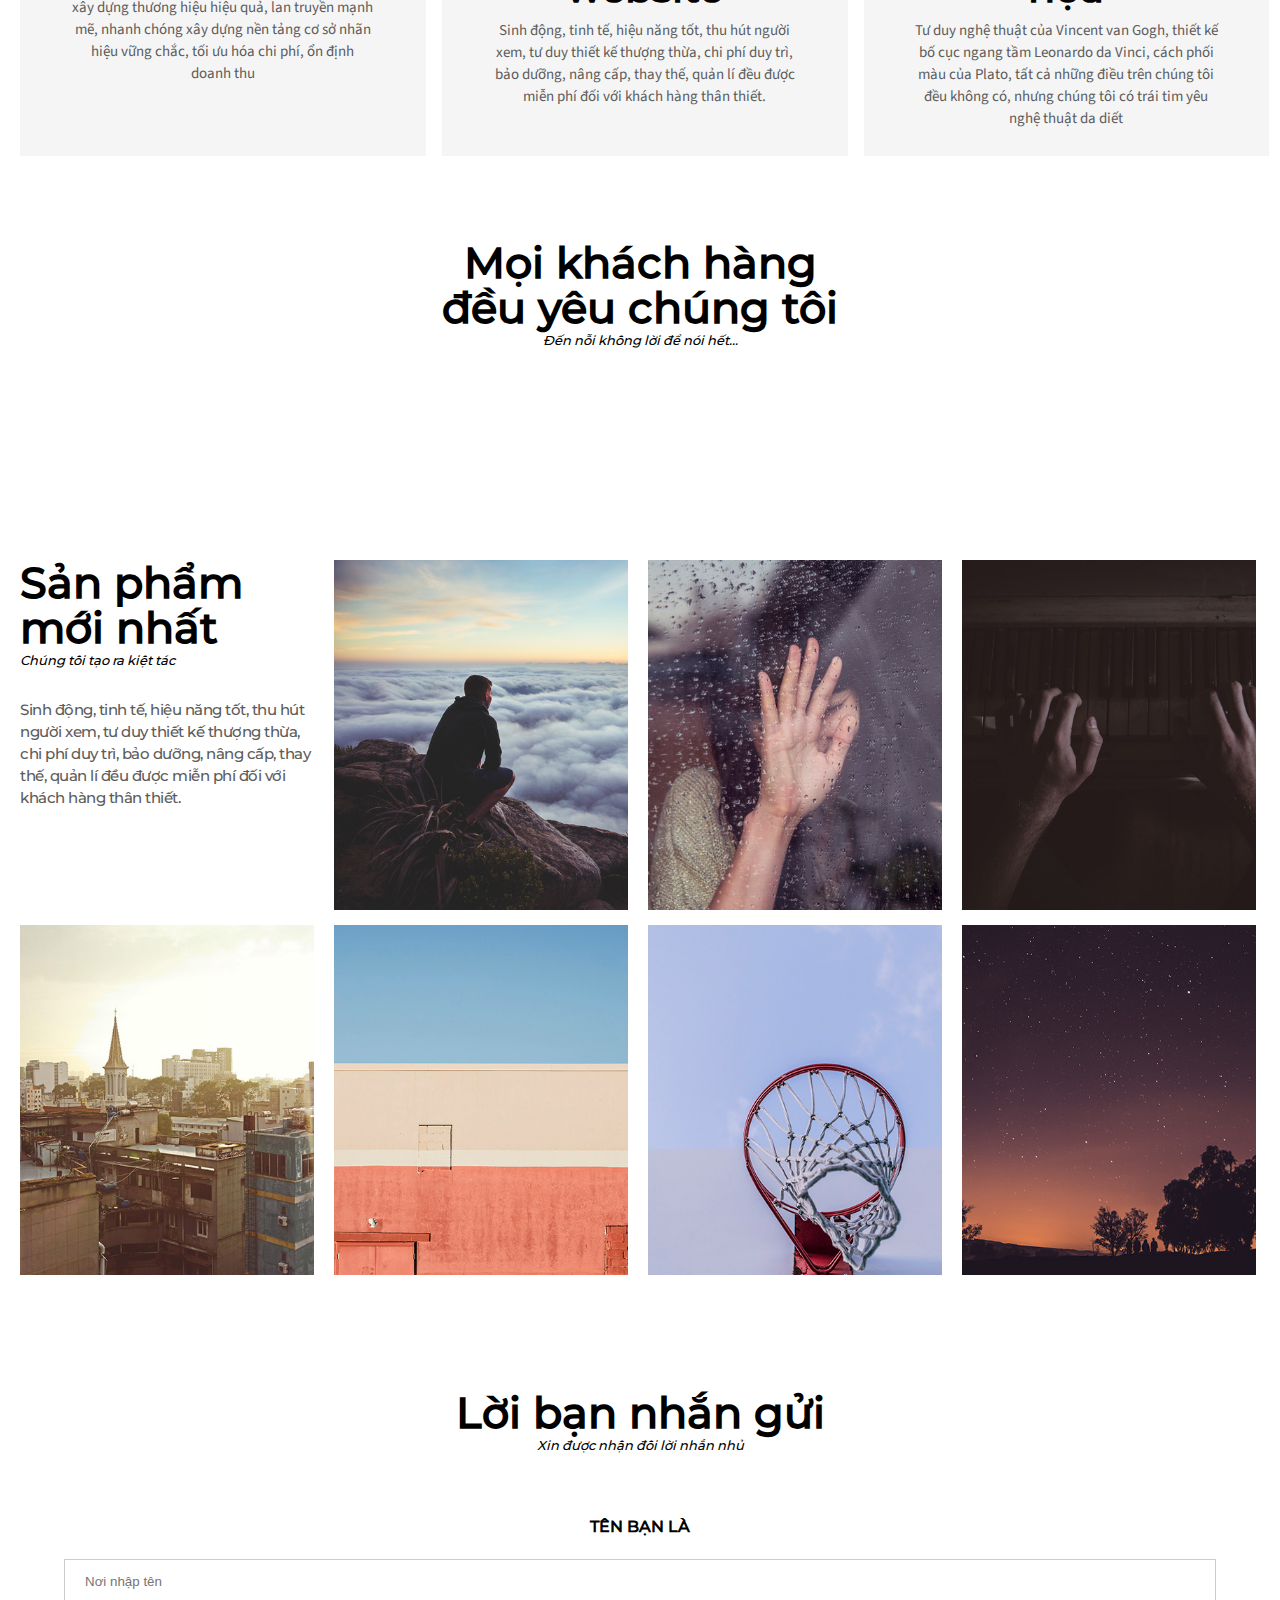
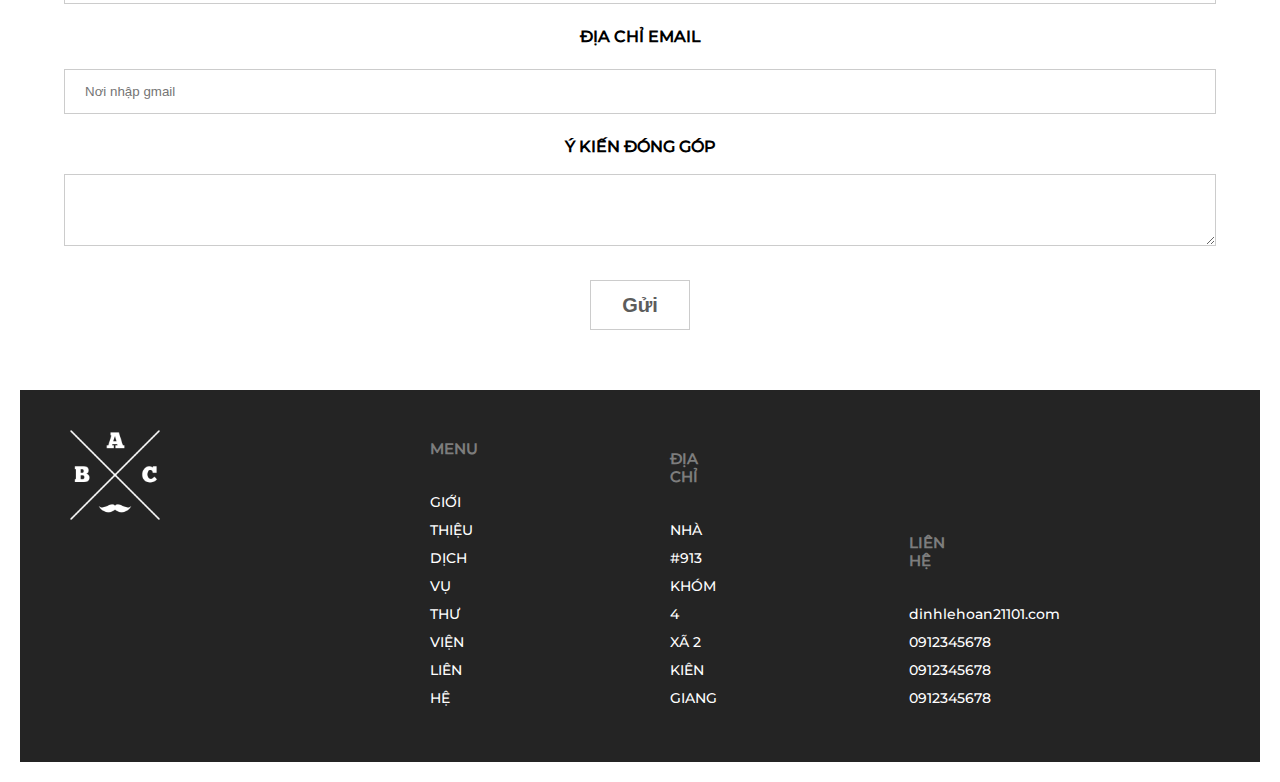
==== commit a9a30a06: "Update index.html" ====
--- a/index.html
+++ b/index.html
@@ -14,7 +14,7 @@
 <script src="./index.js"></script>
 
 
-<body>
+<body onload="checkCookie()">
     <div class="nav">
         <a href="">
             TRANG CHỦ
@@ -66,6 +66,12 @@
                     
                 </div>
             </div>
+            <div id="index_slider">
+                <div class="index_slider1"></div>
+                <div class="index_slider2"></div>
+                <div class="index_slider3"></div>
+
+            </div>
         </div>
 
     </div>
@@ -254,14 +260,17 @@
     <div id="contact" class="contact">
         <h1  style="font-size:43px ; line-height: 45px; ">Lời bạn nhắn gửi</h1>
         <i style="font-size: 13px ;">Xin được nhận đôi lời nhắn nhủ</i>
-        <form action="hehe.html" method="get">
+        <form id="form_sent" onsubmit="return KiemTra()">
             <label style="font-weight:bold ;line-height:45PX ;" for="">TÊN BẠN LÀ</label><br>
-            <input required type="text" placeholder="Nơi nhập tên"><br>
+            <input name="ten" id="ten" type="text" placeholder="Nơi nhập tên"><br>
+            <span class="span_form">Xin hãy để lại quý danh</span>
             <label style="font-weight:bold ;line-height:45PX ;" for="">ĐỊA CHỈ EMAIL</label><br>
-            <input required type="text" placeholder="Nơi nhập gmail"><br>
+            <input id="gmail" name="gmail" type="text" placeholder="Nơi nhập gmail"><br>
+            <span class="span_form"></span>
             <label style="font-weight:bold ; line-height:45PX ;" for="">Ý KIẾN ĐÓNG GÓP</label><br>
-            <textarea required name="Mess" id="" cols="30" rows="2"></textarea><br>
-            <button type="submit">GỬI</button>
+            <textarea name="mess" id="mess" cols="30" rows="2"></textarea><br>
+            <span class="span_form">Tâm tư chưa được viết ra</span>
+            <input name="submit" id="Send" type="submit" value="Gửi"></input>
         </form>
     </div>
     
@@ -541,13 +550,14 @@
                 <button class="close-pro" onclick="remove_pro_out(this.value)" value="7000">
                     <i class="ti-close"></i>
                 </button>
-                                <button class="add_more_pro" onclick="buying(this.value)" value="7000">+</button>
+                <button class="add_more_pro" onclick="buying(this.value)" value="7000">+</button>
                 <button class="minus_more_pro" onclick="minus_more_pro(this.value)" value="7000">-</button>
             </div>
             <div  class="product_in_cart sum_cart">
                 <h3>
                     TỔNG SỐ TIỀN : <br>$
-                    <Span id="tong">0</Span>
+                    <Span id="tong">0</Span><br>
+                    <button id="pay_now" onclick="payment()">Thanh toán</button>
                 </h3>
                 
             </div>
@@ -557,6 +567,47 @@
         <img class="your_cart" src="./img/cart/bag.png" alt="">
         <span id="amount_in_your_cart">0</span>
     </div>
+    <div id="succes_sent">
+        <div class="succes_sent_class"><img src="./img/succes/succes_sent.gif" alt=""></div>
+    </div>
+    <div id="clock">
+        <div id="clock_count"></div>
+        <div class="tilte_of_sale">Giảm 50% tổng đơn hàng</div>
+    </div>
+    <div id="payment">
+        <div class="payment_cart">
+            <span class="modal-close pays-modal-close" onclick="close_payment()">
+                <i class="ti-close"></i>
+            </span>
+            <div class="payment_title">THANH TOÁN</div>
+            <div id="form_payment_contain">
+                <form action="" id="form_payment" onsubmit="return check_payment()">
+                    <label for="">TÊN BẠN LÀ</label><br>
+                    <input name="form_payment_name" id="form_payment_name" type="text" placeholder="Nơi nhập tên"><br>
+                    <span class="span_form span_form_payment">Nhập tên</span>
+
+
+                    <label for="">EMAIL</label><br>
+                    <input id="form_payment_gmail" name="gmail" type="text" placeholder="Nơi nhập gmail"><br>
+                    <span class="span_form span_form_payment"></span>
+
+                    <label for="">ĐỊA CHỈ</label><br>
+                    <input id="form_payment_address" name="address" type="text" placeholder="Nơi nhập địa chỉ"><br>
+                    <span class="span_form span_form_payment"></span>
+
+                    <label for="">SỐ ĐIỆN THOẠI</label><br>
+                    <input id="form_payment_phone" name="phone" type="number" placeholder="Nơi nhập số điện thoại"><br>
+                    <span class="span_form span_form_payment" style="margin-left: 310px;"></span>
+
+                    <h3 style="float: left ; margin-left:28px;margin-top:30px ;">
+                        TỔNG SỐ TIỀN : 
+                        <Span id="pay_sum">0</Span>$<br>
+                    </h3>
+                    <input name="submit" id="form_payment_button" type="submit" value="THANH TOÁN"></input>
+                </form>
+            </div>
+        </div>
+    </div>
 </body>
 
-</html>+</html>
--- a/index.css
+++ b/index.css
@@ -126,6 +126,8 @@
   display: flex;
   position: relative;
   transition: 0.35s ease; 
+    animation: modalFadeIn ease 0.6s;
+
 }
 /* slider title */
 .title{
@@ -456,15 +458,18 @@
   color: #5c5c5c;
 }
 
-form button{
+#Send{
   margin-top: 20px;
   width: 100px;
   height: 50px;
   background-color:  transparent;
   cursor: pointer;
-}
-
-form button:hover{
+  font-weight: bold;
+  font-size: 20px;
+  line-height: 0;
+}
+
+#Send:hover{
   border-color: #878787;
   background-color: #878787;
   color: white;
@@ -781,6 +786,7 @@
   cursor: pointer;
   line-height: 25px;
   display: none;
+  border-radius: 5px;
 }
 
 .product_in_cart_IP:hover .add_more_pro{
@@ -805,6 +811,8 @@
   cursor: pointer;
   line-height: 25px;
   display: none;
+  border-radius: 5px;
+
 }
 
 .product_in_cart_IP:hover .minus_more_pro{
@@ -881,6 +889,205 @@
   color: #000;
   background-color: rgb(255, 255, 255);
 }
+
+/* Span form */
+
+.span_form{
+  position: absolute;
+  left: 10%;
+  color: red;
+  width: 250px;
+  border: 1px #000 solid;
+  height: 30px;
+  line-height: 30px;
+  animation: shake 0.5s;
+  display: none;
+}
+
+#succes_sent{
+  position: fixed;
+  z-index: 10;
+  top: 0;
+  width: 800px;
+  height: 500px;
+  display: none;
+}
+
+.succes_sent_class img{
+  width: 70%;
+  height: 70%;
+  background-color:rgba(98, 98, 98, 0.3);
+  text-align: center;
+  margin-left: 60%;
+  margin-top: 10%;
+}
+
+/* sale now */
+
+
+#clock{
+font-size: 25px;
+width: 130px;
+height: 100px;
+font-weight: bold;
+position: fixed;
+z-index: 11;
+top: 5px;
+left: 90%;
+}
+.tilte_of_sale{
+  background-color: rgb(255, 255, 255);
+width:130px;
+height: 100px;
+color: rgb(255, 0, 0);
+-webkit-text-stroke: 1px rgb(255, 0, 0);
+border: 2px #000 solid;
+/* padding-top: 10px; */
+text-align: center;
+animation: shake 0.5s;
+animation-iteration-count: infinite;
+font-size: 25px;
+border-radius: 10%;    
+}
+
+#clock_count {
+text-align: center;
+margin-top: 0px;
+color: rgb(255, 255, 255);
+line-height: 50px;
+border-radius: 10%;
+width: 120px;
+background-color: rgb(0, 0, 0);
+border: 1px #000 solid;
+margin: 0 auto;
+animation: shake 1.3s;
+animation-iteration-count: infinite;
+}
+/* payment */
+#payment{
+
+  position: fixed;
+  top: 0;
+  bottom: 0;
+  left: 0;
+  right: 0;
+  background: rgba(0, 0, 0, 0.3);
+  animation: modalFadeIn ease 0.6s;
+  align-items: center;
+  justify-content: center;
+  display: none;
+
+  /* display: flex; */
+}
+
+.pays-modal-close{
+  color: #ffffff;
+}
+
+#payment.appearent{
+    display: flex;
+}
+  
+.payment_cart{
+    width: 600px;
+    height: 650px;
+    background-color: #fff;
+    position: relative;
+    animation: modalFadeIn ease 0.6s;
+
+    
+}
+
+#pay_now{
+  position: absolute;
+  top: 140%;
+
+  width: 150px;
+  height: 50px;
+  background-color: rgb(255, 255, 255);
+  font-weight: bold;
+  cursor: pointer;
+  font-size: 20px;
+}
+#pay_now:hover{
+  background-color: #000000;
+  color: #fff;
+}
+
+.payment_title{
+  width: 100%;
+  height: 100px;
+  background-color: #242424;
+  color: #fff;
+  line-height: 100px;
+  text-align: center;
+  font-size: 35px;
+  letter-spacing: 2px;
+}
+
+#form_payment_contain{
+  text-align: center;
+}
+
+#form_payment{
+  margin-top: 10px;
+}
+
+#form_payment label{
+  font-weight: bold;
+  line-height: 30px;
+  font-size: 16px;
+}
+
+#form_payment h3{
+  margin-top: 10px;
+  margin-bottom: 10px;
+  margin-left: 20px;
+}
+
+#form_payment_button{
+  display: inline-block;
+  margin-top: 15px;
+  border: 2px solid black;
+  background-color: transparent;
+  color: #333;
+  font-size: 16px;
+  text-align: center;
+  letter-spacing: 1;
+  text-decoration: none;
+  cursor: pointer;
+  padding: 0;
+  font-weight: bold;
+}
+
+#form_payment_button:hover {
+  border-color: #878787;
+  background-color: #878787;
+  color: white;
+}
+
+/* index slider */
+#index_slider{
+  position: absolute;
+  bottom: 30px;
+  margin-left: 43%;
+  margin-top: 30px;
+  z-index: 11;
+}
+
+.index_slider1,.index_slider2,.index_slider3{
+  width: 20px;
+  height: 20px;
+  background-color: rgba(255, 255, 255, 0.3);
+  float: left;
+  border-radius: 50%;
+  margin-left: 40px;
+  cursor: pointer;
+}
+
+.index_slider1:hover,.index_slider2:hover,.index_slider3:hover{
+  background-color: rgba(255, 255, 255, 0.3);
+}
 /* large */
 
 @media only screen and (max-width:1550px) {
@@ -1108,7 +1315,7 @@
   }
 }
 /* tablet */
-@media only screen and (max-width:1277px) {
+@media only screen and (max-width:1290px) {
   .nav{
     width: 60%;
   }
@@ -1218,6 +1425,22 @@
 
   .footer_part{
     width: 4%;
+  }
+  #amount_in_your_cart{
+    position: fixed;
+    right: 0;
+    top:  815px;
+    color: #fff;
+    font-weight: bold;
+    font-size: 25px;
+    background-color: rgb(218, 0, 0);
+    width: 40px;
+    height: 40px;
+    border-radius: 100%;
+    line-height: 40px;
+    text-align: center;
+    z-index: 10;
+    display: none;
   }
 }
 /* Iphone */
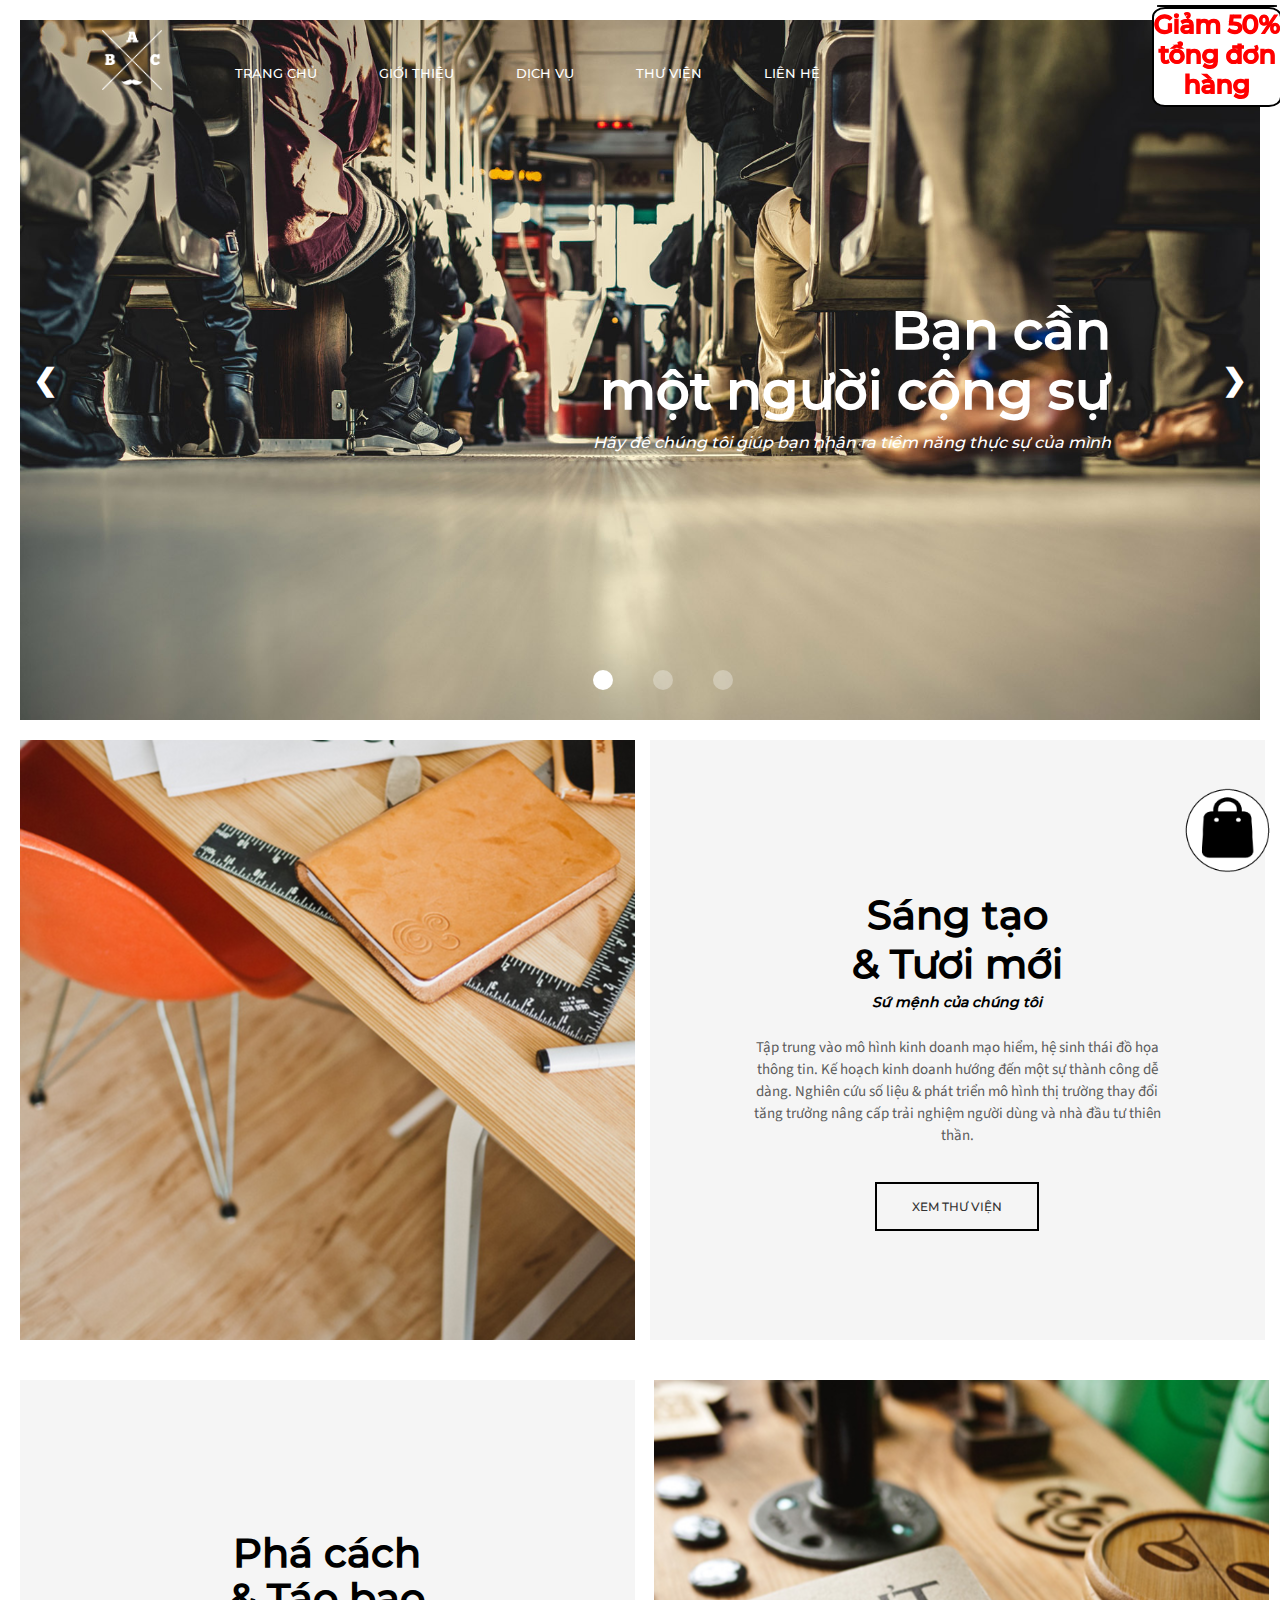
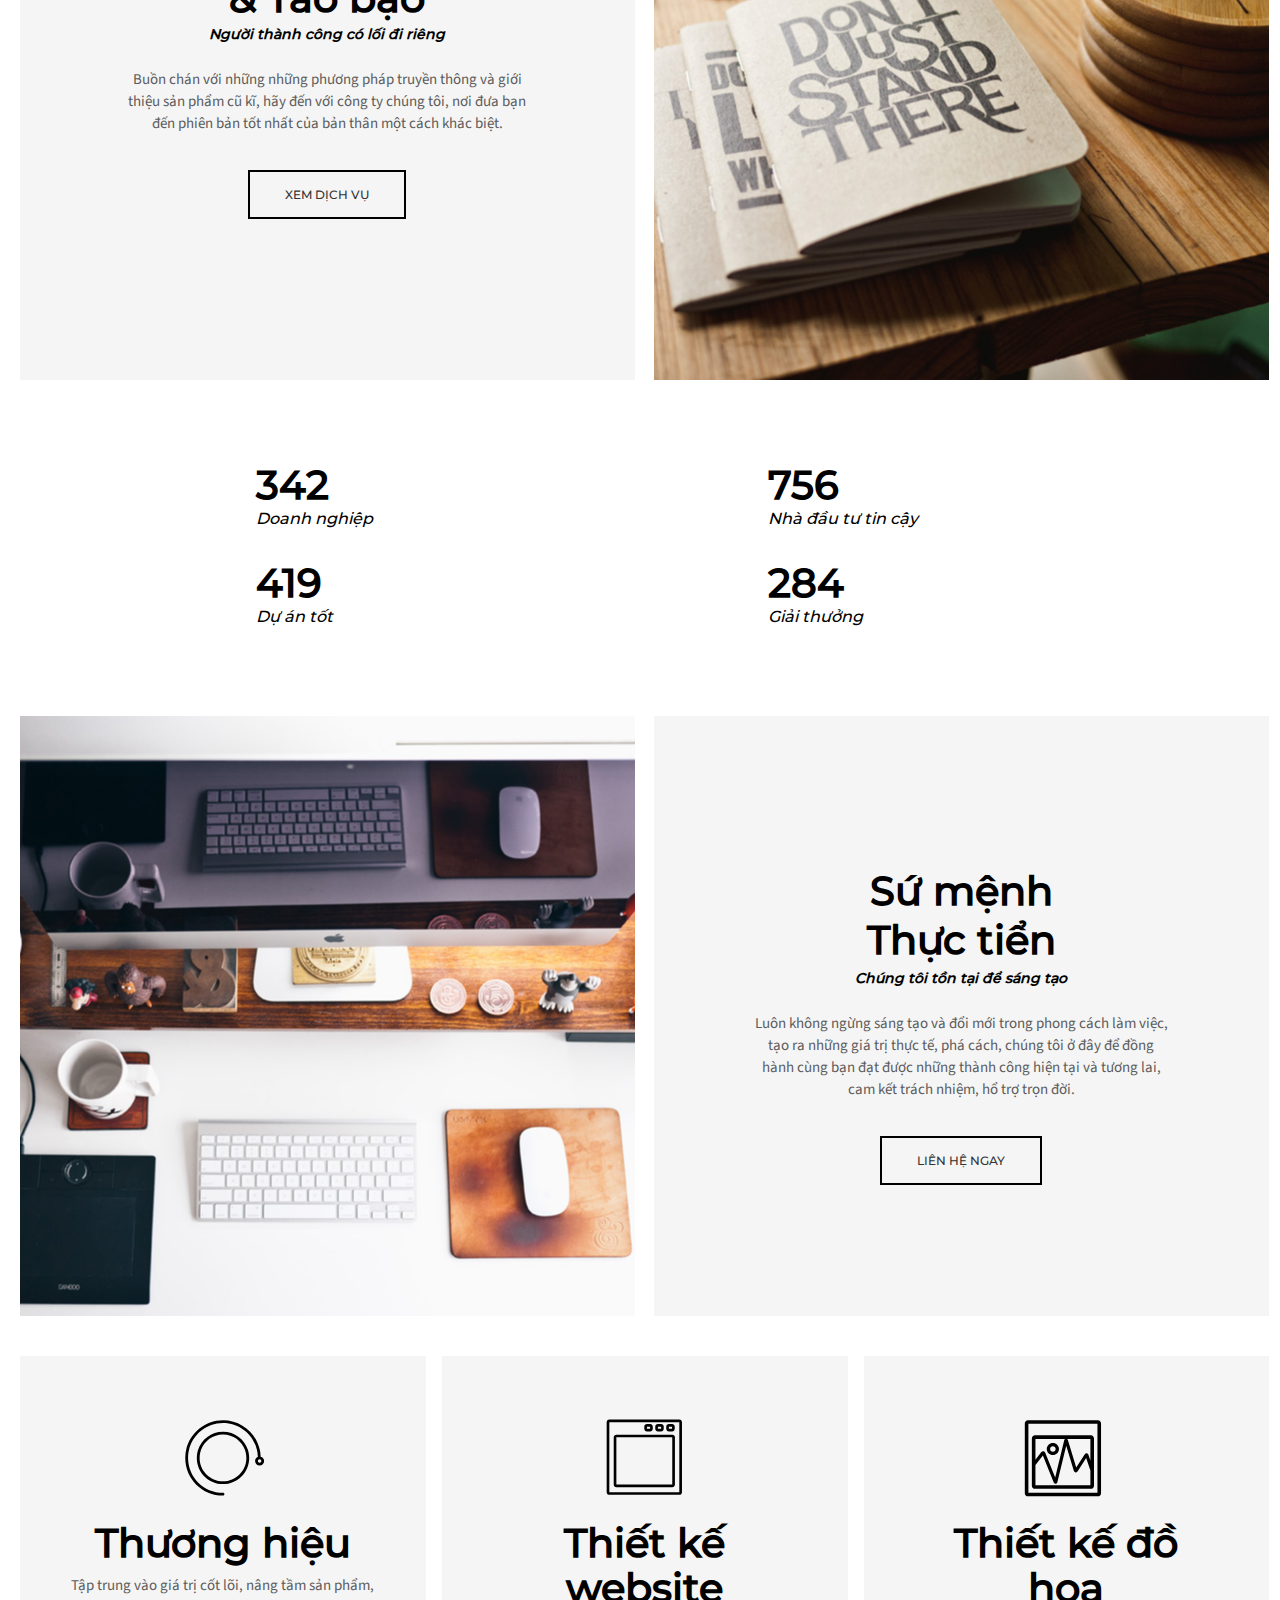
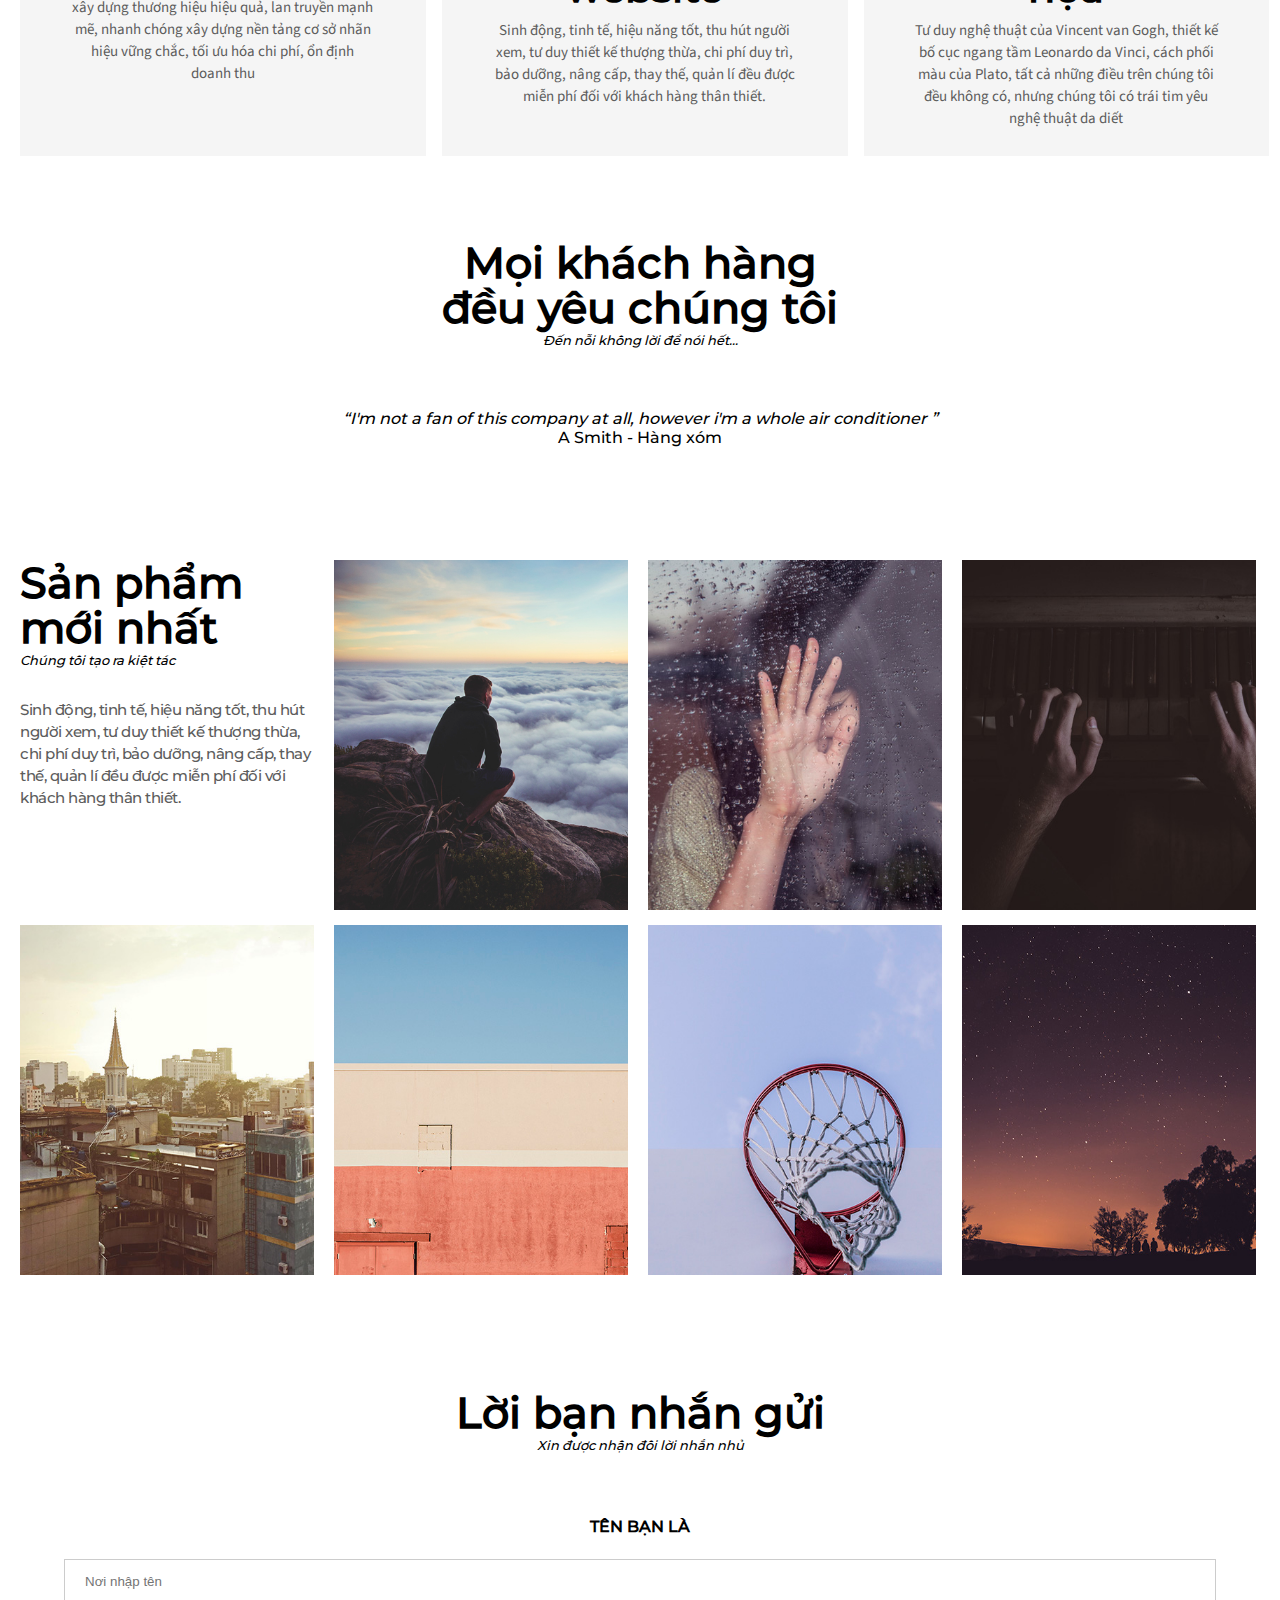
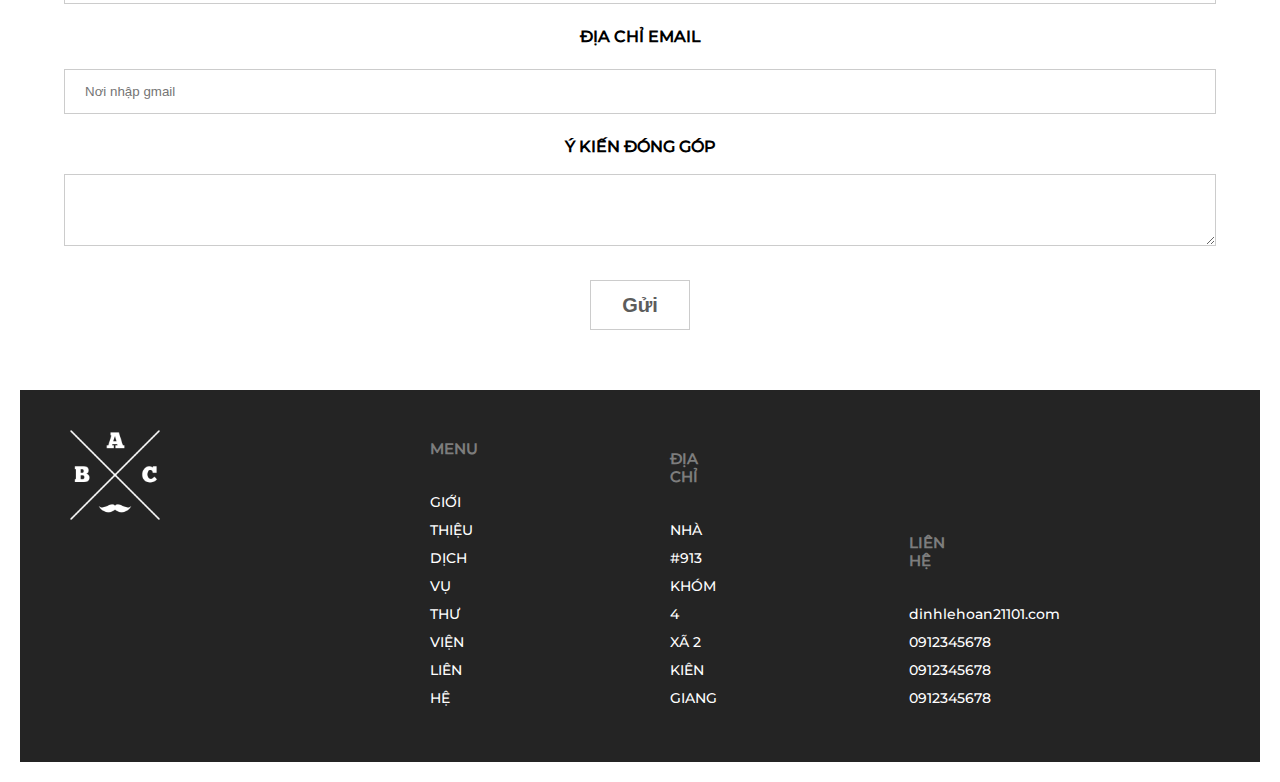
==== commit 0c821164: "Add files via upload" ====
--- a/index.html
+++ b/index.html
@@ -610,4 +610,4 @@
     </div>
 </body>
 
-</html>
+</html>--- a/index.css
+++ b/index.css
@@ -559,7 +559,7 @@
 #amount_in_your_cart{
   position: fixed;
   right: 0;
-  top:  580px;
+  top:  615px;
   color: #fff;
   font-weight: bold;
   font-size: 25px;
